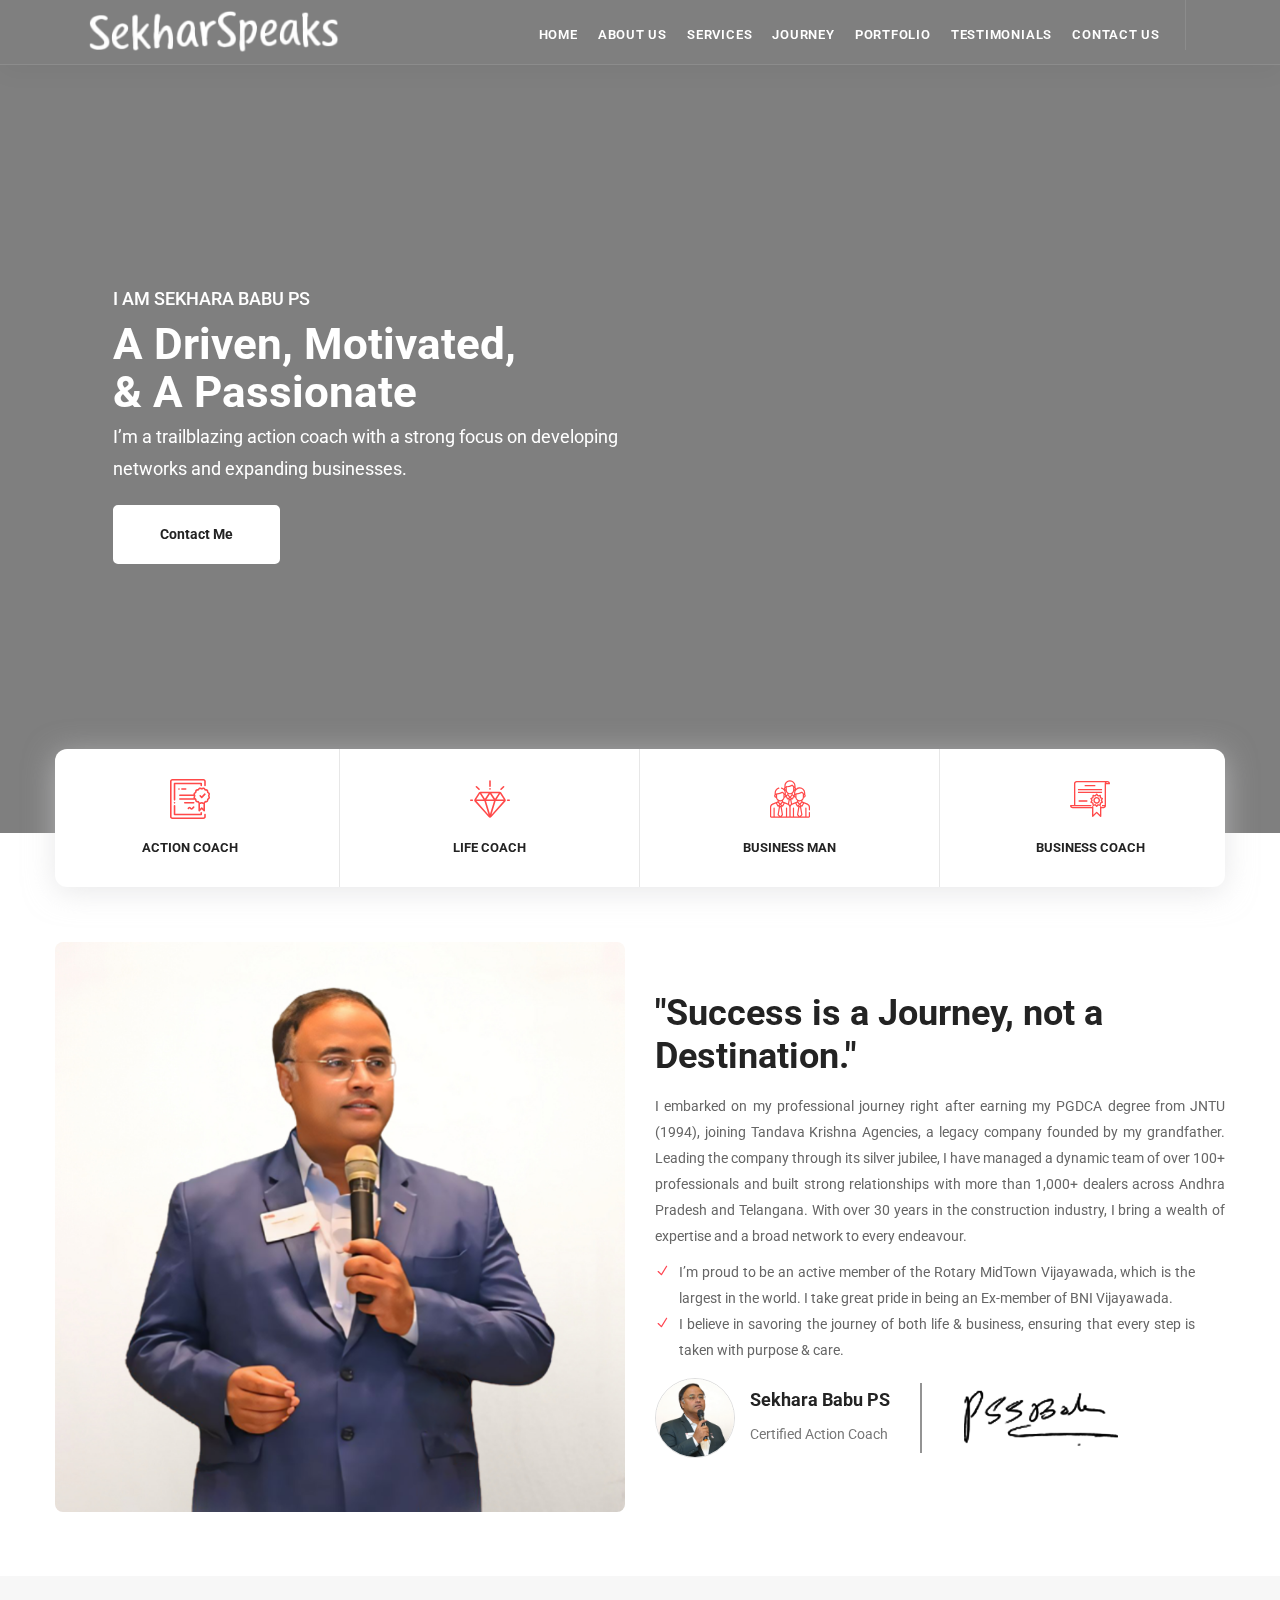
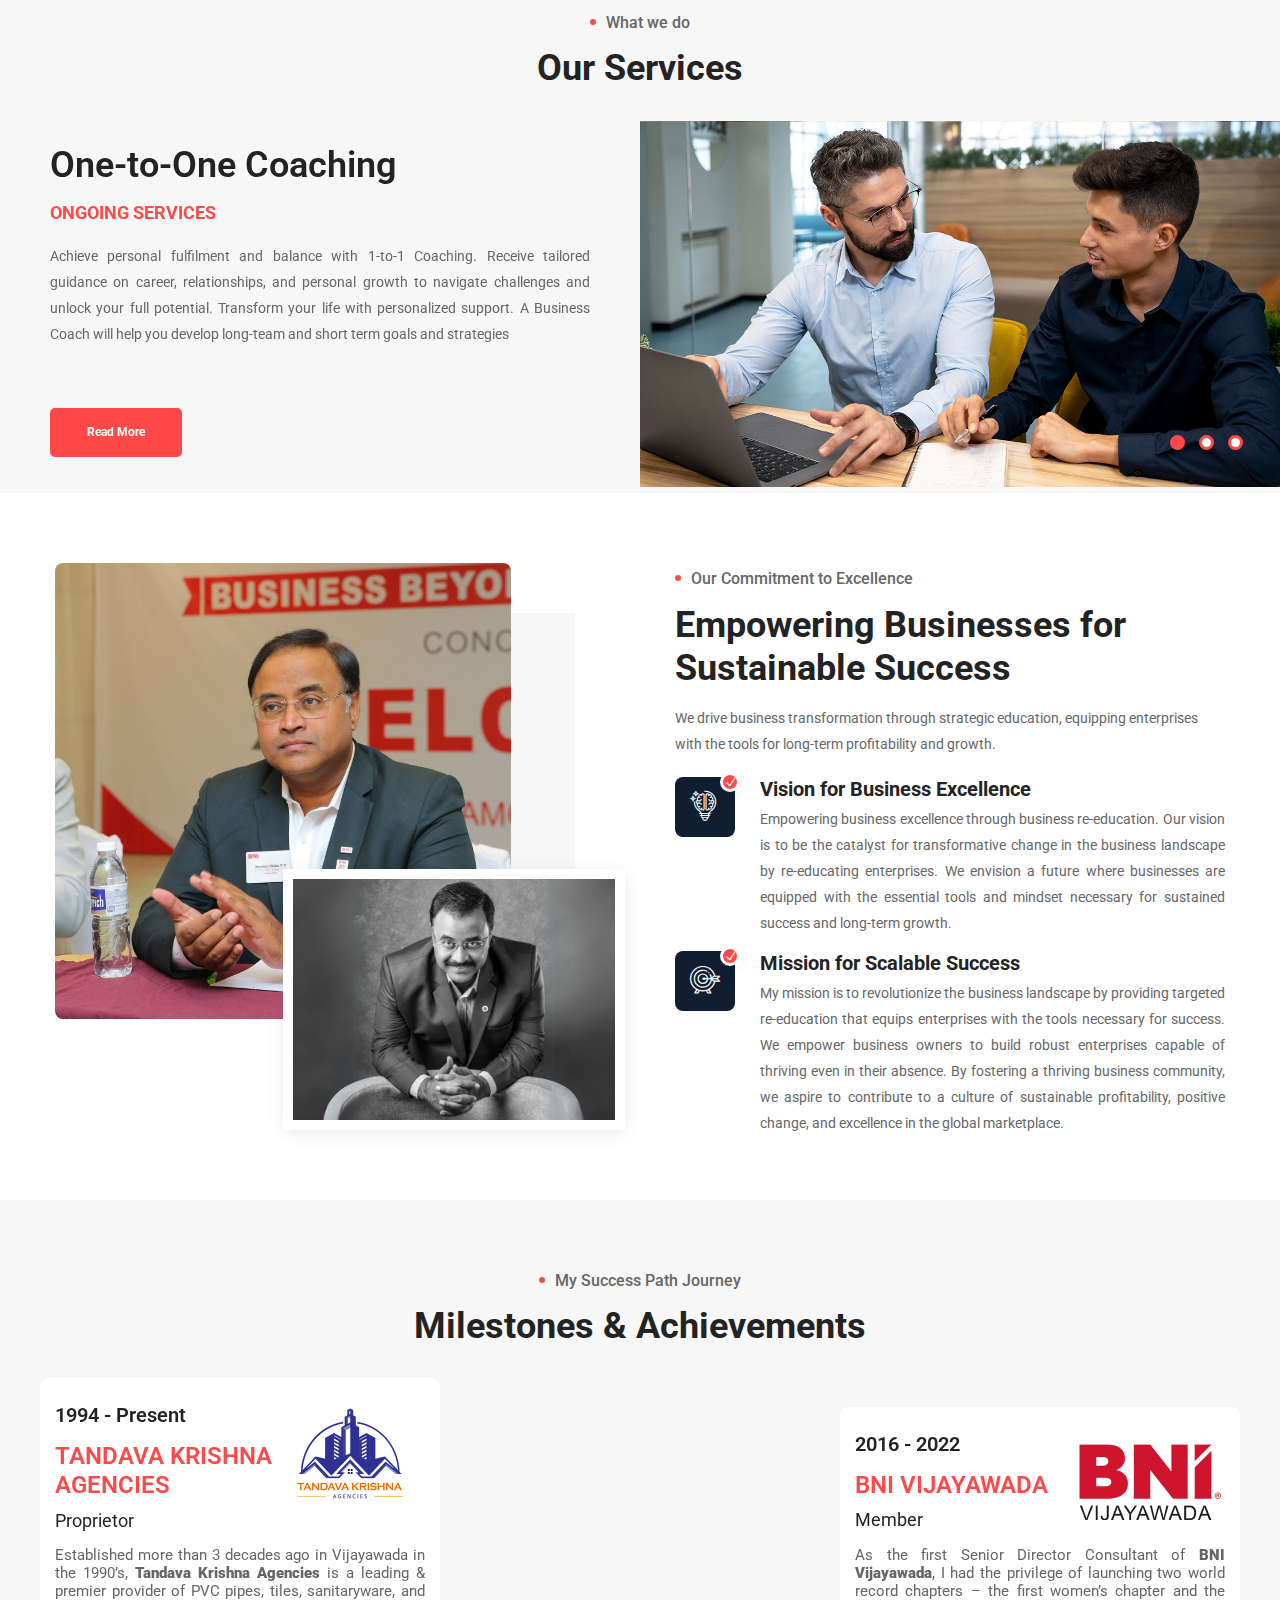
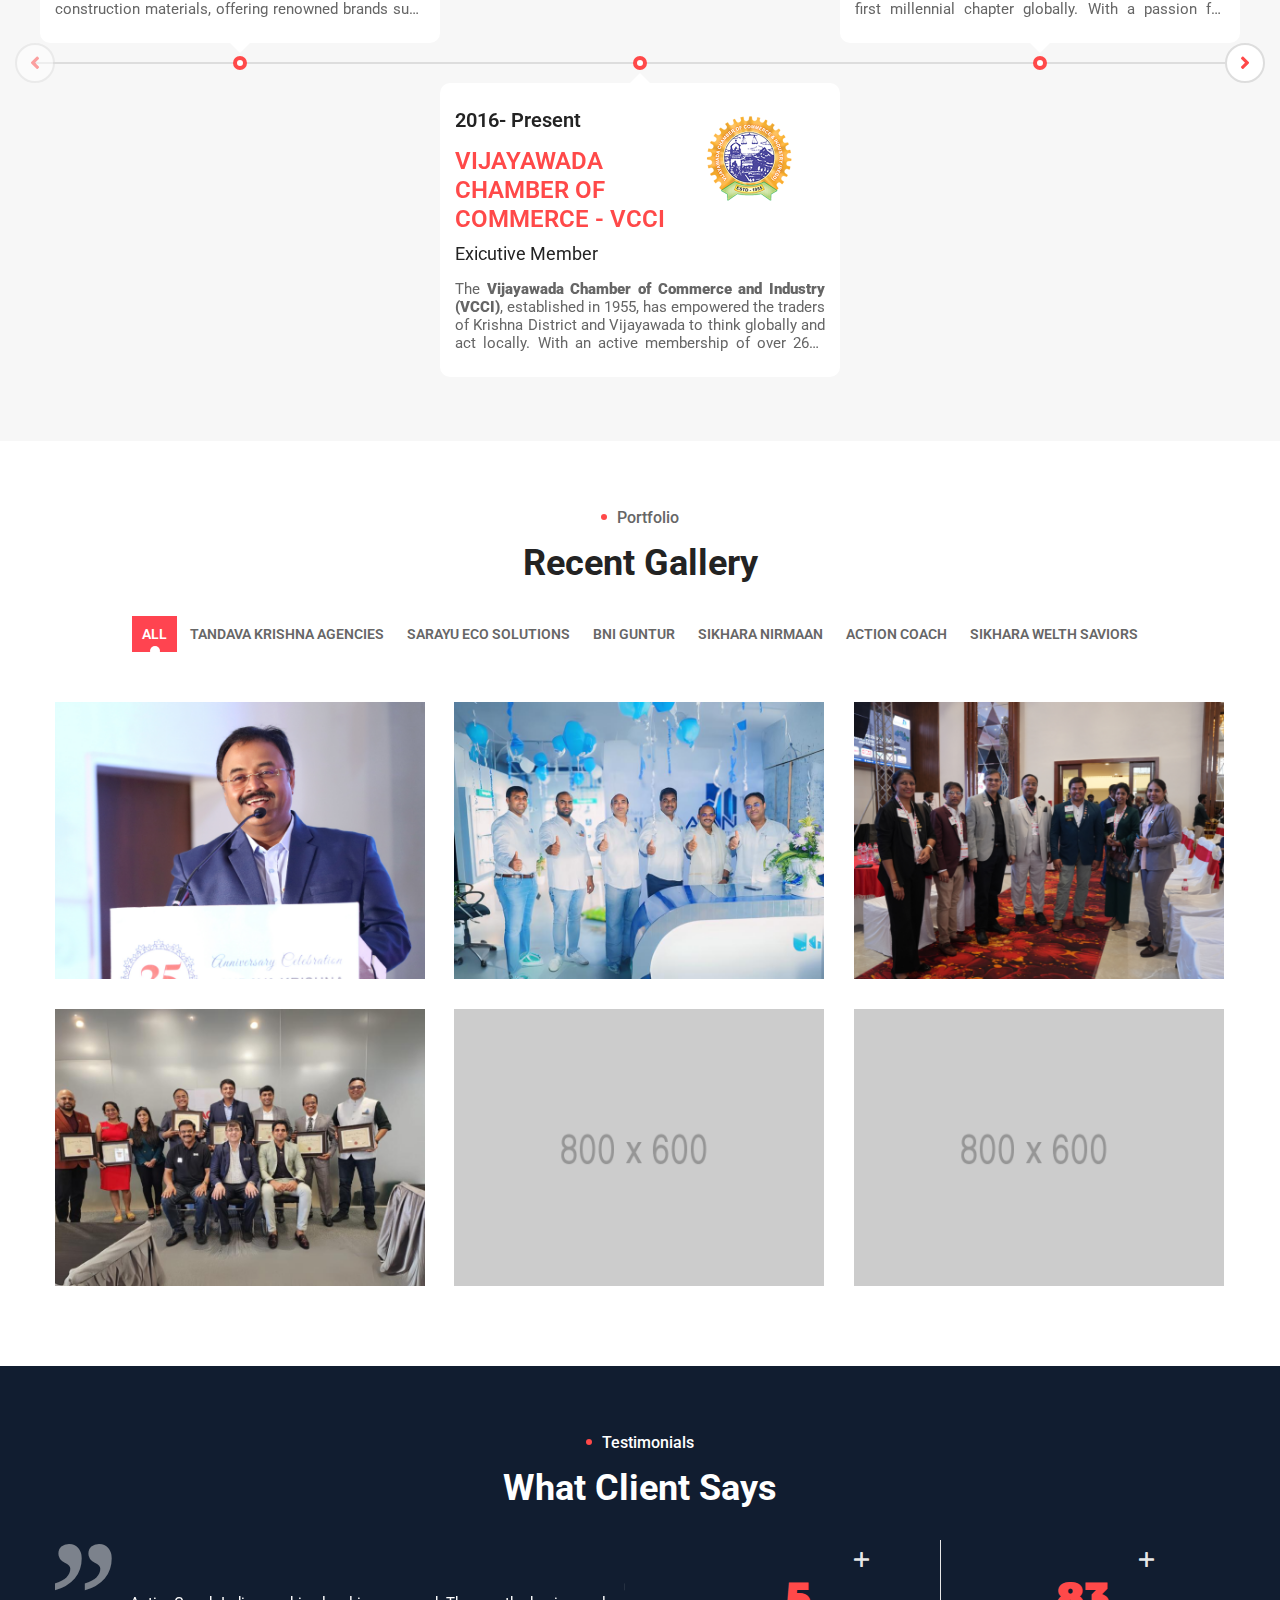
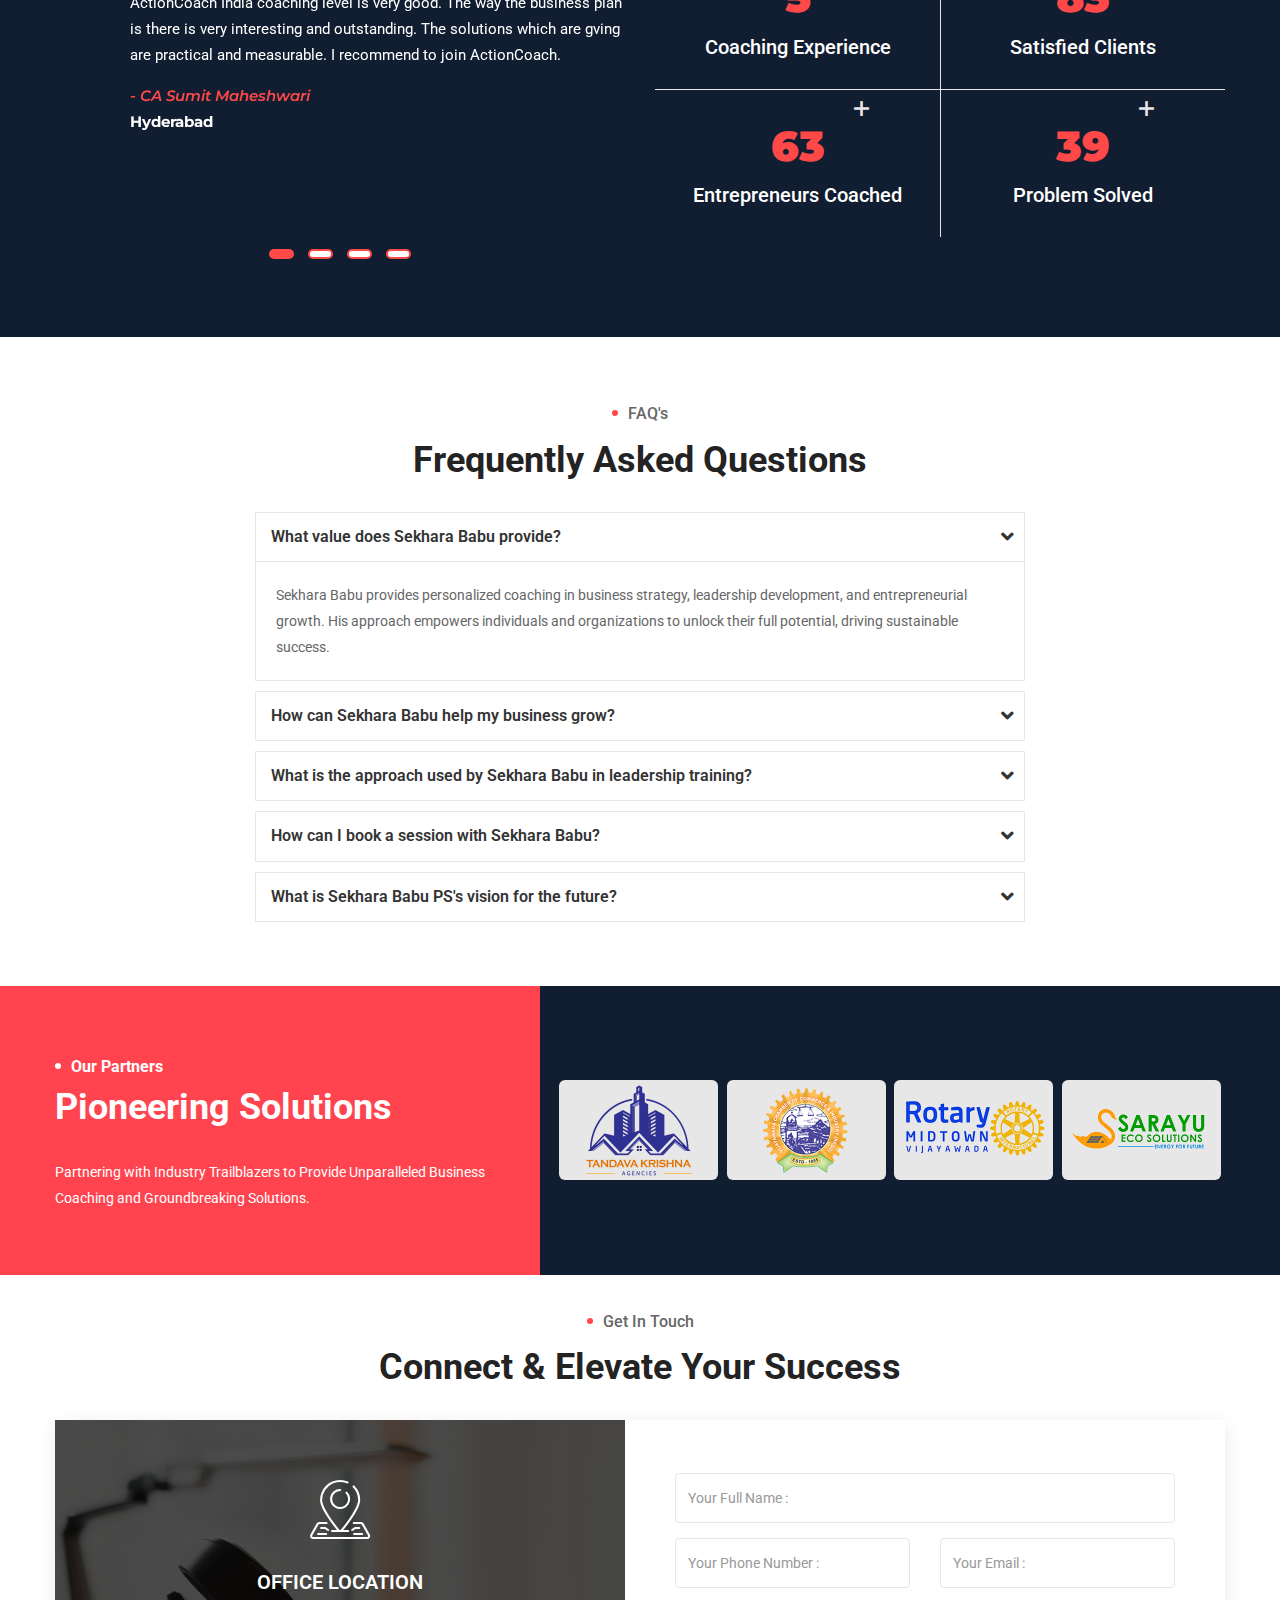
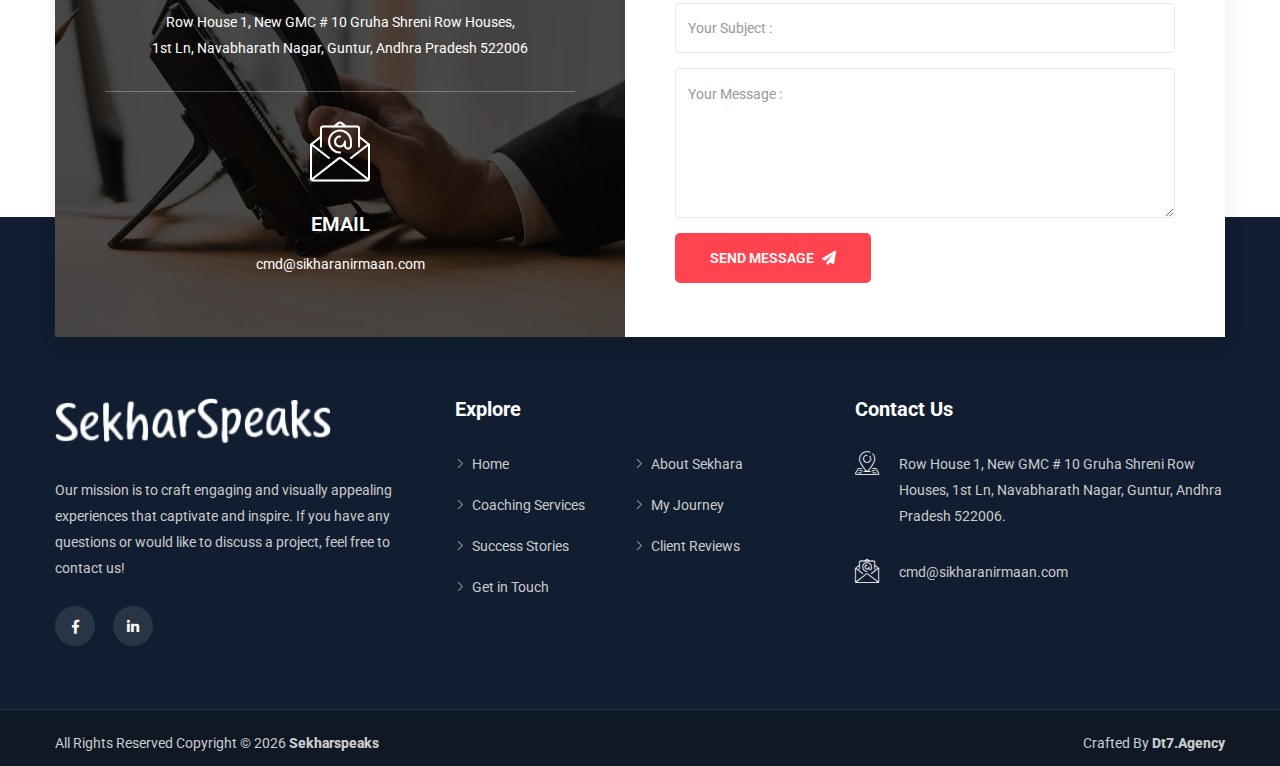
==== index.html @ 1b3a3af5 "GV and SEO tags Updated" ====
<!DOCTYPE html>
<html lang="en">

<head>
    <!-- ========== Meta Tags ========== -->
    <meta charset="utf-8">
    <meta http-equiv="X-UA-Compatible" content="IE=edge">
    <meta name="viewport" content="width=device-width, initial-scale=1">

    <!-- ========== Meta Info ========== -->
    <title>Business Networking Coach | Sekhara Babu PS | Sekharspeaks</title>
    <meta name="description" content="Unlock your business potential with Sekhara Babu, a seasoned coach and entrepreneur. Discover expert guidance for sustainable growth and leadership success.">
    <meta name="keywords" content="sekharspeaks,Sekhara Babu, bussiness coach, entrepreneur, leadership trainer, startup advisor, business networking, business coaching business,business and networking, bussiness mentor, strategic planning, business development, Tandava Krishna Agencies,BNI Vijayawada, BNI Guntur, Sikhara Nirmaan, ActionCOACH, Sikhara Wealth Saviors, Sarayu Eco Solutions, Rotary Midtown Vijayawada, BNI, TK Agencies, Sikhara Infra Nirman, Rotary Club MidTown">

    <meta name="google-site-verification" content="kuBngpEG6wk98h--lUCIe3WwFKabFxGa3E2UrkU762I" />
    <meta name="image" content="Sekharspeaks-Sekhara Babu PS">
    <meta name="robots" content="index, follow">
    <link rel="canonical" href="https://sekharspeaks.com">
    <script>
        if (window.location.pathname === '/index.html') {
            window.location.replace('/');
        }
    </script>

    <!-- ========== Favicon Icon ========== -->
    <link rel="shortcut icon" href="assets/img/favicon.ico" type="image/x-icon">

    <!-- ========== Start Stylesheet ========== -->
    <link href="assets/css/bootstrap.min.css" rel="stylesheet" />
    <link href="assets/css/font-awesome.min.css" rel="stylesheet" />
    <link href="assets/css/themify-icons.css" rel="stylesheet" />
    <link href="assets/css/elegant-icons.css" rel="stylesheet" />
    <link href="assets/css/flaticon-set.css" rel="stylesheet" />
    <link href="assets/css/magnific-popup.css" rel="stylesheet" />
    <link href="assets/css/owl.carousel.min.css" rel="stylesheet" />
    <link href="assets/css/owl.theme.default.min.css" rel="stylesheet" />
    <link href="assets/css/animate.css" rel="stylesheet" />
    <link href="assets/css/bootsnav.css" rel="stylesheet" />
    <link href="assets/css/style.css" rel="stylesheet">
    <link href="assets/css/responsive.css" rel="stylesheet" />
    <link href="assets/css/custom.css" rel="stylesheet">
    <!-- ========== End Stylesheet ========== -->

    <!-- HTML5 shim and Respond.js for IE8 support of HTML5 elements and media queries -->
    <!-- WARNING: Respond.js doesn't work if you view the page via file:// -->
    <!--[if lt IE 9]>
      <script src="assets/js/html5/html5shiv.min.js"></script>
      <script src="assets/js/html5/respond.min.js"></script>
    <![endif]-->

    <!-- ========== Google Fonts ========== -->
    <link href="https://fonts.googleapis.com/css?family=Source+Sans+Pro&display=swap" rel="stylesheet">
    <link href="https://fonts.googleapis.com/css?family=Montserrat:400,500,600,700&display=swap" rel="stylesheet">

</head>

<body>

    <!-- ==================== Preloader Start ================= -->
    <div class="se-pre-con"></div>
    <!-- ==================== Preloader End ================= -->

    <!-- ==================== Header Start ================= -->
    <header id="home">
        <nav class="navbar active-border navbar-default attr-border-none navbar-fixed navbar-transparent white bootsnav">
            <div class="container-full">
                <div class="attr-nav">
                    <ul>
                        <li class="quote-btn"><a class="smooth-menu" href="#contact">Contact Us</a></li>
                    </ul>
                </div>        
                <div class="navbar-header">
                    <a class="navbar-brand" href="./">
                        <img src="assets/img/sekharspeaks-logo-white.png" class="logo logo-display" alt="Sekhar Speaks Logo - White Version">
                        <img src="assets/img/sekharspeaks-logo.png" class="logo logo-scrolled" alt="Sekhar Speaks Official Logo">
                    </a>
                    <button type="button" class="navbar-toggle" data-toggle="collapse" data-target="#navbar-menu">
                        <i class="fa fa-bars"></i>
                    </button>
                </div>
                <div class="collapse navbar-collapse" id="navbar-menu">
                    <ul class="nav navbar-nav navbar-right" data-in="fadeInDown" data-out="fadeOutUp">
                        <li><a class="smooth-menu" href="#home">Home</a></li>
                        <li><a class="smooth-menu" href="#about">About Us</a></li>
                        <li><a class="smooth-menu" href="#services">Services</a></li>
                        <li><a class="smooth-menu" href="#journey">Journey</a></li>
                        <li><a class="smooth-menu" href="#portfolio">Portfolio</a></li>
                        <li><a class="smooth-menu" href="#testimonials">Testimonials</a></li>
                        <li><a class="smooth-menu" href="#contact">Contact Us</a></li>
                    </ul>
                </div>
            </div>
        </nav>
    </header>
    <!-- ==================== Header End ================= -->

    <!-- ==================== Banner Start ================= -->
    <div class="banner-area">
        <div id="bootcarousel" class="carousel text-light top-pad inc-top-heading slide animate_text" data-ride="carousel">
            <div class="carousel-inner carousel-zoom">
                <div class="item active bg-cover" style="background-image: url(assets/img/hero-slider/sekharspeaks-slider.png);">
                    <div class="box-table">
                        <div class="box-cell shadow dark">
                            <div class="container">
                                <div class="row">
                                    <div class="col-md-8">
                                        <div class="content">
                                            <h3 data-animation="animated fadeInDown">I am Sekhara Babu PS</h3>
                                            <h2 data-animation="animated fadeInLeft">a Driven, Motivated, <br> & a Passionate</h2>
                                            <p data-animation="animated slideInUp">
                                                I’m a trailblazing action coach with a strong focus on developing networks and expanding businesses.
                                            </p>
                                            <a data-animation="animated slideInUp" class="btn btn-light effect btn-md" href="#contact">Contact Me</a>
                                        </div>
                                    </div>
                                </div>
                            </div>
                        </div>
                    </div>
                </div>
                <div class="item bg-cover" style="background-image: url(assets/img/hero-slider/sekharspeaks-slider.png);">
                    <div class="box-table">
                        <div class="box-cell shadow dark">
                            <div class="container">
                                <div class="row">
                                    <div class="col-md-8">
                                        <div class="content">
                                            <h3 data-animation="animated fadeInDown">Helping You Grow</h3>
                                            <h2 data-animation="animated fadeInLeft">Achieve Your <br> Business Goals</h2>
                                            <p data-animation="animated slideInUp">
                                                With years of experience and a proven track record, I am dedicated to helping individuals and organizations achieve their goals.
                                            </p>
                                            <a data-animation="animated slideInUp" class="btn btn-light effect btn-md" href="#contact">Get in Touch</a>
                                        </div>
                                    </div>
                                </div>
                            </div>
                        </div>
                    </div>
                </div>
                <div class="item bg-cover" style="background-image: url(assets/img/hero-slider/sekharspeaks-slider.png);">
                    <div class="box-table">
                        <div class="box-cell shadow dark">
                            <div class="container">
                                <div class="row">
                                    <div class="col-md-8">
                                        <div class="content">
                                            <h3 data-animation="animated fadeInDown">Building Confidence</h3>
                                            <h2 data-animation="animated fadeInLeft">Drive Growth <br> & Foster Success</h2>
                                            <p data-animation="animated slideInUp">
                                                My expertise ensures that I can provide the guidance and support needed to reach new heights.
                                            </p>
                                            <a data-animation="animated slideInUp" class="btn btn-light effect btn-md" href="#contact">Work With Me</a>
                                        </div>
                                    </div>
                                </div>
                            </div>
                        </div>
                    </div>
                </div>
            </div>
            <a class="left carousel-control shadow" href="#bootcarousel" data-slide="prev">
                <i class="fa fa-angle-left"></i>
                <span class="sr-only">Previous</span>
            </a>
            <a class="right carousel-control shadow" href="#bootcarousel" data-slide="next">
                <i class="fa fa-angle-right"></i>
                <span class="sr-only">Next</span>
            </a>
        </div>
    </div>
    <!-- ==================== Banner End ================= -->

    <!-- ==================== About Start ================= -->
    <div class="about-area">
        <div class="container">
            <div class="fixed-features">
                <div class="row">
                    <div class="col-md-12 text-center about-items">
                        <div class="features-items">
                            <div class="row">
                                <div class="col-md-3 col-sm-3 col-xs-6 single-item">
                                    <div class="item">
                                        <i class="flaticon-contract"></i>
                                        <h5>Action Coach</h5>
                                    </div>
                                </div>
                                <div class="col-md-3 col-sm-3 col-xs-6 single-item">
                                    <div class="item">
                                        <i class="flaticon-value"></i>
                                        <h5>Life Coach</h5>
                                    </div>
                                </div>
                                <div class="col-md-3 col-sm-3 col-xs-6 single-item">
                                    <div class="item">
                                        <i class="flaticon-user"></i>
                                        <h5>Business man</h5>
                                    </div>
                                </div>
                                <div class="col-md-3 col-sm-3 col-xs-6 single-item">
                                    <div class="item">
                                        <i class="flaticon-patent"></i>
                                        <h5>Business Coach</h5>
                                    </div>
                                </div>
                            </div>
                        </div>
                    </div>
                </div>
            </div>
        </div>
    </div>
    <div id="about" class="about-area solid default-padding-bottom default-padding-top-30">
        <div class="container">
            <div class="about-items">
                <div class="row item-flex center">
                    <div class="col-md-6">
                        <div class="thumb">
                            <img src="assets/img/about-us/sekharspeaks-business-coach-sekhara-babu-profile.png" alt="Sekhara Babu PS - Founder & Business Coach at Sekharspeaks" title="Sekhara Babu PS - Business Coaching Expert">
                        </div>
                        <!-- <div class="thumb">
                            <img src="assets/img/sekhara-babu-profile.jpg" alt="Sekhara Babu PS - Founder & Business Coach at Sekharspeaks" title="Sekhara Babu PS - Founder & Business Coach">
                            <img src="assets/img/business-coach-sekhara.jpg" alt="Sekhara Babu PS - Business Coaching Expert" title="Sekhara Babu PS - Business Coaching Expert">
                        </div> -->
                    </div>
                    <div class="col-md-6 info">
                        <h2>"Success is a Journey, not a Destination."</h2>
                        <p>
                            I embarked on my professional journey right after earning my PGDCA degree from JNTU (1994), joining Tandava
                            Krishna Agencies, a legacy company founded by my grandfather. Leading the company through its silver jubilee, I
                            have managed a dynamic team of over 100+ professionals and built strong relationships with more than 1,000+ 
                            dealers across Andhra Pradesh and Telangana. With over 30 years in the construction industry, I bring a wealth 
                            of expertise and a broad network to every endeavour.
                        </p>
                        <ul>
                            <li><i class="icon_check"></i> I’m proud to be an active member of the Rotary MidTown Vijayawada, which is 
                                the largest in the world. I take great pride in being an Ex-member of BNI Vijayawada.</li>
                            <li><i class="icon_check"></i> I believe in savoring the journey of both life & business, ensuring that every 
                                step is taken with purpose & care.</li>
                        </ul>
                        <div class="author">
                            <div class="content d-flex align-items-center">
                                <div class="thumb me-3">
                                    <img src="assets/img/about-us/sekharspeaks-sekhara-babu-ps.png" alt="Sekhara Babu PS - Founder & Certified Action Coach" title="Sekhara Babu PS - Certified Action Coach">
                                </div>
                                <div class="info">
                                    <h4 class="mb-0">Sekhara Babu PS</h4>
                                    <span class="text-muted">Certified Action Coach</span>
                                </div>
                            </div>
                            <div class="signature mt-3">
                                <img src="assets/img/about-us/sekharspeaks-signature.png" alt="Sekharspeaks Signature - Founder Sekhara Babu PS" title="Sekharspeaks Signature - Founder Sekhara Babu PS">
                            </div>
                        </div>
                    </div>
                </div>
            </div>
        </div>
    </div>
    <!-- ==================== About End ================= -->

    <!-- ==================== Services Start ================= -->
    <div id="services" class="carousel-services-area bg-gray default-padding-top-30">
        <div class="container">
            <div class="row">
                <div class="col-md-8 col-md-offset-2">
                    <div class="site-heading text-center">
                        <h4>What we do</h4>
                        <h2>Our Services</h2>
                    </div>
                </div>
            </div>
        </div>
        <div class="container-box oh">
            <div class="carousel-service-items owl-carousel owl-theme">
                <div class="item">
                    <div class="col-xs-12 col-md-6 col-md-push-6 thumb bg-cover" style="background-image: url(assets/img/services/sekharspeaks-one-to-one-business-coaching.png);"></div>
                    <div class="col-xs-12 col-md-6 col-md-pull-6 info">
                        <h2>One-to-One Coaching</h2>
                        <h5>Ongoing services</h5>
                        <p>
                            Achieve personal fulfilment and balance with 1-to-1 Coaching. Receive tailored guidance on career, 
                            relationships, and personal growth to navigate challenges and unlock your full potential.
                            Transform your life with personalized support.
                            A Business Coach will help you develop long-team and short term goals and strategies
                        </p>
                        <a href="./one-to-one-coaching" class="btn btn-theme effect btn-sm">Read more</a>
                    </div>
                </div>
                <div class="item">
                    <div class="col-md-6 thumb bg-cover" style="background-image: url(assets/img/services/sekharspeaks-product-ladder-business-strategy.png);"></div>
                    <div class="col-md-6 info">
                        <h2>Product Ladder</h2>
                        <h5>Ongoing services</h5>
                        <p>
                            Transform Your Team with Expert Group Coaching: Boost Motivation, Enhance Collaboration, 
                            and Drive Collective Success. Discover actionable strategies and continuous improvement 
                            to elevate your group's performance and achieve shared goals. We’ve developed an impressive 
                            array of workshops, seminars and services that fit the needs of virtually every business
                        </p>
                        <a href="./product-ladder" class="btn btn-theme effect btn-sm">Read more</a>
                    </div>
                </div>
                <div class="item">
                    <div class="col-xs-12 col-md-6 col-md-push-6 thumb bg-cover" style="background-image: url(assets/img/services/sekharspeaks-action-coach-business-growth.png);"></div>
                    <div class="col-xs-12 col-md-6 col-md-pull-6 info">
                        <h2>Action Coach</h2>
                        <h5>Ongoing services</h5>
                        <p>
                            The concept of business coaching, as it is widely known today, was pioneered in 1993 by the founder of Action COACH Brad Sugars. 
                            More than two decades later, the company that started it all is still on top. In fact, no franchise in the “business coaching” 
                            category is 10% of our size in total revenues. From a humble one-man-show operation to a multi-million enterprise, Action COACH 
                            continues to blaze the trail and serves as the business coaching industry’s most innovative company.
                        </p>
                        <a href="#" class="btn btn-theme effect btn-sm">Read more</a>
                    </div>
                </div>
            </div>
        </div>
    </div>
    <!-- ==================== Services End ================= -->

    <!-- ==================== Why Choose Us Start ================= -->
    <div class="choose-us-area default-padding">
        <div class="container">
            <div class="row item-flex center">
                <div class="col-md-6 thumb">
                    <div class="thumb-box"> 
                        <img src="assets/img/about-us/business-coach-success-strategy.png" alt="Business Coaching for Success Strategy - Sekhara Babu PS">
                        <img src="assets/img/about-us/strategic-leadership-growth.png" alt="Strategic Leadership & Business Growth - Sekhara Babu PS">
                    </div> 
                </div>
                <div class="col-md-6 info">
                    <div class="content">
                        <h4>Our Commitment to Excellence</h4>
                        <h2>Empowering Businesses for Sustainable Success</h2>
                        <p>
                            We drive business transformation through strategic education, equipping enterprises with the tools for long-term profitability and growth.
                        </p>
                        <ul>
                            <li>
                                <div class="icon">
                                    <i class="flaticon-creativity"></i>
                                </div>
                                <div class="info">
                                    <h4>Vision for Business Excellence</h4>
                                    <p>
                                        Empowering business excellence through business re-education. Our vision is to be the catalyst for transformative change in the business landscape by re-educating enterprises. We envision a future where businesses are equipped with the essential tools and mindset necessary for sustained success and long-term growth.
                                    </p>
                                </div>
                            </li>
                            <li>
                                <div class="icon">
                                    <i class="flaticon-target"></i>
                                </div>
                                <div class="info">
                                    <h4>Mission for Scalable Success</h4>
                                    <p>
                                        My mission is to revolutionize the business landscape by providing targeted re-education that equips enterprises with the tools necessary for success. We empower business owners to build robust enterprises capable of thriving even in their absence. By fostering a thriving business community, we aspire to contribute to a culture of sustainable profitability, positive change, and excellence in the global marketplace.
                                    </p>
                                </div>
                            </li>
                        </ul>
                    </div>
                </div>
            </div>
        </div>
    </div>
    <!-- ==================== Why Choose Us End ================= -->

    <!-- ==================== Journey Start ================= -->
    <div id="journey" class="our-story-area default-padding bg-gray">
        <div class="container-fluid">
            <div class="row">
                <div class="site-heading text-center">
                    <div class="col-md-8 col-md-offset-2">
                        <h4>My Success Path Journey</h4>
                        <h2>Milestones & Achievements</h2>
                    </div>
                </div>
            </div>
            <div class="row">
                <div class="col-md-12">
                    <div class="timeline">
                        <div class="timeline-box">
                            <div class="timeline-items">
                                <div class="timeline-item">
                                    <div class="timeline-content">
                                        <div class="journey-img">
                                            <img src="assets/img/client/sekharspeaks-tanda-krishna-agencis-300x200.png" class="main-img" alt="sekharspeaks Tandava Krishna Agencies" title="sekharspeaks Tandava Krishna Agencies">
                                        </div>
                                        <div class="journey-content">
                                            <h4>1994 - Present</h4>
                                            <h5>Tandava Krishna Agencies</h5>
                                            <h6>Proprietor</h6>
                                            <p>
                                                Established more than 3 decades ago in Vijayawada in the 1990’s, <strong>Tandava Krishna Agencies</strong> 
                                                is a leading & premier provider of PVC pipes, tiles, sanitaryware, and 
                                                construction materials, offering renowned brands such as Prince, ashirwad, astral, finolex, cera, etc.
                                            </p>
                                        </div>
                                    </div>
                                </div>
                                <div class="timeline-item">
                                    <div class="timeline-content">
                                        <div class="journey-img">
                                            <img src="assets/img/client/sekharspeaks-vijayawada-chamber-of-commerce-300x200.png" class="main-img" alt="sekharspeaks Vijayawada Chamber of Commerce & Industry" title="sekharspeaks Vijayawada Chamber of Commerce & Industry">
                                        </div>
                                        <div class="journey-content">
                                            <h4>2016- Present</h4>
                                            <h5>Vijayawada Chamber of Commerce - VCCI</h5>
                                            <h6>Exicutive Member</h6>
                                            <p>
                                                The <strong>Vijayawada Chamber of Commerce and Industry (VCCI)</strong>, established in 1955, has empowered the traders of 
                                                Krishna District and Vijayawada to think globally and act locally. With an active membership of over 2600 traders and 
                                                industrialists and 112 affiliated associations, VCCI has become a pivotal voice for businesses across the country. 
                                                Located in the heart of Vijayawada, VCCI serves as a meeting place for business leaders and continues to guide the 
                                                trade community through challenges and opportunities. VCCI is gearing up to celebrate its diamond jubilee, marking 
                                                over six decades of impactful service.
                                            </p>
                                        </div>
                                    </div>
                                </div>
                                <div class="timeline-item">
                                    <div class="timeline-content">
                                        <div class="journey-img">
                                            <img src="assets/img/client/sekharspeaks-BNI-vijayawada-300x200.png" class="main-img"  alt="sekharspeaks BNI Vijayawada" title="sekharspeaks BNI Vijayawada">
                                        </div>
                                        <div class="journey-content">
                                            <h4>2016 - 2022</h4>
                                            <h5>BNI Vijayawada</h5>
                                            <h6>Member</h6>
                                            <p>
                                                As the first Senior Director Consultant of <strong>BNI Vijayawada</strong>, I had the privilege of launching two world record chapters – the 
                                                first women’s chapter and the first millennial chapter globally. With a passion for breaking barriers and setting new 
                                                milestones, I am also the first regional language trainer in India for BNI, empowering professionals to succeed in their 
                                                native language. My journey was driven by a commitment to innovation, inclusion, and impactful leadership.
                                            </p>
                                        </div>
                                    </div>
                                </div>
                                <div class="timeline-item">
                                    <div class="timeline-content">
                                        <div class="journey-img">
                                            <img src="assets/img/client/sekharspeaks-rotary-midtown-vijayawada-300x200.png" class="main-img" alt="sekharspeaks Rotary MidTown Vijayawada" title="sekharspeaks Rotary Midtown Vijayawada">
                                        </div>
                                        <div class="journey-content">
                                            <h4>2017 - Present</h4>
                                            <h5>Rotary Midtown Vijayawada</h5>
                                            <h6>Former Vice President</h6>
                                            <p>
                                                The <strong>Rotary Midtown Vijayawada</strong> Midtown, a distinguished member of Rotary International, is 
                                                committed to a wide range of humanitarian initiatives including health camps, education, and environmental 
                                                sustainability. With a mission to make a meaningful impact both locally and globally, this club stands out 
                                                as the largest Rotary chapter in the world, boasting over 1,000 dedicated members.
                                            </p>
                                        </div>
                                    </div>
                                </div>
                                <div class="timeline-item">
                                    <div class="timeline-content">
                                        <div class="journey-img">
                                            <img src="assets/img/client/sekharspeaks-sarayu-eco-solutions-300x200.png" class="main-img" alt="sekharspeaks Sarayu Eco Solutions" title="sekharspeaks Sarayu Eco Solutions">
                                        </div>
                                        <div class="journey-content">
                                            <h4>2020 - Present</h4>
                                            <h5>Sarayu Eco Solutions</h5>
                                            <h6>Designated Partner</h6>
                                            <p>
                                                Based in Vijayawada, <strong>Sarayu Eco Solutions</strong> LLP, established in January, 2020, offers cutting-edge services in 
                                                the Solor Industry. Like Solor Power, Solar Power, Solar Water Heaters, Solar Street Lights, Solar Fencing, Solar Products,
                                                Related Accessories Etc. We are dedicated to pioneering sustainable solutions in energy and 
                                                water management while championing community development and environmental responsibility.
                                            </p>
                                        </div>
                                    </div>
                                </div>
                                <div class="timeline-item">
                                    <div class="timeline-content">
                                        <div class="journey-img">
                                            <img src="assets/img/client/sekharspeaks-sikhara-nirmaan-300x200.png" class="main-img"  alt="sekharspeaks Sikhara Nirmaan" title="sekharspeaks Sikhara Nirmaan">
                                        </div>
                                        <div class="journey-content">
                                            <h4>2021 - Present</h4>
                                            <h5>Sikhara Nirmaan</h5>
                                            <h6>Chairman & Managing Director</h6>
                                            <p>
                                                <strong>Sikhara Infra Nirman</strong> Private Limited, operating under the esteemed brand 'Sikhara NIRMAAN,' is a premier provider 
                                                of building and construction materials and services, with experience over 30+ years, based in Vijayawada. We revolutionize the 
                                                way branded construction products reach customers in semi-urban and rural areas, offering homeowners direct access to high-quality 
                                                materials, expert knowledge, and comprehensive services, including financing options.
                                            </p>
                                        </div>
                                    </div>
                                </div>
                                <div class="timeline-item">
                                    <div class="timeline-content">
                                        <div class="journey-img">
                                            <img src="assets/img/client/sekharspeaks-BNI-guntur-300x200.png" class="main-img"  alt="sekharspeaks BNI Guntur" title="sekharspeaks BNI Guntur">
                                        </div>
                                        <div class="journey-content">
                                            <h4>2022 - Present</h4>
                                            <h5>BNI Guntur</h5>
                                            <h6>Exicutive Director</h6>
                                            <p>
                                                In 2022, I took over the region of Guntur as Executive Director, and through dedicated collaboration with BNI members, 
                                                we transformed the region’s world ranking from 719 to 62. Over the past two years, I’ve worked closely with members, 
                                                fostering connections that have enabled them to expand their businesses globally. It has been a truly rewarding 
                                                experience to see how, together, we’ve made such a meaningful impact.
                                            </p>
                                        </div>
                                    </div>
                                </div>
                                <div class="timeline-item">
                                    <div class="timeline-content">
                                        <div class="journey-img">
                                            <img src="assets/img/client/sekharspeaks-sikhara-wealth-saviors-300x200.png" class="main-img"  alt="sekharspeaks Sikhara Wealth Saviors" title="sekharspeaks Sikhara Wealth Saviors">
                                        </div>
                                        <div class="journey-content">
                                            <h4>2023 - Present</h4>
                                            <h5>Sikhara Wealth Saviors</h5>
                                            <h6>Partner</h6>
                                            <p>
                                                <strong>Sikhara Wealth Saviors</strong> excels in delivering top-tier wealth management and financial 
                                                planning services. We offer tailored advice to individuals and businesses, focusing on retirement planning, 
                                                growth strategies, and preserving wealth across generations.
                                            </p>
                                        </div>
                                    </div>
                                </div>
                                <div class="timeline-item">
                                    <div class="timeline-content">
                                        <div class="journey-img">
                                            <img src="assets/img/client/sekharspeaks-action-coach-300x200.png" class="main-img"  alt="sekharspeaks Action Coach" title="sekharspeaks Action Coach">
                                        </div>
                                        <div class="journey-content">
                                            <h4>2023 - Present</h4>
                                            <h5>Action Coach</h5>
                                            <h6>Certified Coach</h6>
                                            <p>
                                                Founded by Brad Sugars in 1993, <strong>Action COACH</strong> has emerged as a top-tier business coaching 
                                                franchise, celebrated for its innovation and leadership in the field. For over thirty years, it has set 
                                                unparalleled standards in business coaching excellence. With more than 100 coaches across India, 
                                                <em>Action COACH</em> continues to drive transformative success and growth.
                                            </p>
                                        </div>
                                    </div>
                                </div>
                            </div>
                        </div>
                    </div>
                </div>
            </div>
        </div>
    </div>
    <!-- ==================== Journey End ================= -->

    <!-- ==================== Portfolio Start ================= -->
    <div id="portfolio" class="portfolio-area default-padding default-padding-top-60">
        <div class="container">
            <div class="row">
                <div class="col-md-8 col-md-offset-2">
                    <div class="site-heading text-center">
                        <h4>Portfolio</h4>
                        <h2>Recent Gallery</h2>
                    </div>
                </div>
            </div>
        </div>
        <div class="container">
            <div class="gallery-items-area">
                <div class="row">
                    <div class="col-md-12 gallery-content">
                        <div class="mix-item-menu text-center">
                            <button class="active" data-filter="*">All</button>
                            <button data-filter=".one">Tandava Krishna Agencies</button>
                            <button data-filter=".two">Sarayu Eco Solutions</button>
                            <button data-filter=".three">BNI Guntur</button>
                            <button data-filter=".four">Sikhara Nirmaan</button>
                            <button data-filter=".five">Action Coach</button>
                            <button data-filter=".six">Sikhara Welth Saviors</button>
                        </div>

                        <div class="row magnific-mix-gallery masonary">
                            <div id="portfolio-grid" class="gallery-items col-3">
                                <div class="pf-item one six">
                                    <div class="effect-box">
                                        <div class="thumb">
                                            <img src="assets/img/portfolio/tandava-krishna-agencies.png" alt="Tandava Krishna Agencies">
                                        </div>
                                        <div class="info">
                                            <div class="left">
                                                <h4><a href="#">Tandava Krishna Agencies</a></h4>
                                                <p>Proprietor</p>
                                            </div>
                                            <div class="right">
                                                <a href="assets/img/portfolio/tandava-krishna-agencies.png" class="item popup-link"><i class="fa fa-plus"></i></a>
                                            </div>
                                        </div>
                                    </div>
                                </div>
                                <div class="pf-item two four">
                                    <div class="effect-box">
                                        <div class="thumb">
                                            <img src="assets/img/portfolio/sikhara-nirmaan.png" alt="Sikhara Nirmaan">
                                        </div>
                                        <div class="info">
                                            <div class="left">
                                                <h4><a href="#">Sikhara Nirmaan</a></h4>
                                                <p>Chairman & Managing Director</p>
                                            </div>
                                            <div class="right">
                                                <a href="assets/img/portfolio/sikhara-nirmaan.png" class="item popup-link"><i class="fa fa-plus"></i></a>
                                            </div>
                                        </div>
                                    </div>
                                </div>
                                <div class="pf-item five three">
                                    <div class="effect-box">
                                        <div class="thumb">
                                            <img src="assets/img/portfolio/bni-guntur.png" alt="BNI Guntur">
                                        </div>
                                        <div class="info">
                                            <div class="left">
                                                <h4><a href="#">BNI Guntur</a></h4>
                                                <p>Exicutive Director</p>
                                            </div>
                                            <div class="right">
                                                <a href="assets/img/portfolio/bni-guntur.png" class="item popup-link"><i class="fa fa-plus"></i></a>
                                            </div>
                                        </div>
                                    </div>
                                </div>
                                <div class="pf-item three five">
                                    <div class="effect-box">
                                        <div class="thumb">
                                            <img src="assets/img/portfolio/action-coach.png" alt="Action Coach">
                                        </div>
                                        <div class="info">
                                            <div class="left">
                                                <h4><a href="#">Action Coach</a></h4>
                                                <p>Certified Coach</p>
                                            </div>
                                            <div class="right">
                                                <a href="assets/img/portfolio/action-coach.png" class="item popup-link"><i class="fa fa-plus"></i></a>
                                            </div>
                                        </div>
                                    </div>
                                </div>
                                <div class="pf-item six one">
                                    <div class="effect-box">
                                        <div class="thumb">
                                            <img src="assets/img/800x600.png" alt="BNI Guntur">
                                        </div>
                                        <div class="info">
                                            <div class="left">
                                                <h4><a href="#">Sarayu Eco Solutions</a></h4>
                                                <p>Designated Partner</p>
                                            </div>
                                            <div class="right">
                                                <a href="assets/img/800x600.png" class="item popup-link"><i class="fa fa-plus"></i></a>
                                            </div>
                                        </div>
                                    </div>
                                </div>
                                <div class="pf-item two four">
                                    <div class="effect-box">
                                        <div class="thumb">
                                            <img src="assets/img/800x600.png" alt="BNI Guntur">
                                        </div>
                                        <div class="info">
                                            <div class="left">
                                                <h4><a href="#">Sikhara Wealth Saviors</a></h4>
                                                <p>Partner</p>
                                            </div>
                                            <div class="right">
                                                <a href="assets/img/800x600.png" class="item popup-link"><i class="fa fa-plus"></i></a>
                                            </div>
                                        </div>
                                    </div>
                                </div>
                            </div>
                        </div>
                    </div>
                </div>
            </div>
        </div>
    </div>
    <!-- ==================== Portfolio End ================= -->

    <!-- ==================== Testimonials & Fun Facts Start ================= -->
    <div id="testimonials" class="testimonials-area bg-dark text-light default-padding-top-60">
        <div class="container">
            <div class="row">
                <div class="col-md-8 col-md-offset-2">
                    <div class="site-heading text-center">
                        <h4>Testimonials</h4>
                        <h2>What Client Says</h2>
                    </div>
                </div>
            </div>
        </div>
        <div class="container">
            <div class="row">
                <div class="col-md-6 testimonials-info">
                    <div class="info-items testimonials owl-carousel owl-theme">
                        <div class="item">
                            <blockquote>
                                <p>
                                    ActionCoach India coaching level is very good.
                                    The way the business plan is there is very interesting and outstanding. The solutions which are gving are practical and measurable.
                                    I recommend to join ActionCoach.
                                    <span>- CA Sumit Maheshwari</span>
                                    <b>Hyderabad</b>
                                </p>
                            </blockquote>
                        </div>
                        <div class="item">
                            <blockquote>
                                <p>
                                    Had a comfortable buying experience @ Sikhara Nirman show room... excited to see vide variety of construction materials, at affordable prices, from multiple brands...all under one roof at their show room. Can't ask for more at Vijayawada.
                                    Given to understand... they also under take civil construction works on turn key contract basis.
                                    Will get back shortly dear Sikhara Team. Tq.
                                    <span>- CA Prabhakar</span>
                                    <b>Vijayawada</b>
                                </p>
                            </blockquote>
                        </div>
                        <div class="item">
                            <blockquote>
                                <p>
                                    Tandava Krishna Agencies is One of the best Building Meterials firm in AP with Best price, quality, wide range of products
                                    <span>- Dp Malepati</span>
                                    <b>Vijayawada</b>
                                </p>
                            </blockquote>
                        </div>
                        <div class="item">
                            <blockquote>
                                <p>
                                    Gave my house construction contract to  them, they delivered the house on time. Construction quality is also good. Nirmaan also has 
                                    their own material showroom they procure material from their own showroom hence they could give best price per sft in the construction contract.
                                    <span>- Sireesha</span>
                                    <b>Guntur</b>
                                </p>
                            </blockquote>
                        </div>
                    </div>
                </div>
                <div class="col-md-6 goal-achive text-center">
                    <div class="fun-factor">
                        <div class="col-md-6 col-sm-6 item">
                            <div class="fun-fact">
                                <div class="timer" data-to="30" data-speed="5000"></div>
                                <h4>Coaching Experience</h4>
                            </div>
                        </div>
                        <div class="col-md-6 col-sm-6 item">
                            <div class="fun-fact">
                                <div class="timer" data-to="460" data-speed="5000"></div>
                                <h4>Satisfied Clients</h4>
                            </div>
                        </div>
                        <div class="col-md-6 col-sm-6 item">
                            <div class="fun-fact">
                                <div class="timer" data-to="348" data-speed="5000"></div>
                                <h4>Entrepreneurs Coached</h4>
                            </div>
                        </div>
                        <div class="col-md-6 col-sm-6 item">
                            <div class="fun-fact">
                                <div class="timer" data-to="216" data-speed="5000"></div>
                                <h4>Problem Solved</h4>
                            </div>
                        </div>
                    </div>                    
                </div>
            </div>
        </div>
    </div>
    <!-- ==================== Testimonials & Fun Facts End ================= -->

    <!-- ==================== FAQs Start ================= -->
    <div class="faq-page-area default-padding default-padding-top-60">
        <div class="container">
            <div class="row">
                <div class="col-md-8 col-md-offset-2">
                    <div class="site-heading text-center">
                        <h4>FAQ's</h4>
                        <h2>Frequently Asked Questions</h2>
                    </div>
                </div>
            </div>
        </div>
        <div class="container">
            <div class="row">
                <div class="faq-items col-md-8 col-md-offset-2">
                    <div class="acd-items acd-arrow">
                        <div class="panel-group symb" id="accordion">
                            <div class="panel panel-default">
                                <div class="panel-heading">
                                    <h4 class="panel-title">
                                        <a data-toggle="collapse" data-parent="#accordion" href="#ac1">What value does Sekhara Babu provide?</a>
                                    </h4>
                                </div>
                                <div id="ac1" class="panel-collapse collapse in">
                                    <div class="panel-body">
                                        <p>
                                            Sekhara Babu provides personalized coaching in business strategy, leadership development, and 
                                            entrepreneurial growth. His approach empowers individuals and organizations to unlock their 
                                            full potential, driving sustainable success.
                                        </p>
                                    </div>
                                </div>
                            </div>
                            <div class="panel panel-default">
                                <div class="panel-heading">
                                    <h4 class="panel-title">
                                        <a data-toggle="collapse" data-parent="#accordion" href="#ac2">How can Sekhara Babu help my business grow?</a>
                                    </h4>
                                </div>
                                <div id="ac2" class="panel-collapse collapse">
                                    <div class="panel-body">
                                        <p>
                                            Through tailored business coaching, Sekhara Babu provides insights and strategies to enhance productivity, 
                                            improve leadership skills, and foster sustainable business growth.
                                        </p>
                                    </div>
                                </div>
                            </div>
                            <div class="panel panel-default">
                                <div class="panel-heading">
                                    <h4 class="panel-title">
                                        <a data-toggle="collapse" data-parent="#accordion" href="#ac3">What is the approach used by Sekhara Babu in leadership training?</a>
                                    </h4>
                                </div>
                                <div id="ac3" class="panel-collapse collapse">
                                    <div class="panel-body">
                                        <p>
                                            Sekhara Babu's leadership training focuses on practical techniques, personalized mentoring, and interactive workshops 
                                            to develop effective leadership qualities.
                                        </p>
                                    </div>
                                </div>
                            </div>
                            <div class="panel panel-default">
                                <div class="panel-heading">
                                    <h4 class="panel-title">
                                        <a data-toggle="collapse" data-parent="#accordion" href="#ac4">How can I book a session with Sekhara Babu?</a>
                                    </h4>
                                </div>
                                <div id="ac4" class="panel-collapse collapse">
                                    <div class="panel-body">
                                        <p>
                                            To book a session with Sekhara Babu, visit the "Contact" section on Sekharspeaks.com and fill out the provided 
                                            form or call the listed contact number for assistance.
                                        </p>
                                    </div>
                                </div>
                            </div>
                            <div class="panel panel-default">
                                <div class="panel-heading">
                                    <h4 class="panel-title">
                                        <a data-toggle="collapse" data-parent="#accordion" href="#ac5">What is Sekhara Babu PS's vision for the future?</a>
                                    </h4>
                                </div>
                                <div id="ac5" class="panel-collapse collapse">
                                    <div class="panel-body">
                                        <p>
                                            Sekhara Babu PS envisions a future where businesses are more collaborative and community-oriented. 
                                            He aims to continue driving growth while fostering a culture of innovation and sustainability, 
                                            helping others achieve their business goals.
                                        </p>
                                    </div>
                                </div>
                            </div>
                        </div>
                    </div>
                </div>
            </div>
        </div>
    </div>
    <!-- ==================== FAQs End ================= -->

    <!-- ==================== Clients Start ================= -->
    <div class="clients-area bg-theme text-light default-padding">
        <div class="container">
            <div class="row item-flex center">
                <div class="col-md-5 left-info">
                    <div class="site-heading">
                        <h4>Our Partners</h4>
                        <h2>Pioneering Solutions</h2>
                    </div>
                    <p>
                        Partnering with Industry Trailblazers to Provide Unparalleled Business Coaching and Groundbreaking Solutions.
                    </p>
                </div>
                <div class="col-md-7 clients-box">
                    <div class="clients-items clients-carousel owl-carousel owl-theme text-center">
                        <div class="single-item">
                            <img src="assets/img/client/sekharspeaks-tanda-krishna-agencis-300x200.png" class="main-img" alt="sekharspeaks Tandava Krishna Agencies" title="sekharspeaks Tandava Krishna Agencies">
                        </div>
                        <div class="single-item">
                            <img src="assets/img/client/sekharspeaks-vijayawada-chamber-of-commerce-300x200.png" class="main-img" alt="sekharspeaks Vijayawada Chamber of Commerce & Industry" title="sekharspeaks Vijayawada Chamber of Commerce & Industry">
                        </div>
                        <div class="single-item">
                            <img src="assets/img/client/sekharspeaks-rotary-midtown-vijayawada-300x200.png" class="main-img" alt="sekharspeaks Rotary MidTown Vijayawada" title="sekharspeaks Rotary Midtown Vijayawada">
                        </div>
                        <div class="single-item">
                            <img src="assets/img/client/sekharspeaks-sarayu-eco-solutions-300x200.png" class="main-img" alt="sekharspeaks Sarayu Eco Solutions" title="sekharspeaks Sarayu Eco Solutions">
                        </div>
                        <div class="single-item">
                            <img src="assets/img/client/sekharspeaks-sikhara-nirmaan-300x200.png" class="main-img"  alt="sekharspeaks Sikhara Nirmaan" title="sekharspeaks Sikhara Nirmaan">
                        </div>
                        <div class="single-item">
                            <img src="assets/img/client/sekharspeaks-BNI-guntur-300x200.png" class="main-img"  alt="sekharspeaks BNI Guntur" title="sekharspeaks BNI Guntur">
                        </div>
                        <div class="single-item">
                            <img src="assets/img/client/sekharspeaks-sikhara-wealth-saviors-300x200.png" class="main-img"  alt="sekharspeaks Sikhara Wealth Saviors" title="sekharspeaks Sikhara Wealth Saviors">
                        </div>
                        <div class="single-item">
                            <img src="assets/img/client/sekharspeaks-action-coach-300x200.png" class="main-img"  alt="sekharspeaks Action Coach" title="sekharspeaks Action Coach">
                        </div>
                    </div>
                </div>
            </div>
        </div>
    </div>
    <!-- ==================== Clients End ================= -->

    <!-- ==================== Contact Start ================= -->
    <div id="contact" class="contact-area default-padding-top-30 bottom-half">
        <div class="container">
            <div class="row">
                <div class="col-md-8 col-md-offset-2">
                    <div class="site-heading text-center">
                        <h4>Get In Touch</h4>
                        <h2>Connect & Elevate Your Success</h2>
                    </div>
                </div>
            </div>
        </div>
        <div class="container">
            <div class="contact-items">
                <div class="row">
                    <div class="col-md-6 address">
                        <div class="address-items text-center text-light" style="background-image: url(assets/img/sekharspeaks-contact-us.png);">
                            <ul class="info">
                                <li>
                                    <div class="icon"><i class="flaticon-location"></i></div> 
                                    <h4>Office Location</h4>
                                    <a href="https://maps.app.goo.gl/ZNhmXjVQjqZ7qYaGA" target="_blank">
                                        <span>Row House 1, New GMC # 10 Gruha Shreni Row Houses, <br> 1st Ln, Navabharath Nagar, Guntur, Andhra Pradesh 522006</span>
                                    </a>
                                </li>
                                <li>
                                    <div class="icon"><i class="flaticon-email"></i> </div>
                                    <h4>Email</h4>
                                    <a href="mailto:cmd@sikharanirmaan.com"><span>cmd@sikharanirmaan.com</span></a>
                                </li>
                            </ul>
                        </div>
                    </div>
                    <div class="col-md-6 form-box">
                        <form action="assets/mail/contact.php" method="POST" class="contact-form">
                            <div class="col-md-12">
                                <div class="row">
                                    <div class="form-group">
                                        <input class="form-control" id="name" name="name" placeholder="Your Full Name :" type="text">
                                        <span class="alert-error"></span>
                                    </div>
                                </div>
                            </div>
                            <div class="row">
                                <div class="col-md-6">
                                    <div class="form-group">
                                        <input class="form-control" id="phone" name="phone" placeholder="Your Phone Number :" type="text">
                                        <span class="alert-error"></span>
                                    </div>
                                </div>
                                <div class="col-md-6">
                                    <div class="form-group">
                                        <input class="form-control" id="email" name="email" placeholder="Your Email :" type="email">
                                        <span class="alert-error"></span>
                                    </div>
                                </div>
                            </div>
                            <div class="col-md-12">
                                <div class="row">
                                    <div class="form-group">
                                        <input class="form-control" id="subject" name="subject" placeholder="Your Subject :" type="text">
                                        <span class="alert-error"></span>
                                    </div>
                                </div>
                            </div>
                            <div class="col-md-12">
                                <div class="row">
                                    <div class="form-group comments">
                                        <textarea class="form-control" id="comments" name="comments" placeholder="Your Message :"></textarea>
                                    </div>
                                </div>
                            </div>
                            <div class="col-md-12">
                                <div class="row">
                                    <button type="submit" name="submit" id="submit">
                                        Send Message <i class="fa fa-paper-plane"></i>
                                    </button>
                                </div>
                            </div>
                            <!-- Alert Message -->
                            <div class="col-md-12 alert-notification">
                                <div id="message" class="alert-msg"></div>
                            </div>
                        </form>
                    </div>
                </div>
            </div>
        </div>
    </div>
    <!-- ==================== Contact End ================= -->

    <!-- ==================== Footer Start ================= -->
    <footer class="bg-dark default-padding-top-60">
        <div class="container">
            <div class="footer-content default-padding">
                <div class="row">
                    <div class="equal-height col-md-4 col-sm-6 item">
                        <div class="f-item about">
                            <a href="./">
                                <img src="assets/img/sekharspeaks-logo-white.png" class="logo" alt="sekharspeaks logo" title="Sekharspeaks">
                            </a>
                            <p>
                                Our mission is to craft engaging and visually appealing experiences that captivate and inspire. If you 
                                have any questions or would like to discuss a project, feel free to contact us!
                            </p>
                            <ul>
                                <li>
                                    <a href="https://www.facebook.com/pesala.somasekharababu/" target="_blank" title="Facebook" class="rounded-circle facebook-bg">
                                        <i class="fab fa-facebook-f"></i>
                                    </a>
                                </li>
                                <!-- <li>
                                    <a href="https://x.com" target="_blank" title="X" class="rounded-circle twitter-bg">
                                        <i class="fab fa-twitter"></i>
                                    </a>
                                </li>
                                <li>
                                    <a href="https://instagram.com" target="_blank" title="Instagram" class="rounded-circle instagram-bg">
                                        <i class="fab fa-instagram"></i>
                                    </a>
                                </li> -->
                                <li>
                                    <a href="https://www.linkedin.com/in/sekhara-babu-p-s-1b9810179/" target="_blank" title="LinkedIn" class="rounded-circle linkedin-bg">
                                        <i class="fab fa-linkedin-in"></i>
                                    </a>
                                </li>
                            </ul>
                        </div>
                    </div>
                    <div class="equal-height col-md-4 col-sm-6 item">
                        <div class="f-item link">
                            <h4 class="widget-title">Explore</h4>
                            <div class="widget-links">
                                <ul>
                                    <li><a href="#home">Home</a></li>
                                    <li><a href="#about">About Sekhara</a></li>
                                    <li><a href="#services">Coaching Services</a></li>
                                    <li><a href="#journey">My Journey</a></li>
                                    <li><a href="#portfolio">Success Stories</a></li>
                                    <li><a href="#testimonials">Client Reviews</a></li>
                                    <li><a href="#contact">Get in Touch</a></li>
                                </ul>
                            </div>
                        </div>
                    </div>
                    <div class="equal-height col-md-4 col-sm-9 item">
                        <div class="f-item contact address">
                            <h4 class="widget-title">Contact Us</h4>
                            <ul>
                                <li>
                                    <div class="icon"><i class="flaticon-location"></i></div>
                                    <span>Row House 1, New GMC # 10 Gruha Shreni Row Houses, 1st Ln, Navabharath Nagar, Guntur, Andhra Pradesh 522006.</span>
                                </li>
                                <li>
                                    <div class="icon"><i class="flaticon-email"></i> </div>
                                    <span>cmd@sikharanirmaan.com</span>
                                </li>
                            </ul>
                        </div>
                    </div>
                </div>
            </div>
        </div>
        <div class="footer-bottom text-light">
            <div class="container">
                <div class="row d-flex align-items-center">
                    <div class="col-12 col-lg-6 text-left">
                        <p>
                            All rights reserved Copyright © <script>document.write(new Date().getFullYear())</script> <a href="/" title="Sekharspeaks">Sekharspeaks</a>
                        </p>
                    </div>
                    <div class="col-12 col-lg-6 text-right">
                        <p>Crafted by <a href="https://dt7.agency" title="Dt7 Agency" target="_blank">Dt7.agency</a></p>
                    </div>
                </div>
            </div>
        </div>
    </footer>
    <!-- ==================== Footer End ================= -->

    <!-- ========== Start JS Script ========== -->
    <script src="assets/js/jquery-1.12.4.min.js"></script>
    <script src="assets/js/bootstrap.min.js"></script>
    <script src="assets/js/equal-height.min.js"></script>
    <script src="assets/js/jquery.appear.js"></script>
    <script src="assets/js/jquery.easing.min.js"></script>
    <script src="assets/js/jquery.magnific-popup.min.js"></script>
    <script src="assets/js/modernizr.custom.13711.js"></script>
    <script src="assets/js/owl.carousel.min.js"></script>
    <script src="assets/js/wow.min.js"></script>
    <script src="assets/js/progress-bar.min.js"></script>
    <script src="assets/js/isotope.pkgd.min.js"></script>
    <script src="assets/js/imagesloaded.pkgd.min.js"></script>
    <script src="assets/js/count-to.js"></script>
    <script src="assets/js/YTPlayer.min.js"></script>
    <script src="assets/js/circle-progress.js"></script>
    <script src="assets/js/bootsnav.js"></script>
    <script src="assets/js/timeline.js"></script>
    <script src="assets/js/main.js"></script>
    <script src="assets/js/custom.js"></script>
    <!-- ========== End JS Script ========== -->

</body>
</html>
---- assets/css/themify-icons.css ----
@font-face {
	font-family: 'themify';
	src:url('../fonts/themify.eot?-fvbane');
	src:url('../fonts/themify.eot?#iefix-fvbane') format('embedded-opentype'),
		url('../fonts/themify.woff?-fvbane') format('woff'),
		url('../fonts/themify.ttf?-fvbane') format('truetype'),
		url('../fonts/themify.svg?-fvbane#themify') format('svg');
	font-weight: normal;
	font-style: normal;
}

[class^="ti-"], [class*=" ti-"] {
	font-family: 'themify';
	speak: none;
	font-style: normal;
	font-weight: normal;
	font-variant: normal;
	text-transform: none;
	line-height: 1;

	/* Better Font Rendering =========== */
	-webkit-font-smoothing: antialiased;
	-moz-osx-font-smoothing: grayscale;
}

.ti-wand:before {
	content: "\e600";
}
.ti-volume:before {
	content: "\e601";
}
.ti-user:before {
	content: "\e602";
}
.ti-unlock:before {
	content: "\e603";
}
.ti-unlink:before {
	content: "\e604";
}
.ti-trash:before {
	content: "\e605";
}
.ti-thought:before {
	content: "\e606";
}
.ti-target:before {
	content: "\e607";
}
.ti-tag:before {
	content: "\e608";
}
.ti-tablet:before {
	content: "\e609";
}
.ti-star:before {
	content: "\e60a";
}
.ti-spray:before {
	content: "\e60b";
}
.ti-signal:before {
	content: "\e60c";
}
.ti-shopping-cart:before {
	content: "\e60d";
}
.ti-shopping-cart-full:before {
	content: "\e60e";
}
.ti-settings:before {
	content: "\e60f";
}
.ti-search:before {
	content: "\e610";
}
.ti-zoom-in:before {
	content: "\e611";
}
.ti-zoom-out:before {
	content: "\e612";
}
.ti-cut:before {
	content: "\e613";
}
.ti-ruler:before {
	content: "\e614";
}
.ti-ruler-pencil:before {
	content: "\e615";
}
.ti-ruler-alt:before {
	content: "\e616";
}
.ti-bookmark:before {
	content: "\e617";
}
.ti-bookmark-alt:before {
	content: "\e618";
}
.ti-reload:before {
	content: "\e619";
}
.ti-plus:before {
	content: "\e61a";
}
.ti-pin:before {
	content: "\e61b";
}
.ti-pencil:before {
	content: "\e61c";
}
.ti-pencil-alt:before {
	content: "\e61d";
}
.ti-paint-roller:before {
	content: "\e61e";
}
.ti-paint-bucket:before {
	content: "\e61f";
}
.ti-na:before {
	content: "\e620";
}
.ti-mobile:before {
	content: "\e621";
}
.ti-minus:before {
	content: "\e622";
}
.ti-medall:before {
	content: "\e623";
}
.ti-medall-alt:before {
	content: "\e624";
}
.ti-marker:before {
	content: "\e625";
}
.ti-marker-alt:before {
	content: "\e626";
}
.ti-arrow-up:before {
	content: "\e627";
}
.ti-arrow-right:before {
	content: "\e628";
}
.ti-arrow-left:before {
	content: "\e629";
}
.ti-arrow-down:before {
	content: "\e62a";
}
.ti-lock:before {
	content: "\e62b";
}
.ti-location-arrow:before {
	content: "\e62c";
}
.ti-link:before {
	content: "\e62d";
}
.ti-layout:before {
	content: "\e62e";
}
.ti-layers:before {
	content: "\e62f";
}
.ti-layers-alt:before {
	content: "\e630";
}
.ti-key:before {
	content: "\e631";
}
.ti-import:before {
	content: "\e632";
}
.ti-image:before {
	content: "\e633";
}
.ti-heart:before {
	content: "\e634";
}
.ti-heart-broken:before {
	content: "\e635";
}
.ti-hand-stop:before {
	content: "\e636";
}
.ti-hand-open:before {
	content: "\e637";
}
.ti-hand-drag:before {
	content: "\e638";
}
.ti-folder:before {
	content: "\e639";
}
.ti-flag:before {
	content: "\e63a";
}
.ti-flag-alt:before {
	content: "\e63b";
}
.ti-flag-alt-2:before {
	content: "\e63c";
}
.ti-eye:before {
	content: "\e63d";
}
.ti-export:before {
	content: "\e63e";
}
.ti-exchange-vertical:before {
	content: "\e63f";
}
.ti-desktop:before {
	content: "\e640";
}
.ti-cup:before {
	content: "\e641";
}
.ti-crown:before {
	content: "\e642";
}
.ti-comments:before {
	content: "\e643";
}
.ti-comment:before {
	content: "\e644";
}
.ti-comment-alt:before {
	content: "\e645";
}
.ti-close:before {
	content: "\e646";
}
.ti-clip:before {
	content: "\e647";
}
.ti-angle-up:before {
	content: "\e648";
}
.ti-angle-right:before {
	content: "\e649";
}
.ti-angle-left:before {
	content: "\e64a";
}
.ti-angle-down:before {
	content: "\e64b";
}
.ti-check:before {
	content: "\e64c";
}
.ti-check-box:before {
	content: "\e64d";
}
.ti-camera:before {
	content: "\e64e";
}
.ti-announcement:before {
	content: "\e64f";
}
.ti-brush:before {
	content: "\e650";
}
.ti-briefcase:before {
	content: "\e651";
}
.ti-bolt:before {
	content: "\e652";
}
.ti-bolt-alt:before {
	content: "\e653";
}
.ti-blackboard:before {
	content: "\e654";
}
.ti-bag:before {
	content: "\e655";
}
.ti-move:before {
	content: "\e656";
}
.ti-arrows-vertical:before {
	content: "\e657";
}
.ti-arrows-horizontal:before {
	content: "\e658";
}
.ti-fullscreen:before {
	content: "\e659";
}
.ti-arrow-top-right:before {
	content: "\e65a";
}
.ti-arrow-top-left:before {
	content: "\e65b";
}
.ti-arrow-circle-up:before {
	content: "\e65c";
}
.ti-arrow-circle-right:before {
	content: "\e65d";
}
.ti-arrow-circle-left:before {
	content: "\e65e";
}
.ti-arrow-circle-down:before {
	content: "\e65f";
}
.ti-angle-double-up:before {
	content: "\e660";
}
.ti-angle-double-right:before {
	content: "\e661";
}
.ti-angle-double-left:before {
	content: "\e662";
}
.ti-angle-double-down:before {
	content: "\e663";
}
.ti-zip:before {
	content: "\e664";
}
.ti-world:before {
	content: "\e665";
}
.ti-wheelchair:before {
	content: "\e666";
}
.ti-view-list:before {
	content: "\e667";
}
.ti-view-list-alt:before {
	content: "\e668";
}
.ti-view-grid:before {
	content: "\e669";
}
.ti-uppercase:before {
	content: "\e66a";
}
.ti-upload:before {
	content: "\e66b";
}
.ti-underline:before {
	content: "\e66c";
}
.ti-truck:before {
	content: "\e66d";
}
.ti-timer:before {
	content: "\e66e";
}
.ti-ticket:before {
	content: "\e66f";
}
.ti-thumb-up:before {
	content: "\e670";
}
.ti-thumb-down:before {
	content: "\e671";
}
.ti-text:before {
	content: "\e672";
}
.ti-stats-up:before {
	content: "\e673";
}
.ti-stats-down:before {
	content: "\e674";
}
.ti-split-v:before {
	content: "\e675";
}
.ti-split-h:before {
	content: "\e676";
}
.ti-smallcap:before {
	content: "\e677";
}
.ti-shine:before {
	content: "\e678";
}
.ti-shift-right:before {
	content: "\e679";
}
.ti-shift-left:before {
	content: "\e67a";
}
.ti-shield:before {
	content: "\e67b";
}
.ti-notepad:before {
	content: "\e67c";
}
.ti-server:before {
	content: "\e67d";
}
.ti-quote-right:before {
	content: "\e67e";
}
.ti-quote-left:before {
	content: "\e67f";
}
.ti-pulse:before {
	content: "\e680";
}
.ti-printer:before {
	content: "\e681";
}
.ti-power-off:before {
	content: "\e682";
}
.ti-plug:before {
	content: "\e683";
}
.ti-pie-chart:before {
	content: "\e684";
}
.ti-paragraph:before {
	content: "\e685";
}
.ti-panel:before {
	content: "\e686";
}
.ti-package:before {
	content: "\e687";
}
.ti-music:before {
	content: "\e688";
}
.ti-music-alt:before {
	content: "\e689";
}
.ti-mouse:before {
	content: "\e68a";
}
.ti-mouse-alt:before {
	content: "\e68b";
}
.ti-money:before {
	content: "\e68c";
}
.ti-microphone:before {
	content: "\e68d";
}
.ti-menu:before {
	content: "\e68e";
}
.ti-menu-alt:before {
	content: "\e68f";
}
.ti-map:before {
	content: "\e690";
}
.ti-map-alt:before {
	content: "\e691";
}
.ti-loop:before {
	content: "\e692";
}
.ti-location-pin:before {
	content: "\e693";
}
.ti-list:before {
	content: "\e694";
}
.ti-light-bulb:before {
	content: "\e695";
}
.ti-Italic:before {
	content: "\e696";
}
.ti-info:before {
	content: "\e697";
}
.ti-infinite:before {
	content: "\e698";
}
.ti-id-badge:before {
	content: "\e699";
}
.ti-hummer:before {
	content: "\e69a";
}
.ti-home:before {
	content: "\e69b";
}
.ti-help:before {
	content: "\e69c";
}
.ti-headphone:before {
	content: "\e69d";
}
.ti-harddrives:before {
	content: "\e69e";
}
.ti-harddrive:before {
	content: "\e69f";
}
.ti-gift:before {
	content: "\e6a0";
}
.ti-game:before {
	content: "\e6a1";
}
.ti-filter:before {
	content: "\e6a2";
}
.ti-files:before {
	content: "\e6a3";
}
.ti-file:before {
	content: "\e6a4";
}
.ti-eraser:before {
	content: "\e6a5";
}
.ti-envelope:before {
	content: "\e6a6";
}
.ti-download:before {
	content: "\e6a7";
}
.ti-direction:before {
	content: "\e6a8";
}
.ti-direction-alt:before {
	content: "\e6a9";
}
.ti-dashboard:before {
	content: "\e6aa";
}
.ti-control-stop:before {
	content: "\e6ab";
}
.ti-control-shuffle:before {
	content: "\e6ac";
}
.ti-control-play:before {
	content: "\e6ad";
}
.ti-control-pause:before {
	content: "\e6ae";
}
.ti-control-forward:before {
	content: "\e6af";
}
.ti-control-backward:before {
	content: "\e6b0";
}
.ti-cloud:before {
	content: "\e6b1";
}
.ti-cloud-up:before {
	content: "\e6b2";
}
.ti-cloud-down:before {
	content: "\e6b3";
}
.ti-clipboard:before {
	content: "\e6b4";
}
.ti-car:before {
	content: "\e6b5";
}
.ti-calendar:before {
	content: "\e6b6";
}
.ti-book:before {
	content: "\e6b7";
}
.ti-bell:before {
	content: "\e6b8";
}
.ti-basketball:before {
	content: "\e6b9";
}
.ti-bar-chart:before {
	content: "\e6ba";
}
.ti-bar-chart-alt:before {
	content: "\e6bb";
}
.ti-back-right:before {
	content: "\e6bc";
}
.ti-back-left:before {
	content: "\e6bd";
}
.ti-arrows-corner:before {
	content: "\e6be";
}
.ti-archive:before {
	content: "\e6bf";
}
.ti-anchor:before {
	content: "\e6c0";
}
.ti-align-right:before {
	content: "\e6c1";
}
.ti-align-left:before {
	content: "\e6c2";
}
.ti-align-justify:before {
	content: "\e6c3";
}
.ti-align-center:before {
	content: "\e6c4";
}
.ti-alert:before {
	content: "\e6c5";
}
.ti-alarm-clock:before {
	content: "\e6c6";
}
.ti-agenda:before {
	content: "\e6c7";
}
.ti-write:before {
	content: "\e6c8";
}
.ti-window:before {
	content: "\e6c9";
}
.ti-widgetized:before {
	content: "\e6ca";
}
.ti-widget:before {
	content: "\e6cb";
}
.ti-widget-alt:before {
	content: "\e6cc";
}
.ti-wallet:before {
	content: "\e6cd";
}
.ti-video-clapper:before {
	content: "\e6ce";
}
.ti-video-camera:before {
	content: "\e6cf";
}
.ti-vector:before {
	content: "\e6d0";
}
.ti-themify-logo:before {
	content: "\e6d1";
}
.ti-themify-favicon:before {
	content: "\e6d2";
}
.ti-themify-favicon-alt:before {
	content: "\e6d3";
}
.ti-support:before {
	content: "\e6d4";
}
.ti-stamp:before {
	content: "\e6d5";
}
.ti-split-v-alt:before {
	content: "\e6d6";
}
.ti-slice:before {
	content: "\e6d7";
}
.ti-shortcode:before {
	content: "\e6d8";
}
.ti-shift-right-alt:before {
	content: "\e6d9";
}
.ti-shift-left-alt:before {
	content: "\e6da";
}
.ti-ruler-alt-2:before {
	content: "\e6db";
}
.ti-receipt:before {
	content: "\e6dc";
}
.ti-pin2:before {
	content: "\e6dd";
}
.ti-pin-alt:before {
	content: "\e6de";
}
.ti-pencil-alt2:before {
	content: "\e6df";
}
.ti-palette:before {
	content: "\e6e0";
}
.ti-more:before {
	content: "\e6e1";
}
.ti-more-alt:before {
	content: "\e6e2";
}
.ti-microphone-alt:before {
	content: "\e6e3";
}
.ti-magnet:before {
	content: "\e6e4";
}
.ti-line-double:before {
	content: "\e6e5";
}
.ti-line-dotted:before {
	content: "\e6e6";
}
.ti-line-dashed:before {
	content: "\e6e7";
}
.ti-layout-width-full:before {
	content: "\e6e8";
}
.ti-layout-width-default:before {
	content: "\e6e9";
}
.ti-layout-width-default-alt:before {
	content: "\e6ea";
}
.ti-layout-tab:before {
	content: "\e6eb";
}
.ti-layout-tab-window:before {
	content: "\e6ec";
}
.ti-layout-tab-v:before {
	content: "\e6ed";
}
.ti-layout-tab-min:before {
	content: "\e6ee";
}
.ti-layout-slider:before {
	content: "\e6ef";
}
.ti-layout-slider-alt:before {
	content: "\e6f0";
}
.ti-layout-sidebar-right:before {
	content: "\e6f1";
}
.ti-layout-sidebar-none:before {
	content: "\e6f2";
}
.ti-layout-sidebar-left:before {
	content: "\e6f3";
}
.ti-layout-placeholder:before {
	content: "\e6f4";
}
.ti-layout-menu:before {
	content: "\e6f5";
}
.ti-layout-menu-v:before {
	content: "\e6f6";
}
.ti-layout-menu-separated:before {
	content: "\e6f7";
}
.ti-layout-menu-full:before {
	content: "\e6f8";
}
.ti-layout-media-right-alt:before {
	content: "\e6f9";
}
.ti-layout-media-right:before {
	content: "\e6fa";
}
.ti-layout-media-overlay:before {
	content: "\e6fb";
}
.ti-layout-media-overlay-alt:before {
	content: "\e6fc";
}
.ti-layout-media-overlay-alt-2:before {
	content: "\e6fd";
}
.ti-layout-media-left-alt:before {
	content: "\e6fe";
}
.ti-layout-media-left:before {
	content: "\e6ff";
}
.ti-layout-media-center-alt:before {
	content: "\e700";
}
.ti-layout-media-center:before {
	content: "\e701";
}
.ti-layout-list-thumb:before {
	content: "\e702";
}
.ti-layout-list-thumb-alt:before {
	content: "\e703";
}
.ti-layout-list-post:before {
	content: "\e704";
}
.ti-layout-list-large-image:before {
	content: "\e705";
}
.ti-layout-line-solid:before {
	content: "\e706";
}
.ti-layout-grid4:before {
	content: "\e707";
}
.ti-layout-grid3:before {
	content: "\e708";
}
.ti-layout-grid2:before {
	content: "\e709";
}
.ti-layout-grid2-thumb:before {
	content: "\e70a";
}
.ti-layout-cta-right:before {
	content: "\e70b";
}
.ti-layout-cta-left:before {
	content: "\e70c";
}
.ti-layout-cta-center:before {
	content: "\e70d";
}
.ti-layout-cta-btn-right:before {
	content: "\e70e";
}
.ti-layout-cta-btn-left:before {
	content: "\e70f";
}
.ti-layout-column4:before {
	content: "\e710";
}
.ti-layout-column3:before {
	content: "\e711";
}
.ti-layout-column2:before {
	content: "\e712";
}
.ti-layout-accordion-separated:before {
	content: "\e713";
}
.ti-layout-accordion-merged:before {
	content: "\e714";
}
.ti-layout-accordion-list:before {
	content: "\e715";
}
.ti-ink-pen:before {
	content: "\e716";
}
.ti-info-alt:before {
	content: "\e717";
}
.ti-help-alt:before {
	content: "\e718";
}
.ti-headphone-alt:before {
	content: "\e719";
}
.ti-hand-point-up:before {
	content: "\e71a";
}
.ti-hand-point-right:before {
	content: "\e71b";
}
.ti-hand-point-left:before {
	content: "\e71c";
}
.ti-hand-point-down:before {
	content: "\e71d";
}
.ti-gallery:before {
	content: "\e71e";
}
.ti-face-smile:before {
	content: "\e71f";
}
.ti-face-sad:before {
	content: "\e720";
}
.ti-credit-card:before {
	content: "\e721";
}
.ti-control-skip-forward:before {
	content: "\e722";
}
.ti-control-skip-backward:before {
	content: "\e723";
}
.ti-control-record:before {
	content: "\e724";
}
.ti-control-eject:before {
	content: "\e725";
}
.ti-comments-smiley:before {
	content: "\e726";
}
.ti-brush-alt:before {
	content: "\e727";
}
.ti-youtube:before {
	content: "\e728";
}
.ti-vimeo:before {
	content: "\e729";
}
.ti-twitter:before {
	content: "\e72a";
}
.ti-time:before {
	content: "\e72b";
}
.ti-tumblr:before {
	content: "\e72c";
}
.ti-skype:before {
	content: "\e72d";
}
.ti-share:before {
	content: "\e72e";
}
.ti-share-alt:before {
	content: "\e72f";
}
.ti-rocket:before {
	content: "\e730";
}
.ti-pinterest:before {
	content: "\e731";
}
.ti-new-window:before {
	content: "\e732";
}
.ti-microsoft:before {
	content: "\e733";
}
.ti-list-ol:before {
	content: "\e734";
}
.ti-linkedin:before {
	content: "\e735";
}
.ti-layout-sidebar-2:before {
	content: "\e736";
}
.ti-layout-grid4-alt:before {
	content: "\e737";
}
.ti-layout-grid3-alt:before {
	content: "\e738";
}
.ti-layout-grid2-alt:before {
	content: "\e739";
}
.ti-layout-column4-alt:before {
	content: "\e73a";
}
.ti-layout-column3-alt:before {
	content: "\e73b";
}
.ti-layout-column2-alt:before {
	content: "\e73c";
}
.ti-instagram:before {
	content: "\e73d";
}
.ti-google:before {
	content: "\e73e";
}
.ti-github:before {
	content: "\e73f";
}
.ti-flickr:before {
	content: "\e740";
}
.ti-facebook:before {
	content: "\e741";
}
.ti-dropbox:before {
	content: "\e742";
}
.ti-dribbble:before {
	content: "\e743";
}
.ti-apple:before {
	content: "\e744";
}
.ti-android:before {
	content: "\e745";
}
.ti-save:before {
	content: "\e746";
}
.ti-save-alt:before {
	content: "\e747";
}
.ti-yahoo:before {
	content: "\e748";
}
.ti-wordpress:before {
	content: "\e749";
}
.ti-vimeo-alt:before {
	content: "\e74a";
}
.ti-twitter-alt:before {
	content: "\e74b";
}
.ti-tumblr-alt:before {
	content: "\e74c";
}
.ti-trello:before {
	content: "\e74d";
}
.ti-stack-overflow:before {
	content: "\e74e";
}
.ti-soundcloud:before {
	content: "\e74f";
}
.ti-sharethis:before {
	content: "\e750";
}
.ti-sharethis-alt:before {
	content: "\e751";
}
.ti-reddit:before {
	content: "\e752";
}
.ti-pinterest-alt:before {
	content: "\e753";
}
.ti-microsoft-alt:before {
	content: "\e754";
}
.ti-linux:before {
	content: "\e755";
}
.ti-jsfiddle:before {
	content: "\e756";
}
.ti-joomla:before {
	content: "\e757";
}
.ti-html5:before {
	content: "\e758";
}
.ti-flickr-alt:before {
	content: "\e759";
}
.ti-email:before {
	content: "\e75a";
}
.ti-drupal:before {
	content: "\e75b";
}
.ti-dropbox-alt:before {
	content: "\e75c";
}
.ti-css3:before {
	content: "\e75d";
}
.ti-rss:before {
	content: "\e75e";
}
.ti-rss-alt:before {
	content: "\e75f";
}
---- assets/css/elegant-icons.css ----
@font-face {
	font-family: 'ElegantIcons';
	src:url('../fonts/ElegantIcons.eot');
	src:url('../fonts/ElegantIcons.eot?#iefix') format('embedded-opentype'),
		url('../fonts/ElegantIcons.woff') format('woff'),
		url('../fonts/ElegantIcons.ttf') format('truetype'),
		url('../fonts/ElegantIcons.svg#ElegantIcons') format('svg');
	font-weight: normal;
	font-style: normal;
}

@media screen and (-webkit-min-device-pixel-ratio:0) {
  @font-face {
    font-family: "ElegantIcons";
    src: url("./ElegantIcons.svg#ElegantIcons") format("svg");
  }
}

/* Use the following CSS code if you want to use data attributes for inserting your icons */
[data-icon]:before {
	font-family: 'ElegantIcons';
	content: attr(data-icon);
	speak: none;
	font-weight: normal;
	font-variant: normal;
	text-transform: none;
	line-height: 1;
	-webkit-font-smoothing: antialiased;
	-moz-osx-font-smoothing: grayscale;
}

/* Use the following CSS code if you want to have a class per icon */
/*
Instead of a list of all class selectors,
you can use the generic selector below, but it's slower:
[class*="your-class-prefix"] {
*/

.arrow_up, .arrow_down, .arrow_left, .arrow_right, .arrow_left-up, .arrow_right-up, .arrow_right-down, .arrow_left-down, .arrow-up-down, .arrow_up-down_alt, .arrow_left-right_alt, .arrow_left-right, .arrow_expand_alt2, .arrow_expand_alt, .arrow_condense, .arrow_expand, .arrow_move, .arrow_carrot-up, .arrow_carrot-down, .arrow_carrot-left, .arrow_carrot-right, .arrow_carrot-2up, .arrow_carrot-2down, .arrow_carrot-2left, .arrow_carrot-2right, .arrow_carrot-up_alt2, .arrow_carrot-down_alt2, .arrow_carrot-left_alt2, .arrow_carrot-right_alt2, .arrow_carrot-2up_alt2, .arrow_carrot-2down_alt2, .arrow_carrot-2left_alt2, .arrow_carrot-2right_alt2, .arrow_triangle-up, .arrow_triangle-down, .arrow_triangle-left, .arrow_triangle-right, .arrow_triangle-up_alt2, .arrow_triangle-down_alt2, .arrow_triangle-left_alt2, .arrow_triangle-right_alt2, .arrow_back, .icon_minus-06, .icon_plus, .icon_close, .icon_check, .icon_minus_alt2, .icon_plus_alt2, .icon_close_alt2, .icon_check_alt2, .icon_zoom-out_alt, .icon_zoom-in_alt, .icon_search, .icon_box-empty, .icon_box-selected, .icon_minus-box, .icon_plus-box, .icon_box-checked, .icon_circle-empty, .icon_circle-slelected, .icon_stop_alt2, .icon_stop, .icon_pause_alt2, .icon_pause, .icon_menu, .icon_menu-square_alt2, .icon_menu-circle_alt2, .icon_ul, .icon_ol, .icon_adjust-horiz, .icon_adjust-vert, .icon_document_alt, .icon_documents_alt, .icon_pencil, .icon_pencil-edit_alt, .icon_pencil-edit, .icon_folder-alt, .icon_folder-open_alt, .icon_folder-add_alt, .icon_info_alt, .icon_error-oct_alt, .icon_error-circle_alt, .icon_error-triangle_alt, .icon_question_alt2, .icon_question, .icon_comment_alt, .icon_chat_alt, .icon_vol-mute_alt, .icon_volume-low_alt, .icon_volume-high_alt, .icon_quotations, .icon_quotations_alt2, .icon_clock_alt, .icon_lock_alt, .icon_lock-open_alt, .icon_key_alt, .icon_cloud_alt, .icon_cloud-upload_alt, .icon_cloud-download_alt, .icon_image, .icon_images, .icon_lightbulb_alt, .icon_gift_alt, .icon_house_alt, .icon_genius, .icon_mobile, .icon_tablet, .icon_laptop, .icon_desktop, .icon_camera_alt, .icon_mail_alt, .icon_cone_alt, .icon_ribbon_alt, .icon_bag_alt, .icon_creditcard, .icon_cart_alt, .icon_paperclip, .icon_tag_alt, .icon_tags_alt, .icon_trash_alt, .icon_cursor_alt, .icon_mic_alt, .icon_compass_alt, .icon_pin_alt, .icon_pushpin_alt, .icon_map_alt, .icon_drawer_alt, .icon_toolbox_alt, .icon_book_alt, .icon_calendar, .icon_film, .icon_table, .icon_contacts_alt, .icon_headphones, .icon_lifesaver, .icon_piechart, .icon_refresh, .icon_link_alt, .icon_link, .icon_loading, .icon_blocked, .icon_archive_alt, .icon_heart_alt, .icon_star_alt, .icon_star-half_alt, .icon_star, .icon_star-half, .icon_tools, .icon_tool, .icon_cog, .icon_cogs, .arrow_up_alt, .arrow_down_alt, .arrow_left_alt, .arrow_right_alt, .arrow_left-up_alt, .arrow_right-up_alt, .arrow_right-down_alt, .arrow_left-down_alt, .arrow_condense_alt, .arrow_expand_alt3, .arrow_carrot_up_alt, .arrow_carrot-down_alt, .arrow_carrot-left_alt, .arrow_carrot-right_alt, .arrow_carrot-2up_alt, .arrow_carrot-2dwnn_alt, .arrow_carrot-2left_alt, .arrow_carrot-2right_alt, .arrow_triangle-up_alt, .arrow_triangle-down_alt, .arrow_triangle-left_alt, .arrow_triangle-right_alt, .icon_minus_alt, .icon_plus_alt, .icon_close_alt, .icon_check_alt, .icon_zoom-out, .icon_zoom-in, .icon_stop_alt, .icon_menu-square_alt, .icon_menu-circle_alt, .icon_document, .icon_documents, .icon_pencil_alt, .icon_folder, .icon_folder-open, .icon_folder-add, .icon_folder_upload, .icon_folder_download, .icon_info, .icon_error-circle, .icon_error-oct, .icon_error-triangle, .icon_question_alt, .icon_comment, .icon_chat, .icon_vol-mute, .icon_volume-low, .icon_volume-high, .icon_quotations_alt, .icon_clock, .icon_lock, .icon_lock-open, .icon_key, .icon_cloud, .icon_cloud-upload, .icon_cloud-download, .icon_lightbulb, .icon_gift, .icon_house, .icon_camera, .icon_mail, .icon_cone, .icon_ribbon, .icon_bag, .icon_cart, .icon_tag, .icon_tags, .icon_trash, .icon_cursor, .icon_mic, .icon_compass, .icon_pin, .icon_pushpin, .icon_map, .icon_drawer, .icon_toolbox, .icon_book, .icon_contacts, .icon_archive, .icon_heart, .icon_profile, .icon_group, .icon_grid-2x2, .icon_grid-3x3, .icon_music, .icon_pause_alt, .icon_phone, .icon_upload, .icon_download, .social_facebook, .social_twitter, .social_pinterest, .social_googleplus, .social_tumblr, .social_tumbleupon, .social_wordpress, .social_instagram, .social_dribbble, .social_vimeo, .social_linkedin, .social_rss, .social_deviantart, .social_share, .social_myspace, .social_skype, .social_youtube, .social_picassa, .social_googledrive, .social_flickr, .social_blogger, .social_spotify, .social_delicious, .social_facebook_circle, .social_twitter_circle, .social_pinterest_circle, .social_googleplus_circle, .social_tumblr_circle, .social_stumbleupon_circle, .social_wordpress_circle, .social_instagram_circle, .social_dribbble_circle, .social_vimeo_circle, .social_linkedin_circle, .social_rss_circle, .social_deviantart_circle, .social_share_circle, .social_myspace_circle, .social_skype_circle, .social_youtube_circle, .social_picassa_circle, .social_googledrive_alt2, .social_flickr_circle, .social_blogger_circle, .social_spotify_circle, .social_delicious_circle, .social_facebook_square, .social_twitter_square, .social_pinterest_square, .social_googleplus_square, .social_tumblr_square, .social_stumbleupon_square, .social_wordpress_square, .social_instagram_square, .social_dribbble_square, .social_vimeo_square, .social_linkedin_square, .social_rss_square, .social_deviantart_square, .social_share_square, .social_myspace_square, .social_skype_square, .social_youtube_square, .social_picassa_square, .social_googledrive_square, .social_flickr_square, .social_blogger_square, .social_spotify_square, .social_delicious_square, .icon_printer, .icon_calulator, .icon_building, .icon_floppy, .icon_drive, .icon_search-2, .icon_id, .icon_id-2, .icon_puzzle, .icon_like, .icon_dislike, .icon_mug, .icon_currency, .icon_wallet, .icon_pens, .icon_easel, .icon_flowchart, .icon_datareport, .icon_briefcase, .icon_shield, .icon_percent, .icon_globe, .icon_globe-2, .icon_target, .icon_hourglass, .icon_balance, .icon_rook, .icon_printer-alt, .icon_calculator_alt, .icon_building_alt, .icon_floppy_alt, .icon_drive_alt, .icon_search_alt, .icon_id_alt, .icon_id-2_alt, .icon_puzzle_alt, .icon_like_alt, .icon_dislike_alt, .icon_mug_alt, .icon_currency_alt, .icon_wallet_alt, .icon_pens_alt, .icon_easel_alt, .icon_flowchart_alt, .icon_datareport_alt, .icon_briefcase_alt, .icon_shield_alt, .icon_percent_alt, .icon_globe_alt, .icon_clipboard {
	font-family: 'ElegantIcons';
	speak: none;
	font-style: normal;
	font-weight: normal;
	font-variant: normal;
	text-transform: none;
	line-height: 1;
	-webkit-font-smoothing: antialiased;
}
.arrow_up:before {
	content: "\21";
}
.arrow_down:before {
	content: "\22";
}
.arrow_left:before {
	content: "\23";
}
.arrow_right:before {
	content: "\24";
}
.arrow_left-up:before {
	content: "\25";
}
.arrow_right-up:before {
	content: "\26";
}
.arrow_right-down:before {
	content: "\27";
}
.arrow_left-down:before {
	content: "\28";
}
.arrow-up-down:before {
	content: "\29";
}
.arrow_up-down_alt:before {
	content: "\2a";
}
.arrow_left-right_alt:before {
	content: "\2b";
}
.arrow_left-right:before {
	content: "\2c";
}
.arrow_expand_alt2:before {
	content: "\2d";
}
.arrow_expand_alt:before {
	content: "\2e";
}
.arrow_condense:before {
	content: "\2f";
}
.arrow_expand:before {
	content: "\30";
}
.arrow_move:before {
	content: "\31";
}
.arrow_carrot-up:before {
	content: "\32";
}
.arrow_carrot-down:before {
	content: "\33";
}
.arrow_carrot-left:before {
	content: "\34";
}
.arrow_carrot-right:before {
	content: "\35";
}
.arrow_carrot-2up:before {
	content: "\36";
}
.arrow_carrot-2down:before {
	content: "\37";
}
.arrow_carrot-2left:before {
	content: "\38";
}
.arrow_carrot-2right:before {
	content: "\39";
}
.arrow_carrot-up_alt2:before {
	content: "\3a";
}
.arrow_carrot-down_alt2:before {
	content: "\3b";
}
.arrow_carrot-left_alt2:before {
	content: "\3c";
}
.arrow_carrot-right_alt2:before {
	content: "\3d";
}
.arrow_carrot-2up_alt2:before {
	content: "\3e";
}
.arrow_carrot-2down_alt2:before {
	content: "\3f";
}
.arrow_carrot-2left_alt2:before {
	content: "\40";
}
.arrow_carrot-2right_alt2:before {
	content: "\41";
}
.arrow_triangle-up:before {
	content: "\42";
}
.arrow_triangle-down:before {
	content: "\43";
}
.arrow_triangle-left:before {
	content: "\44";
}
.arrow_triangle-right:before {
	content: "\45";
}
.arrow_triangle-up_alt2:before {
	content: "\46";
}
.arrow_triangle-down_alt2:before {
	content: "\47";
}
.arrow_triangle-left_alt2:before {
	content: "\48";
}
.arrow_triangle-right_alt2:before {
	content: "\49";
}
.arrow_back:before {
	content: "\4a";
}
.icon_minus-06:before {
	content: "\4b";
}
.icon_plus:before {
	content: "\4c";
}
.icon_close:before {
	content: "\4d";
}
.icon_check:before {
	content: "\4e";
}
.icon_minus_alt2:before {
	content: "\4f";
}
.icon_plus_alt2:before {
	content: "\50";
}
.icon_close_alt2:before {
	content: "\51";
}
.icon_check_alt2:before {
	content: "\52";
}
.icon_zoom-out_alt:before {
	content: "\53";
}
.icon_zoom-in_alt:before {
	content: "\54";
}
.icon_search:before {
	content: "\55";
}
.icon_box-empty:before {
	content: "\56";
}
.icon_box-selected:before {
	content: "\57";
}
.icon_minus-box:before {
	content: "\58";
}
.icon_plus-box:before {
	content: "\59";
}
.icon_box-checked:before {
	content: "\5a";
}
.icon_circle-empty:before {
	content: "\5b";
}
.icon_circle-slelected:before {
	content: "\5c";
}
.icon_stop_alt2:before {
	content: "\5d";
}
.icon_stop:before {
	content: "\5e";
}
.icon_pause_alt2:before {
	content: "\5f";
}
.icon_pause:before {
	content: "\60";
}
.icon_menu:before {
	content: "\61";
}
.icon_menu-square_alt2:before {
	content: "\62";
}
.icon_menu-circle_alt2:before {
	content: "\63";
}
.icon_ul:before {
	content: "\64";
}
.icon_ol:before {
	content: "\65";
}
.icon_adjust-horiz:before {
	content: "\66";
}
.icon_adjust-vert:before {
	content: "\67";
}
.icon_document_alt:before {
	content: "\68";
}
.icon_documents_alt:before {
	content: "\69";
}
.icon_pencil:before {
	content: "\6a";
}
.icon_pencil-edit_alt:before {
	content: "\6b";
}
.icon_pencil-edit:before {
	content: "\6c";
}
.icon_folder-alt:before {
	content: "\6d";
}
.icon_folder-open_alt:before {
	content: "\6e";
}
.icon_folder-add_alt:before {
	content: "\6f";
}
.icon_info_alt:before {
	content: "\70";
}
.icon_error-oct_alt:before {
	content: "\71";
}
.icon_error-circle_alt:before {
	content: "\72";
}
.icon_error-triangle_alt:before {
	content: "\73";
}
.icon_question_alt2:before {
	content: "\74";
}
.icon_question:before {
	content: "\75";
}
.icon_comment_alt:before {
	content: "\76";
}
.icon_chat_alt:before {
	content: "\77";
}
.icon_vol-mute_alt:before {
	content: "\78";
}
.icon_volume-low_alt:before {
	content: "\79";
}
.icon_volume-high_alt:before {
	content: "\7a";
}
.icon_quotations:before {
	content: "\7b";
}
.icon_quotations_alt2:before {
	content: "\7c";
}
.icon_clock_alt:before {
	content: "\7d";
}
.icon_lock_alt:before {
	content: "\7e";
}
.icon_lock-open_alt:before {
	content: "\e000";
}
.icon_key_alt:before {
	content: "\e001";
}
.icon_cloud_alt:before {
	content: "\e002";
}
.icon_cloud-upload_alt:before {
	content: "\e003";
}
.icon_cloud-download_alt:before {
	content: "\e004";
}
.icon_image:before {
	content: "\e005";
}
.icon_images:before {
	content: "\e006";
}
.icon_lightbulb_alt:before {
	content: "\e007";
}
.icon_gift_alt:before {
	content: "\e008";
}
.icon_house_alt:before {
	content: "\e009";
}
.icon_genius:before {
	content: "\e00a";
}
.icon_mobile:before {
	content: "\e00b";
}
.icon_tablet:before {
	content: "\e00c";
}
.icon_laptop:before {
	content: "\e00d";
}
.icon_desktop:before {
	content: "\e00e";
}
.icon_camera_alt:before {
	content: "\e00f";
}
.icon_mail_alt:before {
	content: "\e010";
}
.icon_cone_alt:before {
	content: "\e011";
}
.icon_ribbon_alt:before {
	content: "\e012";
}
.icon_bag_alt:before {
	content: "\e013";
}
.icon_creditcard:before {
	content: "\e014";
}
.icon_cart_alt:before {
	content: "\e015";
}
.icon_paperclip:before {
	content: "\e016";
}
.icon_tag_alt:before {
	content: "\e017";
}
.icon_tags_alt:before {
	content: "\e018";
}
.icon_trash_alt:before {
	content: "\e019";
}
.icon_cursor_alt:before {
	content: "\e01a";
}
.icon_mic_alt:before {
	content: "\e01b";
}
.icon_compass_alt:before {
	content: "\e01c";
}
.icon_pin_alt:before {
	content: "\e01d";
}
.icon_pushpin_alt:before {
	content: "\e01e";
}
.icon_map_alt:before {
	content: "\e01f";
}
.icon_drawer_alt:before {
	content: "\e020";
}
.icon_toolbox_alt:before {
	content: "\e021";
}
.icon_book_alt:before {
	content: "\e022";
}
.icon_calendar:before {
	content: "\e023";
}
.icon_film:before {
	content: "\e024";
}
.icon_table:before {
	content: "\e025";
}
.icon_contacts_alt:before {
	content: "\e026";
}
.icon_headphones:before {
	content: "\e027";
}
.icon_lifesaver:before {
	content: "\e028";
}
.icon_piechart:before {
	content: "\e029";
}
.icon_refresh:before {
	content: "\e02a";
}
.icon_link_alt:before {
	content: "\e02b";
}
.icon_link:before {
	content: "\e02c";
}
.icon_loading:before {
	content: "\e02d";
}
.icon_blocked:before {
	content: "\e02e";
}
.icon_archive_alt:before {
	content: "\e02f";
}
.icon_heart_alt:before {
	content: "\e030";
}
.icon_star_alt:before {
	content: "\e031";
}
.icon_star-half_alt:before {
	content: "\e032";
}
.icon_star:before {
	content: "\e033";
}
.icon_star-half:before {
	content: "\e034";
}
.icon_tools:before {
	content: "\e035";
}
.icon_tool:before {
	content: "\e036";
}
.icon_cog:before {
	content: "\e037";
}
.icon_cogs:before {
	content: "\e038";
}
.arrow_up_alt:before {
	content: "\e039";
}
.arrow_down_alt:before {
	content: "\e03a";
}
.arrow_left_alt:before {
	content: "\e03b";
}
.arrow_right_alt:before {
	content: "\e03c";
}
.arrow_left-up_alt:before {
	content: "\e03d";
}
.arrow_right-up_alt:before {
	content: "\e03e";
}
.arrow_right-down_alt:before {
	content: "\e03f";
}
.arrow_left-down_alt:before {
	content: "\e040";
}
.arrow_condense_alt:before {
	content: "\e041";
}
.arrow_expand_alt3:before {
	content: "\e042";
}
.arrow_carrot_up_alt:before {
	content: "\e043";
}
.arrow_carrot-down_alt:before {
	content: "\e044";
}
.arrow_carrot-left_alt:before {
	content: "\e045";
}
.arrow_carrot-right_alt:before {
	content: "\e046";
}
.arrow_carrot-2up_alt:before {
	content: "\e047";
}
.arrow_carrot-2dwnn_alt:before {
	content: "\e048";
}
.arrow_carrot-2left_alt:before {
	content: "\e049";
}
.arrow_carrot-2right_alt:before {
	content: "\e04a";
}
.arrow_triangle-up_alt:before {
	content: "\e04b";
}
.arrow_triangle-down_alt:before {
	content: "\e04c";
}
.arrow_triangle-left_alt:before {
	content: "\e04d";
}
.arrow_triangle-right_alt:before {
	content: "\e04e";
}
.icon_minus_alt:before {
	content: "\e04f";
}
.icon_plus_alt:before {
	content: "\e050";
}
.icon_close_alt:before {
	content: "\e051";
}
.icon_check_alt:before {
	content: "\e052";
}
.icon_zoom-out:before {
	content: "\e053";
}
.icon_zoom-in:before {
	content: "\e054";
}
.icon_stop_alt:before {
	content: "\e055";
}
.icon_menu-square_alt:before {
	content: "\e056";
}
.icon_menu-circle_alt:before {
	content: "\e057";
}
.icon_document:before {
	content: "\e058";
}
.icon_documents:before {
	content: "\e059";
}
.icon_pencil_alt:before {
	content: "\e05a";
}
.icon_folder:before {
	content: "\e05b";
}
.icon_folder-open:before {
	content: "\e05c";
}
.icon_folder-add:before {
	content: "\e05d";
}
.icon_folder_upload:before {
	content: "\e05e";
}
.icon_folder_download:before {
	content: "\e05f";
}
.icon_info:before {
	content: "\e060";
}
.icon_error-circle:before {
	content: "\e061";
}
.icon_error-oct:before {
	content: "\e062";
}
.icon_error-triangle:before {
	content: "\e063";
}
.icon_question_alt:before {
	content: "\e064";
}
.icon_comment:before {
	content: "\e065";
}
.icon_chat:before {
	content: "\e066";
}
.icon_vol-mute:before {
	content: "\e067";
}
.icon_volume-low:before {
	content: "\e068";
}
.icon_volume-high:before {
	content: "\e069";
}
.icon_quotations_alt:before {
	content: "\e06a";
}
.icon_clock:before {
	content: "\e06b";
}
.icon_lock:before {
	content: "\e06c";
}
.icon_lock-open:before {
	content: "\e06d";
}
.icon_key:before {
	content: "\e06e";
}
.icon_cloud:before {
	content: "\e06f";
}
.icon_cloud-upload:before {
	content: "\e070";
}
.icon_cloud-download:before {
	content: "\e071";
}
.icon_lightbulb:before {
	content: "\e072";
}
.icon_gift:before {
	content: "\e073";
}
.icon_house:before {
	content: "\e074";
}
.icon_camera:before {
	content: "\e075";
}
.icon_mail:before {
	content: "\e076";
}
.icon_cone:before {
	content: "\e077";
}
.icon_ribbon:before {
	content: "\e078";
}
.icon_bag:before {
	content: "\e079";
}
.icon_cart:before {
	content: "\e07a";
}
.icon_tag:before {
	content: "\e07b";
}
.icon_tags:before {
	content: "\e07c";
}
.icon_trash:before {
	content: "\e07d";
}
.icon_cursor:before {
	content: "\e07e";
}
.icon_mic:before {
	content: "\e07f";
}
.icon_compass:before {
	content: "\e080";
}
.icon_pin:before {
	content: "\e081";
}
.icon_pushpin:before {
	content: "\e082";
}
.icon_map:before {
	content: "\e083";
}
.icon_drawer:before {
	content: "\e084";
}
.icon_toolbox:before {
	content: "\e085";
}
.icon_book:before {
	content: "\e086";
}
.icon_contacts:before {
	content: "\e087";
}
.icon_archive:before {
	content: "\e088";
}
.icon_heart:before {
	content: "\e089";
}
.icon_profile:before {
	content: "\e08a";
}
.icon_group:before {
	content: "\e08b";
}
.icon_grid-2x2:before {
	content: "\e08c";
}
.icon_grid-3x3:before {
	content: "\e08d";
}
.icon_music:before {
	content: "\e08e";
}
.icon_pause_alt:before {
	content: "\e08f";
}
.icon_phone:before {
	content: "\e090";
}
.icon_upload:before {
	content: "\e091";
}
.icon_download:before {
	content: "\e092";
}
.social_facebook:before {
	content: "\e093";
}
.social_twitter:before {
	content: "\e094";
}
.social_pinterest:before {
	content: "\e095";
}
.social_googleplus:before {
	content: "\e096";
}
.social_tumblr:before {
	content: "\e097";
}
.social_tumbleupon:before {
	content: "\e098";
}
.social_wordpress:before {
	content: "\e099";
}
.social_instagram:before {
	content: "\e09a";
}
.social_dribbble:before {
	content: "\e09b";
}
.social_vimeo:before {
	content: "\e09c";
}
.social_linkedin:before {
	content: "\e09d";
}
.social_rss:before {
	content: "\e09e";
}
.social_deviantart:before {
	content: "\e09f";
}
.social_share:before {
	content: "\e0a0";
}
.social_myspace:before {
	content: "\e0a1";
}
.social_skype:before {
	content: "\e0a2";
}
.social_youtube:before {
	content: "\e0a3";
}
.social_picassa:before {
	content: "\e0a4";
}
.social_googledrive:before {
	content: "\e0a5";
}
.social_flickr:before {
	content: "\e0a6";
}
.social_blogger:before {
	content: "\e0a7";
}
.social_spotify:before {
	content: "\e0a8";
}
.social_delicious:before {
	content: "\e0a9";
}
.social_facebook_circle:before {
	content: "\e0aa";
}
.social_twitter_circle:before {
	content: "\e0ab";
}
.social_pinterest_circle:before {
	content: "\e0ac";
}
.social_googleplus_circle:before {
	content: "\e0ad";
}
.social_tumblr_circle:before {
	content: "\e0ae";
}
.social_stumbleupon_circle:before {
	content: "\e0af";
}
.social_wordpress_circle:before {
	content: "\e0b0";
}
.social_instagram_circle:before {
	content: "\e0b1";
}
.social_dribbble_circle:before {
	content: "\e0b2";
}
.social_vimeo_circle:before {
	content: "\e0b3";
}
.social_linkedin_circle:before {
	content: "\e0b4";
}
.social_rss_circle:before {
	content: "\e0b5";
}
.social_deviantart_circle:before {
	content: "\e0b6";
}
.social_share_circle:before {
	content: "\e0b7";
}
.social_myspace_circle:before {
	content: "\e0b8";
}
.social_skype_circle:before {
	content: "\e0b9";
}
.social_youtube_circle:before {
	content: "\e0ba";
}
.social_picassa_circle:before {
	content: "\e0bb";
}
.social_googledrive_alt2:before {
	content: "\e0bc";
}
.social_flickr_circle:before {
	content: "\e0bd";
}
.social_blogger_circle:before {
	content: "\e0be";
}
.social_spotify_circle:before {
	content: "\e0bf";
}
.social_delicious_circle:before {
	content: "\e0c0";
}
.social_facebook_square:before {
	content: "\e0c1";
}
.social_twitter_square:before {
	content: "\e0c2";
}
.social_pinterest_square:before {
	content: "\e0c3";
}
.social_googleplus_square:before {
	content: "\e0c4";
}
.social_tumblr_square:before {
	content: "\e0c5";
}
.social_stumbleupon_square:before {
	content: "\e0c6";
}
.social_wordpress_square:before {
	content: "\e0c7";
}
.social_instagram_square:before {
	content: "\e0c8";
}
.social_dribbble_square:before {
	content: "\e0c9";
}
.social_vimeo_square:before {
	content: "\e0ca";
}
.social_linkedin_square:before {
	content: "\e0cb";
}
.social_rss_square:before {
	content: "\e0cc";
}
.social_deviantart_square:before {
	content: "\e0cd";
}
.social_share_square:before {
	content: "\e0ce";
}
.social_myspace_square:before {
	content: "\e0cf";
}
.social_skype_square:before {
	content: "\e0d0";
}
.social_youtube_square:before {
	content: "\e0d1";
}
.social_picassa_square:before {
	content: "\e0d2";
}
.social_googledrive_square:before {
	content: "\e0d3";
}
.social_flickr_square:before {
	content: "\e0d4";
}
.social_blogger_square:before {
	content: "\e0d5";
}
.social_spotify_square:before {
	content: "\e0d6";
}
.social_delicious_square:before {
	content: "\e0d7";
}
.icon_printer:before {
	content: "\e103";
}
.icon_calulator:before {
	content: "\e0ee";
}
.icon_building:before {
	content: "\e0ef";
}
.icon_floppy:before {
	content: "\e0e8";
}
.icon_drive:before {
	content: "\e0ea";
}
.icon_search-2:before {
	content: "\e101";
}
.icon_id:before {
	content: "\e107";
}
.icon_id-2:before {
	content: "\e108";
}
.icon_puzzle:before {
	content: "\e102";
}
.icon_like:before {
	content: "\e106";
}
.icon_dislike:before {
	content: "\e0eb";
}
.icon_mug:before {
	content: "\e105";
}
.icon_currency:before {
	content: "\e0ed";
}
.icon_wallet:before {
	content: "\e100";
}
.icon_pens:before {
	content: "\e104";
}
.icon_easel:before {
	content: "\e0e9";
}
.icon_flowchart:before {
	content: "\e109";
}
.icon_datareport:before {
	content: "\e0ec";
}
.icon_briefcase:before {
	content: "\e0fe";
}
.icon_shield:before {
	content: "\e0f6";
}
.icon_percent:before {
	content: "\e0fb";
}
.icon_globe:before {
	content: "\e0e2";
}
.icon_globe-2:before {
	content: "\e0e3";
}
.icon_target:before {
	content: "\e0f5";
}
.icon_hourglass:before {
	content: "\e0e1";
}
.icon_balance:before {
	content: "\e0ff";
}
.icon_rook:before {
	content: "\e0f8";
}
.icon_printer-alt:before {
	content: "\e0fa";
}
.icon_calculator_alt:before {
	content: "\e0e7";
}
.icon_building_alt:before {
	content: "\e0fd";
}
.icon_floppy_alt:before {
	content: "\e0e4";
}
.icon_drive_alt:before {
	content: "\e0e5";
}
.icon_search_alt:before {
	content: "\e0f7";
}
.icon_id_alt:before {
	content: "\e0e0";
}
.icon_id-2_alt:before {
	content: "\e0fc";
}
.icon_puzzle_alt:before {
	content: "\e0f9";
}
.icon_like_alt:before {
	content: "\e0dd";
}
.icon_dislike_alt:before {
	content: "\e0f1";
}
.icon_mug_alt:before {
	content: "\e0dc";
}
.icon_currency_alt:before {
	content: "\e0f3";
}
.icon_wallet_alt:before {
	content: "\e0d8";
}
.icon_pens_alt:before {
	content: "\e0db";
}
.icon_easel_alt:before {
	content: "\e0f0";
}
.icon_flowchart_alt:before {
	content: "\e0df";
}
.icon_datareport_alt:before {
	content: "\e0f2";
}
.icon_briefcase_alt:before {
	content: "\e0f4";
}
.icon_shield_alt:before {
	content: "\e0d9";
}
.icon_percent_alt:before {
	content: "\e0da";
}
.icon_globe_alt:before {
	content: "\e0de";
}
.icon_clipboard:before {
	content: "\e0e6";
}


	.glyph {
		float: left;
		text-align: center;
		padding: .75em;
		margin: .4em 1.5em .75em 0;
		width: 6em;
text-shadow: none;
	}
        .glyph_big {
        font-size: 128px;
        color: #59c5dc;
        float: left;
        margin-right: 20px;
        }

        .glyph div { padding-bottom: 10px;}

	.glyph input {
		font-family: consolas, monospace;
		font-size: 12px;
		width: 100%;
		text-align: center;
		border: 0;
		box-shadow: 0 0 0 1px #ccc;
		padding: .2em;
                -moz-border-radius: 5px;
                -webkit-border-radius: 5px;
	}
	.centered {
		margin-left: auto;
		margin-right: auto;
	}
	.glyph .fs1 {
		font-size: 2em;
	}
---- assets/css/flaticon-set.css ----
/*
    Flaticon icon font: Flaticon
    Creation date: 08/09/2018 00:19
    */

@font-face {
  font-family: "Flaticon";
  src: url("../fonts/Flaticon.eot");
  src: url("../fonts/Flaticon.eot?#iefix") format("embedded-opentype"),
       url("../fonts/Flaticon.woff") format("woff"),
       url("../fonts/Flaticon.ttf") format("truetype"),
       url("../fonts/Flaticon.svg#Flaticon") format("svg");
  font-weight: normal;
  font-style: normal;
}

@media screen and (-webkit-min-device-pixel-ratio:0) {
  @font-face {
    font-family: "Flaticon";
    src: url("./Flaticon.svg#Flaticon") format("svg");
  }
}

[class^="flaticon-"]:before, [class*=" flaticon-"]:before,
[class^="flaticon-"]:after, [class*=" flaticon-"]:after {   
  font-family: Flaticon;
  speak: none;
  font-style: normal;
  font-weight: normal;
  font-variant: normal;
  text-transform: none;
  line-height: 1;

  /* Better Font Rendering =========== */
  -webkit-font-smoothing: antialiased;
  -moz-osx-font-smoothing: grayscale;
}

.flaticon-analysis:before { content: "\f100"; }
.flaticon-money:before { content: "\f101"; }
.flaticon-target:before { content: "\f102"; }
.flaticon-idea:before { content: "\f103"; }
.flaticon-analysis-2:before { content: "\f104"; }
.flaticon-creativity:before { content: "\f105"; }
.flaticon-user:before { content: "\f106"; }
.flaticon-statistics:before { content: "\f107"; }
.flaticon-support:before { content: "\f108"; }
.flaticon-economy:before { content: "\f109"; }
.flaticon-analytics:before { content: "\f10a"; }
.flaticon-rocket:before { content: "\f10b"; }
.flaticon-metrics:before { content: "\f10c"; }
.flaticon-hr:before { content: "\f10d"; }
.flaticon-scalable:before { content: "\f10e"; }
.flaticon-money-1:before { content: "\f10f"; }
.flaticon-research:before { content: "\f110"; }
.flaticon-contract:before { content: "\f111"; }
.flaticon-patent:before { content: "\f112"; }
.flaticon-result:before { content: "\f113"; }
.flaticon-meeting:before { content: "\f114"; }
.flaticon-process:before { content: "\f115"; }
.flaticon-countdown:before { content: "\f116"; }
.flaticon-bullseye:before { content: "\f117"; }
.flaticon-times:before { content: "\f118"; }
.flaticon-solution:before { content: "\f119"; }
.flaticon-jigsaw:before { content: "\f11a"; }
.flaticon-web-development:before { content: "\f11b"; }
.flaticon-help:before { content: "\f11c"; }
.flaticon-support-1:before { content: "\f11d"; }
.flaticon-call-center:before { content: "\f11e"; }
.flaticon-support-2:before { content: "\f11f"; }
.flaticon-planet-earth:before { content: "\f120"; }
.flaticon-location:before { content: "\f121"; }
.flaticon-place:before { content: "\f122"; }
.flaticon-call:before { content: "\f123"; }
.flaticon-telephone:before { content: "\f124"; }
.flaticon-email:before { content: "\f125"; }
.flaticon-email-1:before { content: "\f126"; }
.flaticon-start:before { content: "\f127"; }
.flaticon-badge:before { content: "\f128"; }
.flaticon-award:before { content: "\f129"; }
.flaticon-value:before { content: "\f12a"; }
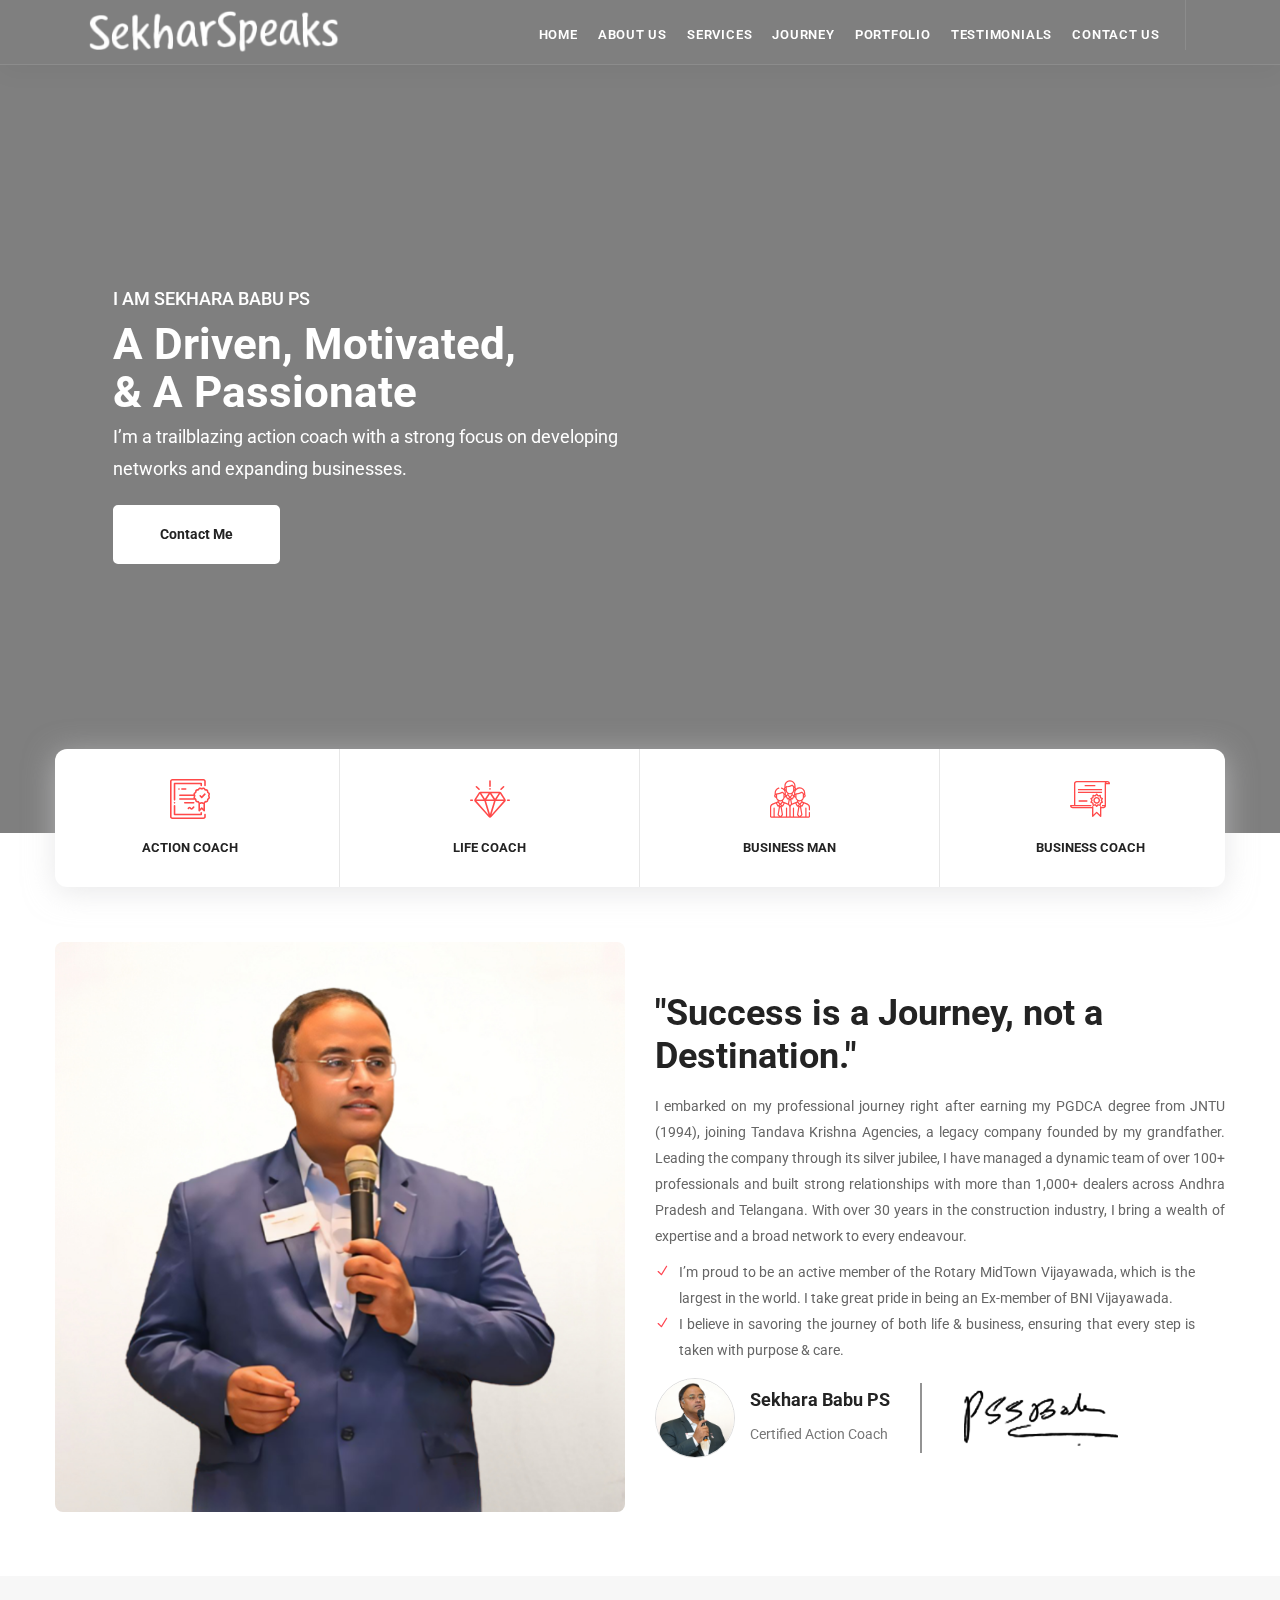
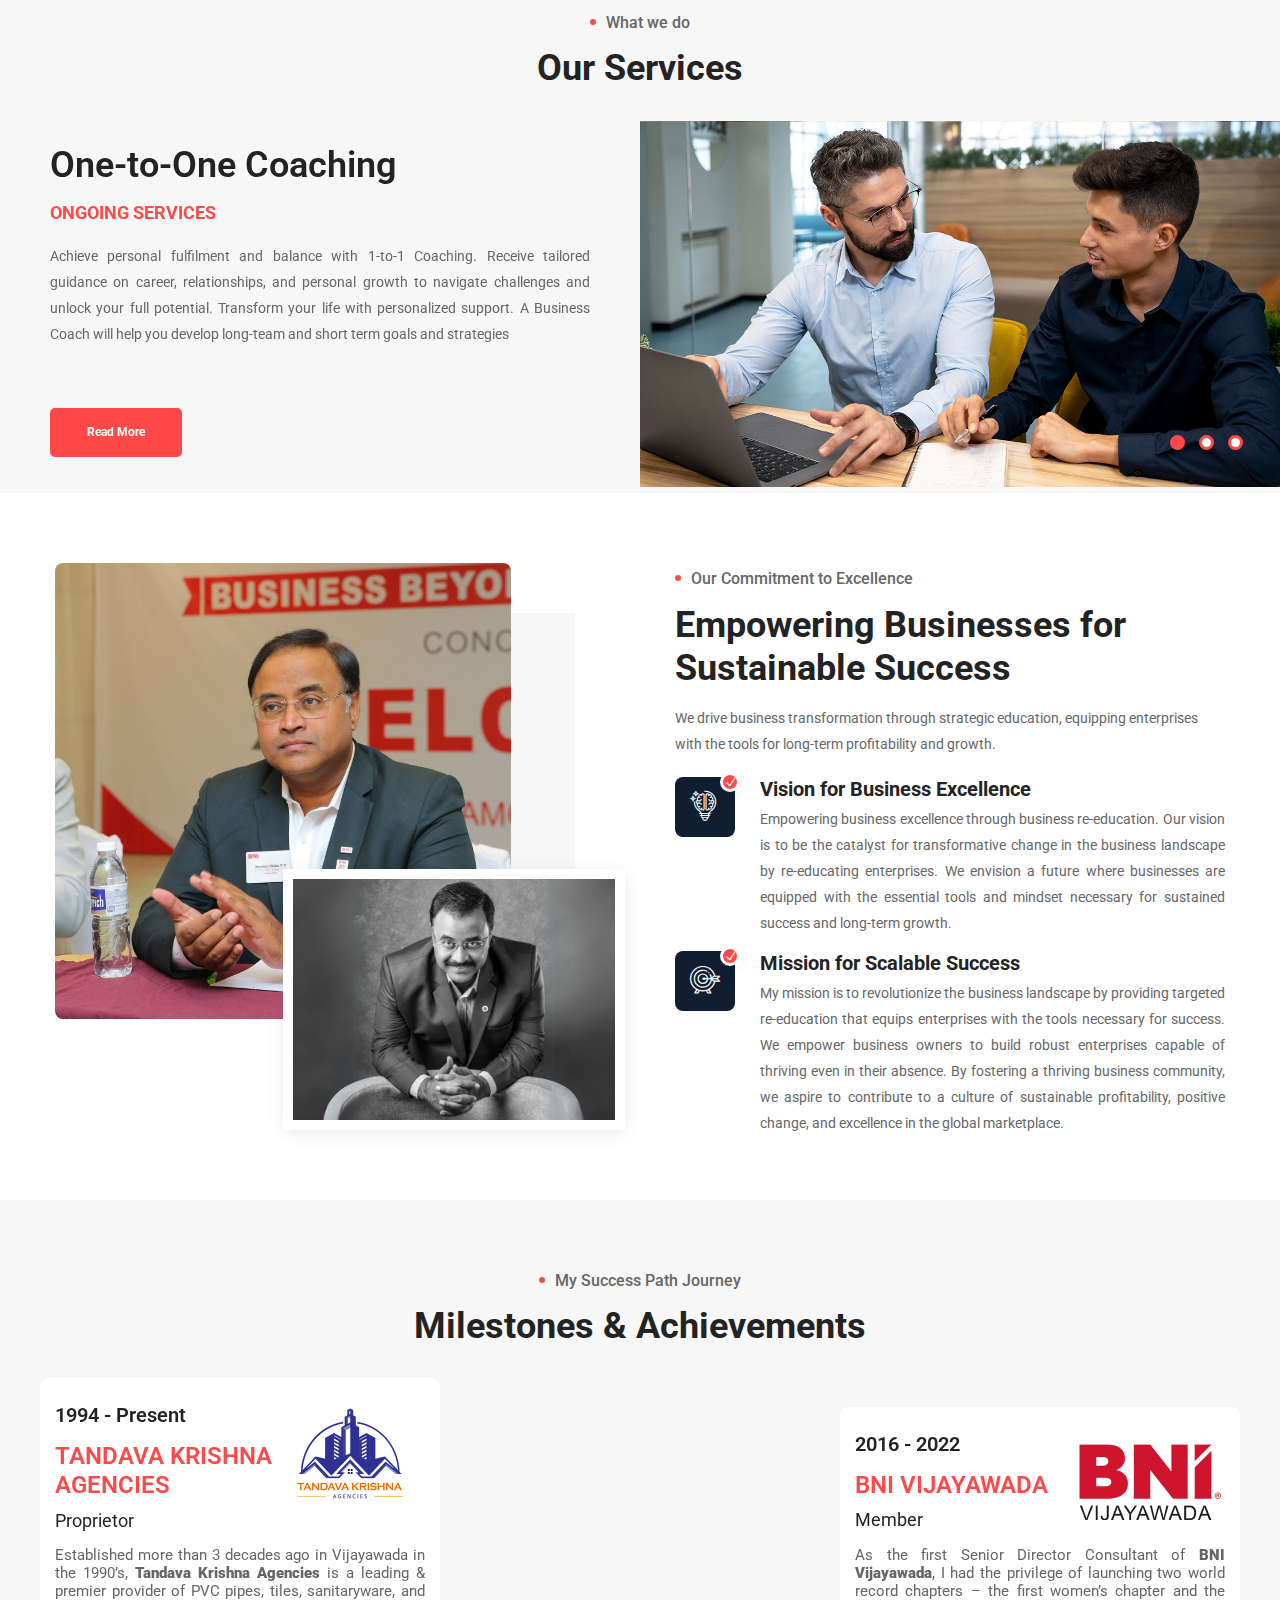
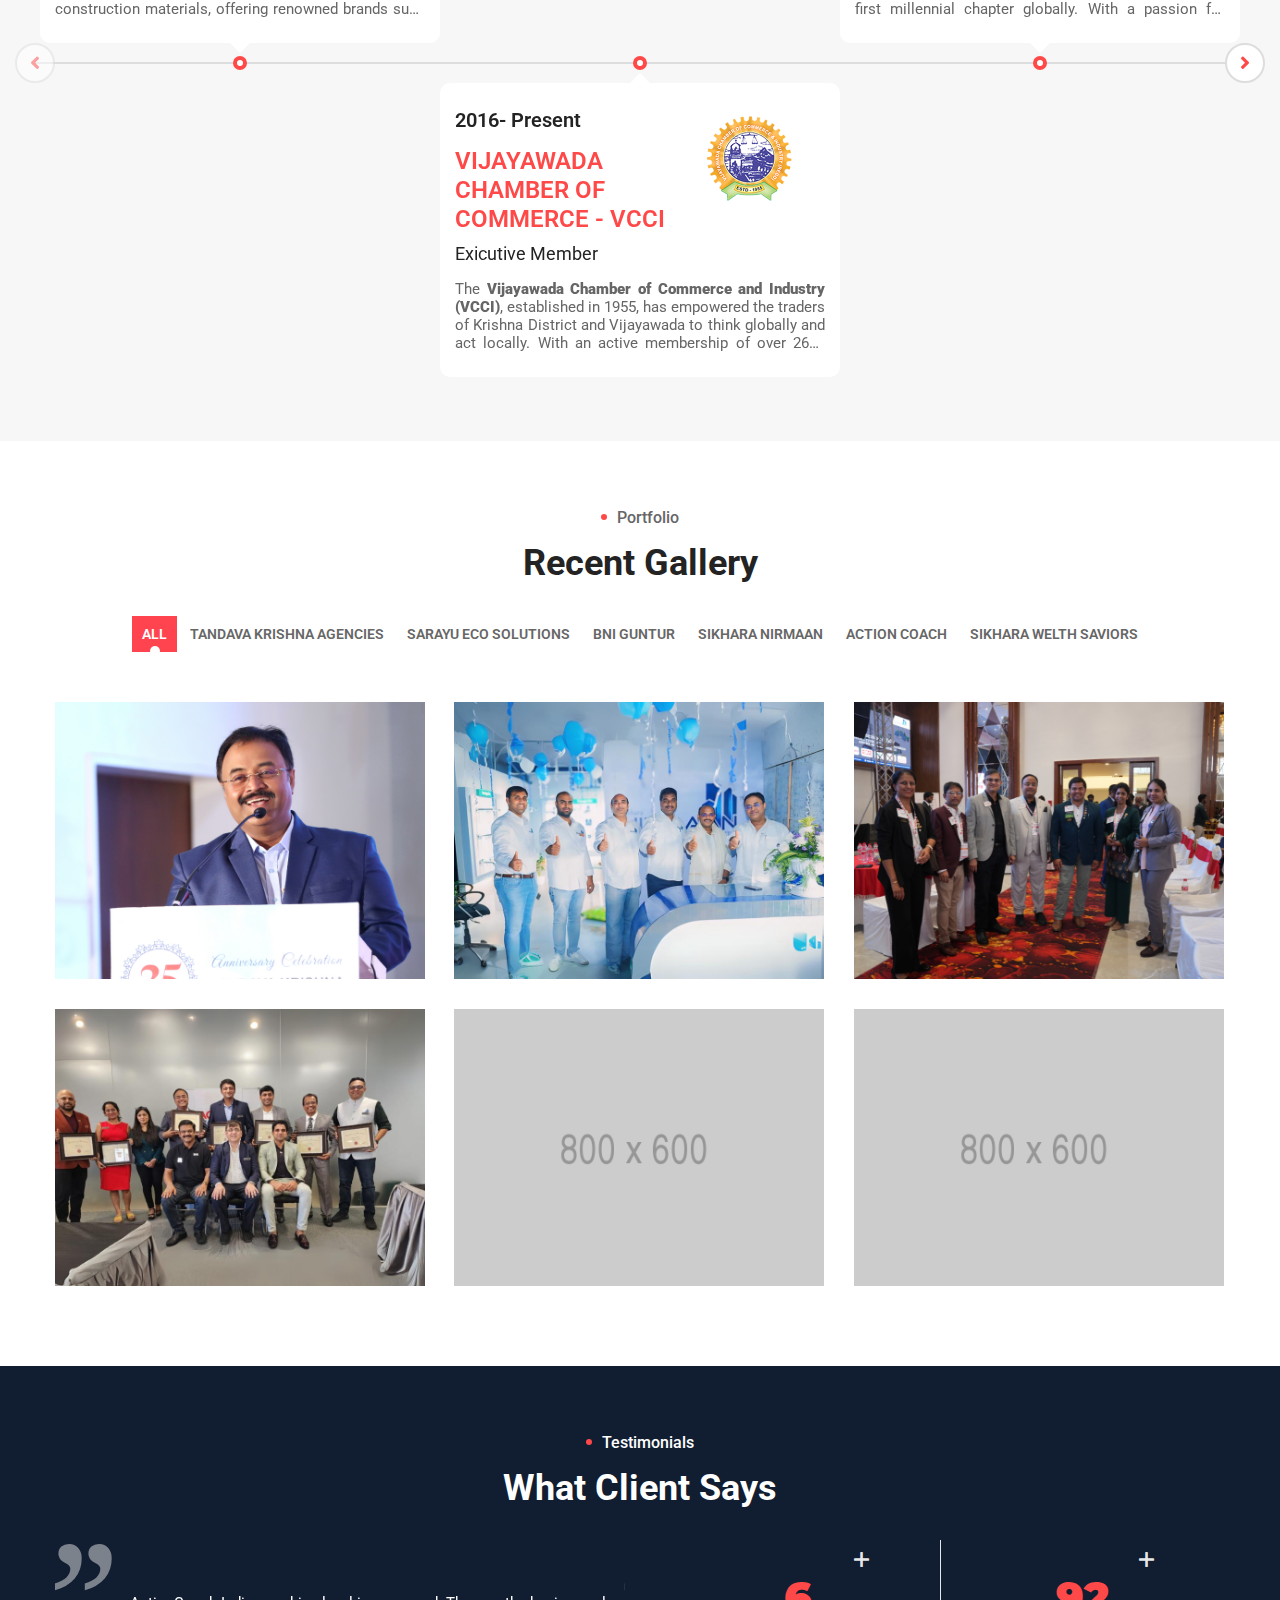
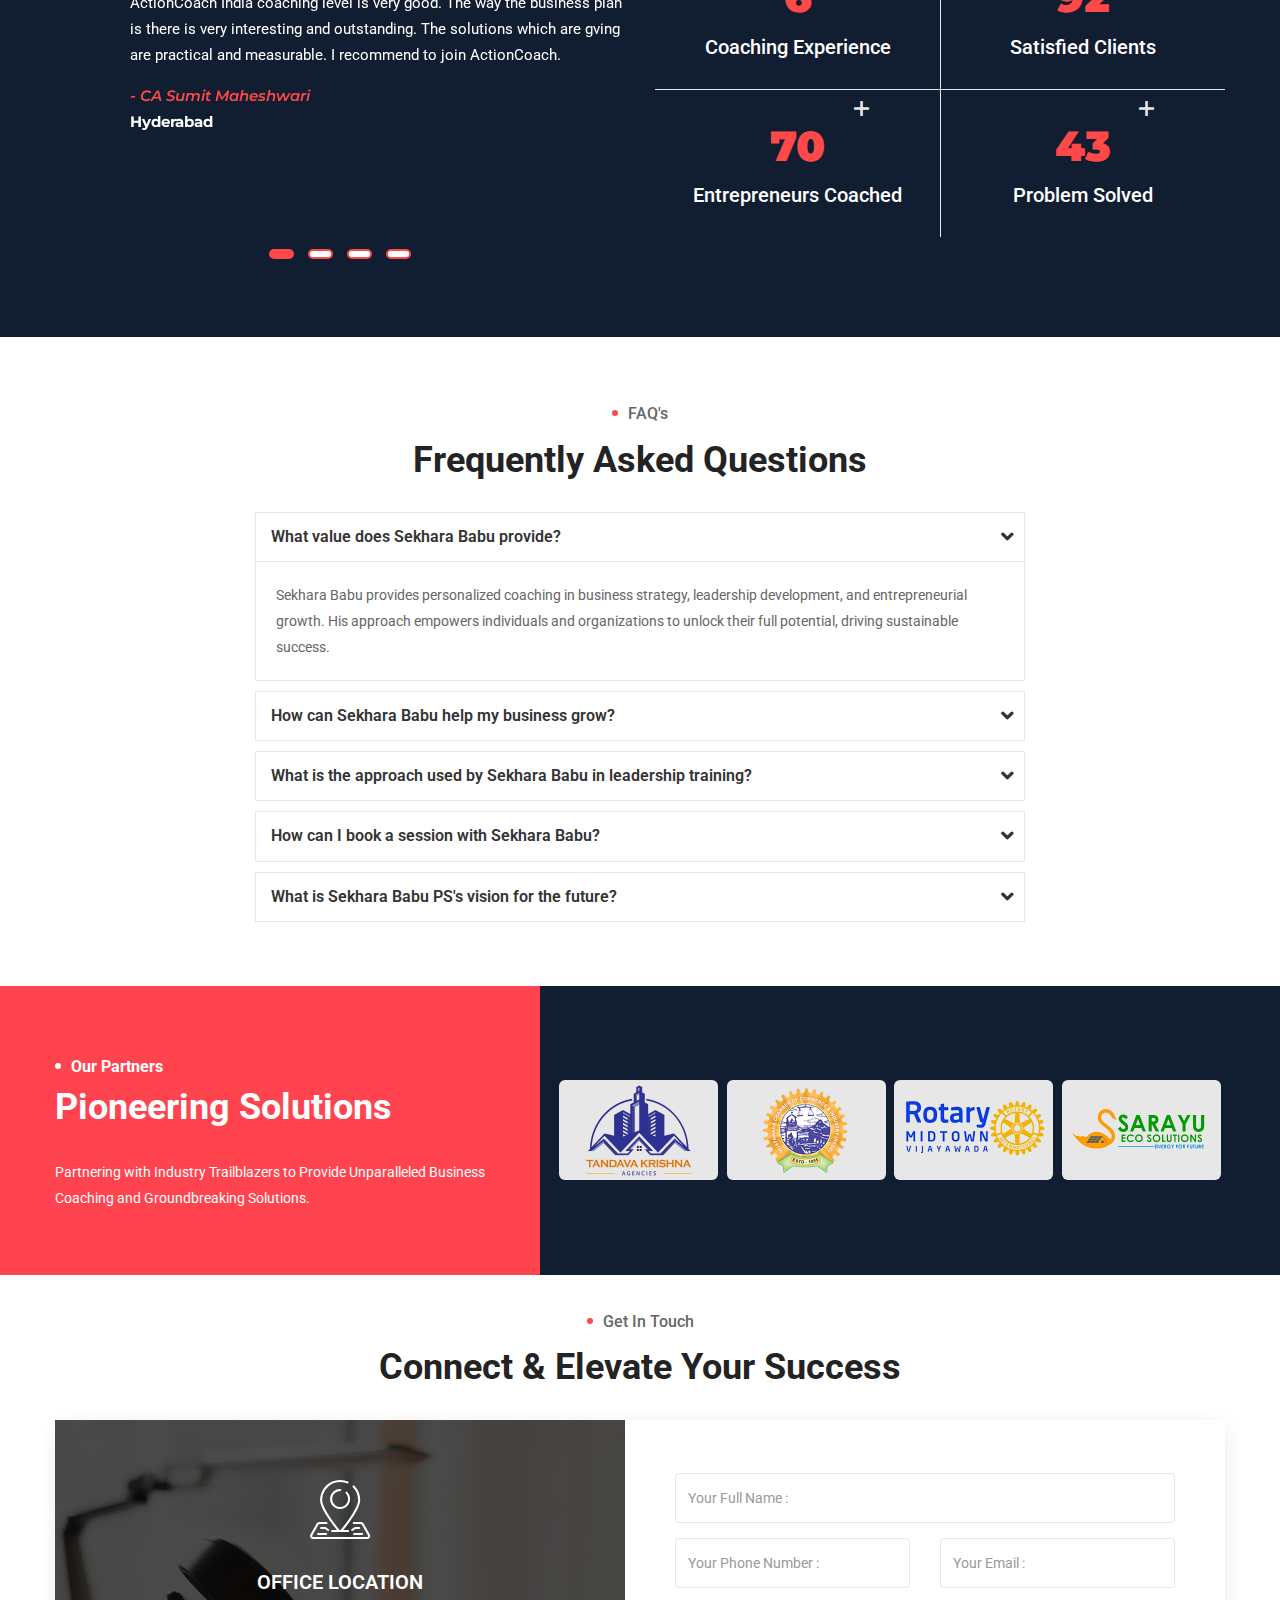
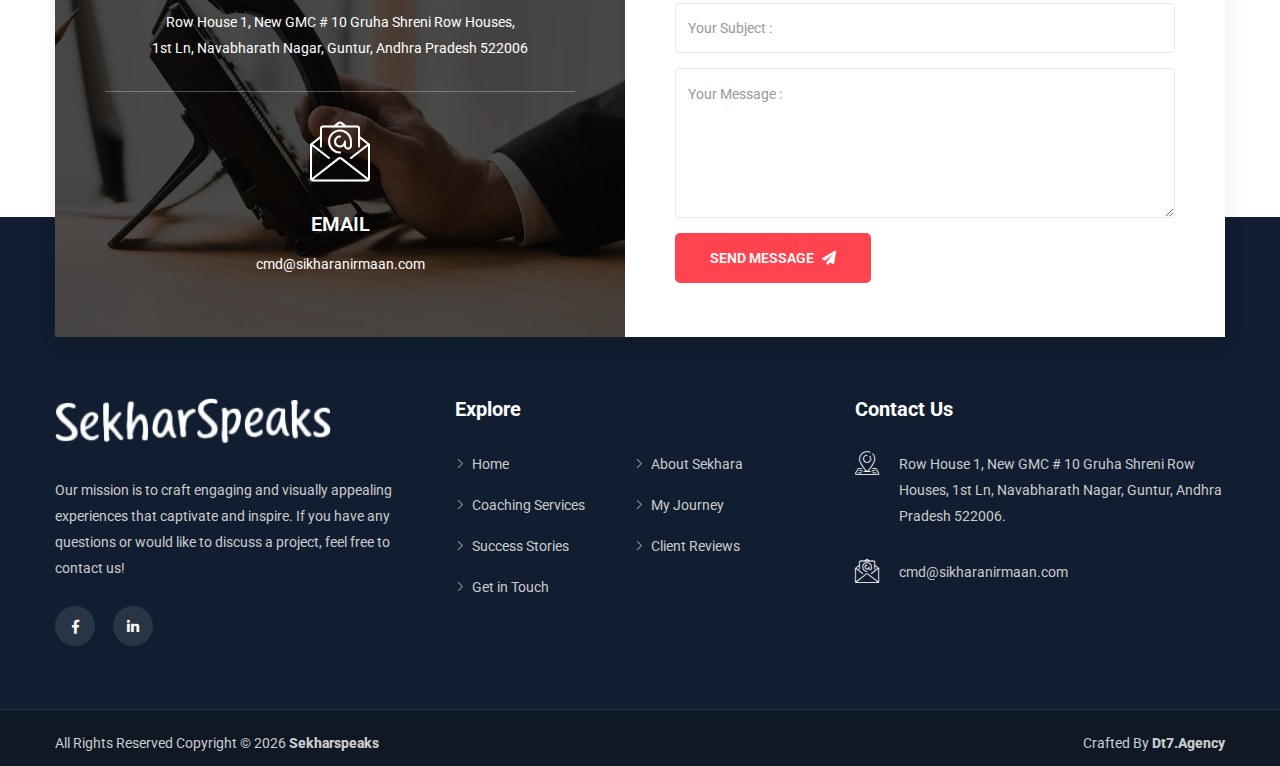
==== commit b0c2d66a: "update the sitemap" ====
--- a/index.html
+++ b/index.html
@@ -17,13 +17,13 @@
     <meta name="robots" content="index, follow">
     <link rel="canonical" href="https://sekharspeaks.com">
     <script>
-        if (window.location.pathname === '/index.html') {
-            window.location.replace('/');
+        if (window.location.pathname === '/index.html' || window.location.pathname === '/') {
+            window.history.replaceState(null, null, '/');
         }
-    </script>
+    </script>    
 
     <!-- ========== Favicon Icon ========== -->
-    <link rel="shortcut icon" href="assets/img/favicon.ico" type="image/x-icon">
+    <link rel="shortcut icon" href="assets/img/favicon.webp" type="image/x-icon">
 
     <!-- ========== Start Stylesheet ========== -->
     <link href="assets/css/bootstrap.min.css" rel="stylesheet" />
@@ -962,41 +962,41 @@
                         </div>
                     </div>
                     <div class="col-md-6 form-box">
-                        <form action="assets/mail/contact.php" method="POST" class="contact-form">
+                        <form action="https://api.web3forms.com/submit" method="POST" class="contact-forms">
+                            <input type="hidden" name="access_key" value="21464a50-7bd5-4044-b02d-d7d100b07112">
+                            <input type="hidden" name="from_name" value="Sekharspeaks Notification">
+                            <input type="hidden" name="replyto" value="cmd@sikharanirmaan.com">
+                            
                             <div class="col-md-12">
                                 <div class="row">
                                     <div class="form-group">
-                                        <input class="form-control" id="name" name="name" placeholder="Your Full Name :" type="text">
-                                        <span class="alert-error"></span>
+                                        <input class="form-control" id="name" name="name" placeholder="Your Full Name :" type="text" required>
                                     </div>
                                 </div>
                             </div>
                             <div class="row">
                                 <div class="col-md-6">
                                     <div class="form-group">
-                                        <input class="form-control" id="phone" name="phone" placeholder="Your Phone Number :" type="text">
-                                        <span class="alert-error"></span>
+                                        <input class="form-control" id="phone" name="phone" placeholder="Your Phone Number :" type="text" required>
                                     </div>
                                 </div>
                                 <div class="col-md-6">
                                     <div class="form-group">
-                                        <input class="form-control" id="email" name="email" placeholder="Your Email :" type="email">
-                                        <span class="alert-error"></span>
+                                        <input class="form-control" id="email" name="email" placeholder="Your Email :" type="email" required>
                                     </div>
                                 </div>
                             </div>
                             <div class="col-md-12">
                                 <div class="row">
                                     <div class="form-group">
-                                        <input class="form-control" id="subject" name="subject" placeholder="Your Subject :" type="text">
-                                        <span class="alert-error"></span>
+                                        <input class="form-control" id="custom_subject" name="subject" placeholder="Your Subject :" type="text" required>
                                     </div>
                                 </div>
                             </div>
                             <div class="col-md-12">
                                 <div class="row">
                                     <div class="form-group comments">
-                                        <textarea class="form-control" id="comments" name="comments" placeholder="Your Message :"></textarea>
+                                        <textarea class="form-control" id="message" name="message" placeholder="Your Message :" required></textarea>
                                     </div>
                                 </div>
                             </div>
@@ -1007,11 +1007,7 @@
                                     </button>
                                 </div>
                             </div>
-                            <!-- Alert Message -->
-                            <div class="col-md-12 alert-notification">
-                                <div id="message" class="alert-msg"></div>
-                            </div>
-                        </form>
+                        </form> 
                     </div>
                 </div>
             </div>
@@ -1130,5 +1126,41 @@
     <script src="assets/js/custom.js"></script>
     <!-- ========== End JS Script ========== -->
 
+    <!-- ========== Web3forms Conatct From Submition =========== -->
+    <script>
+        const form = document.querySelector('.contact-forms');
+        form.addEventListener("submit", function (e) {
+            const formData = new FormData(form);
+            e.preventDefault();
+
+            var object = {};
+            formData.forEach((value, key) => {
+                object[key] = value;
+            });
+            var json = JSON.stringify(object);
+
+            fetch("https://api.web3forms.com/submit", {
+                method: "POST",
+                headers: {
+                    "Content-Type": "application/json",
+                    Accept: "application/json"
+                },
+                body: json
+            })
+            .then(async (response) => {
+                const json = await response.json();
+                if (response.status == 200) {
+                    window.location.href = "https://web3forms.com/success";
+                } else {
+                    alert("Error: " + json.message);
+                }
+            })
+            .catch((error) => {
+                console.log(error);
+                alert("Something went wrong!");
+            })
+            .finally(() => form.reset());
+            });
+    </script>
 </body>
 </html>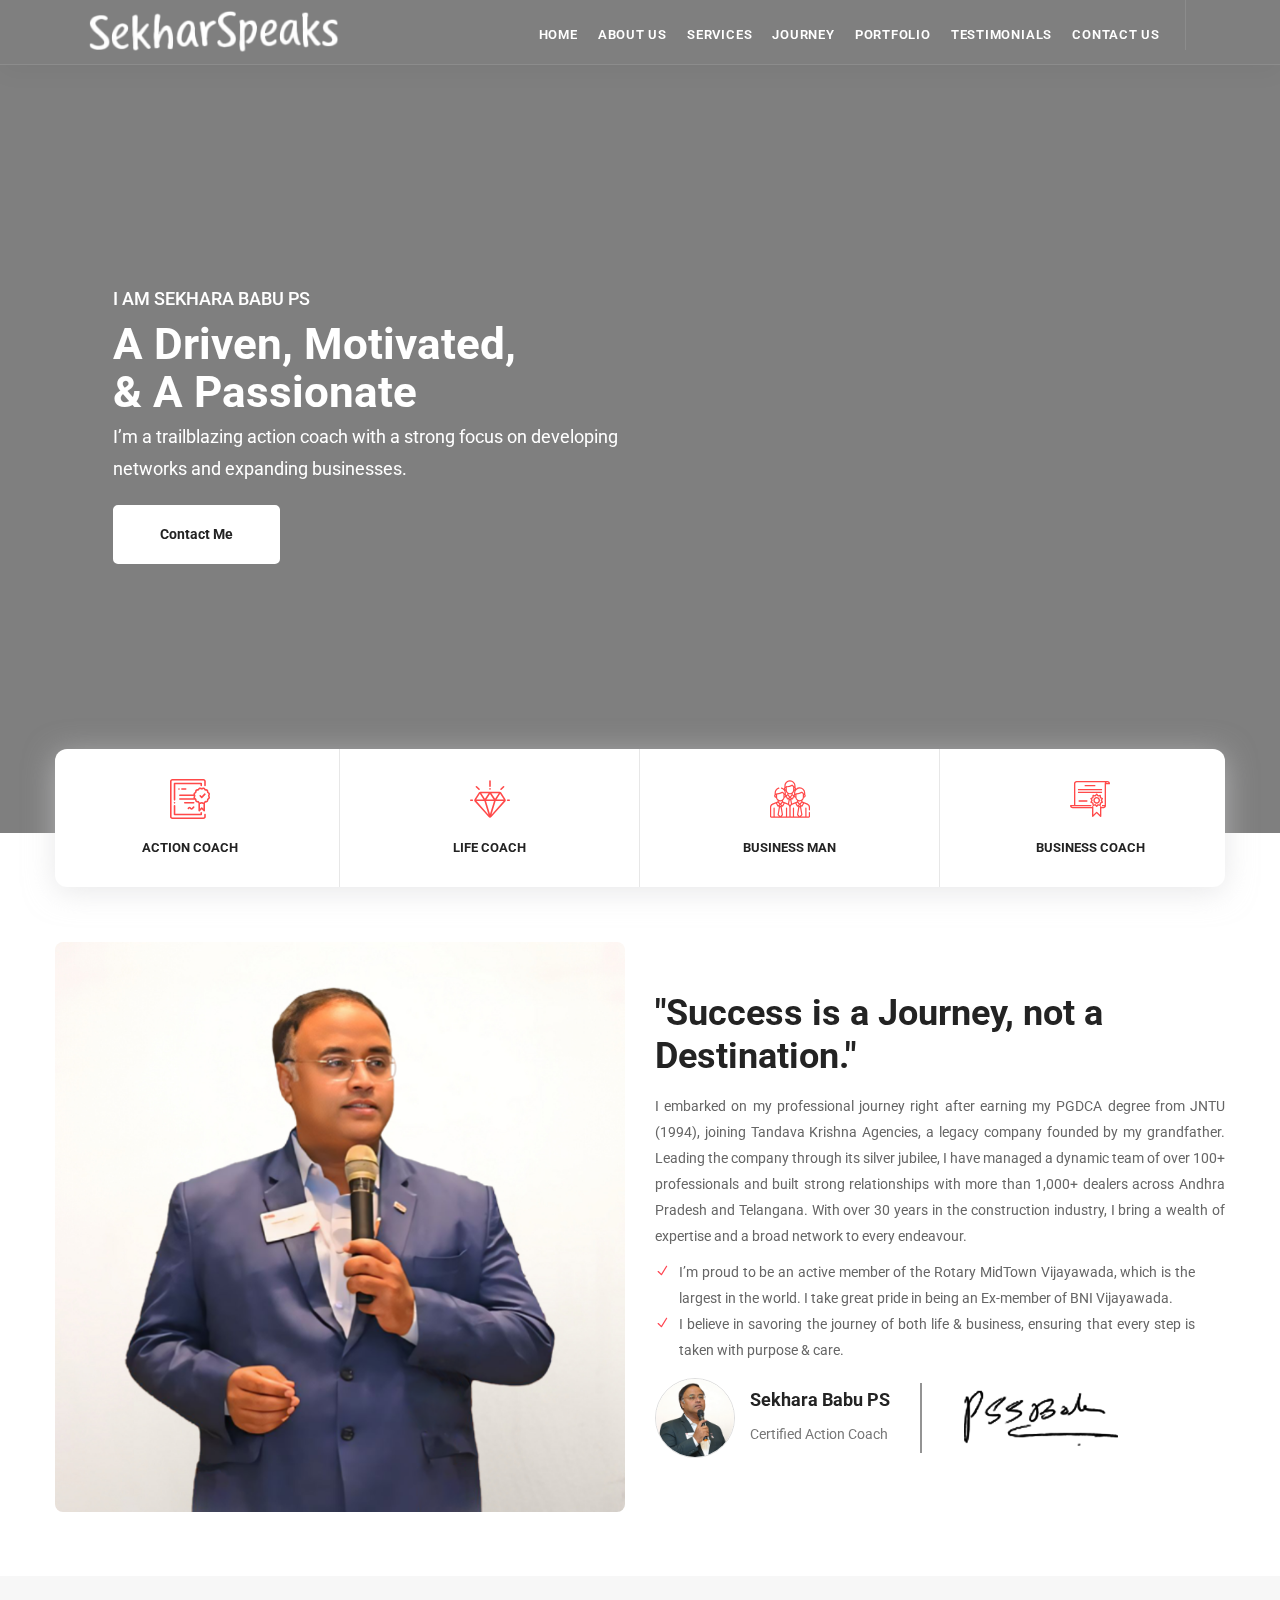
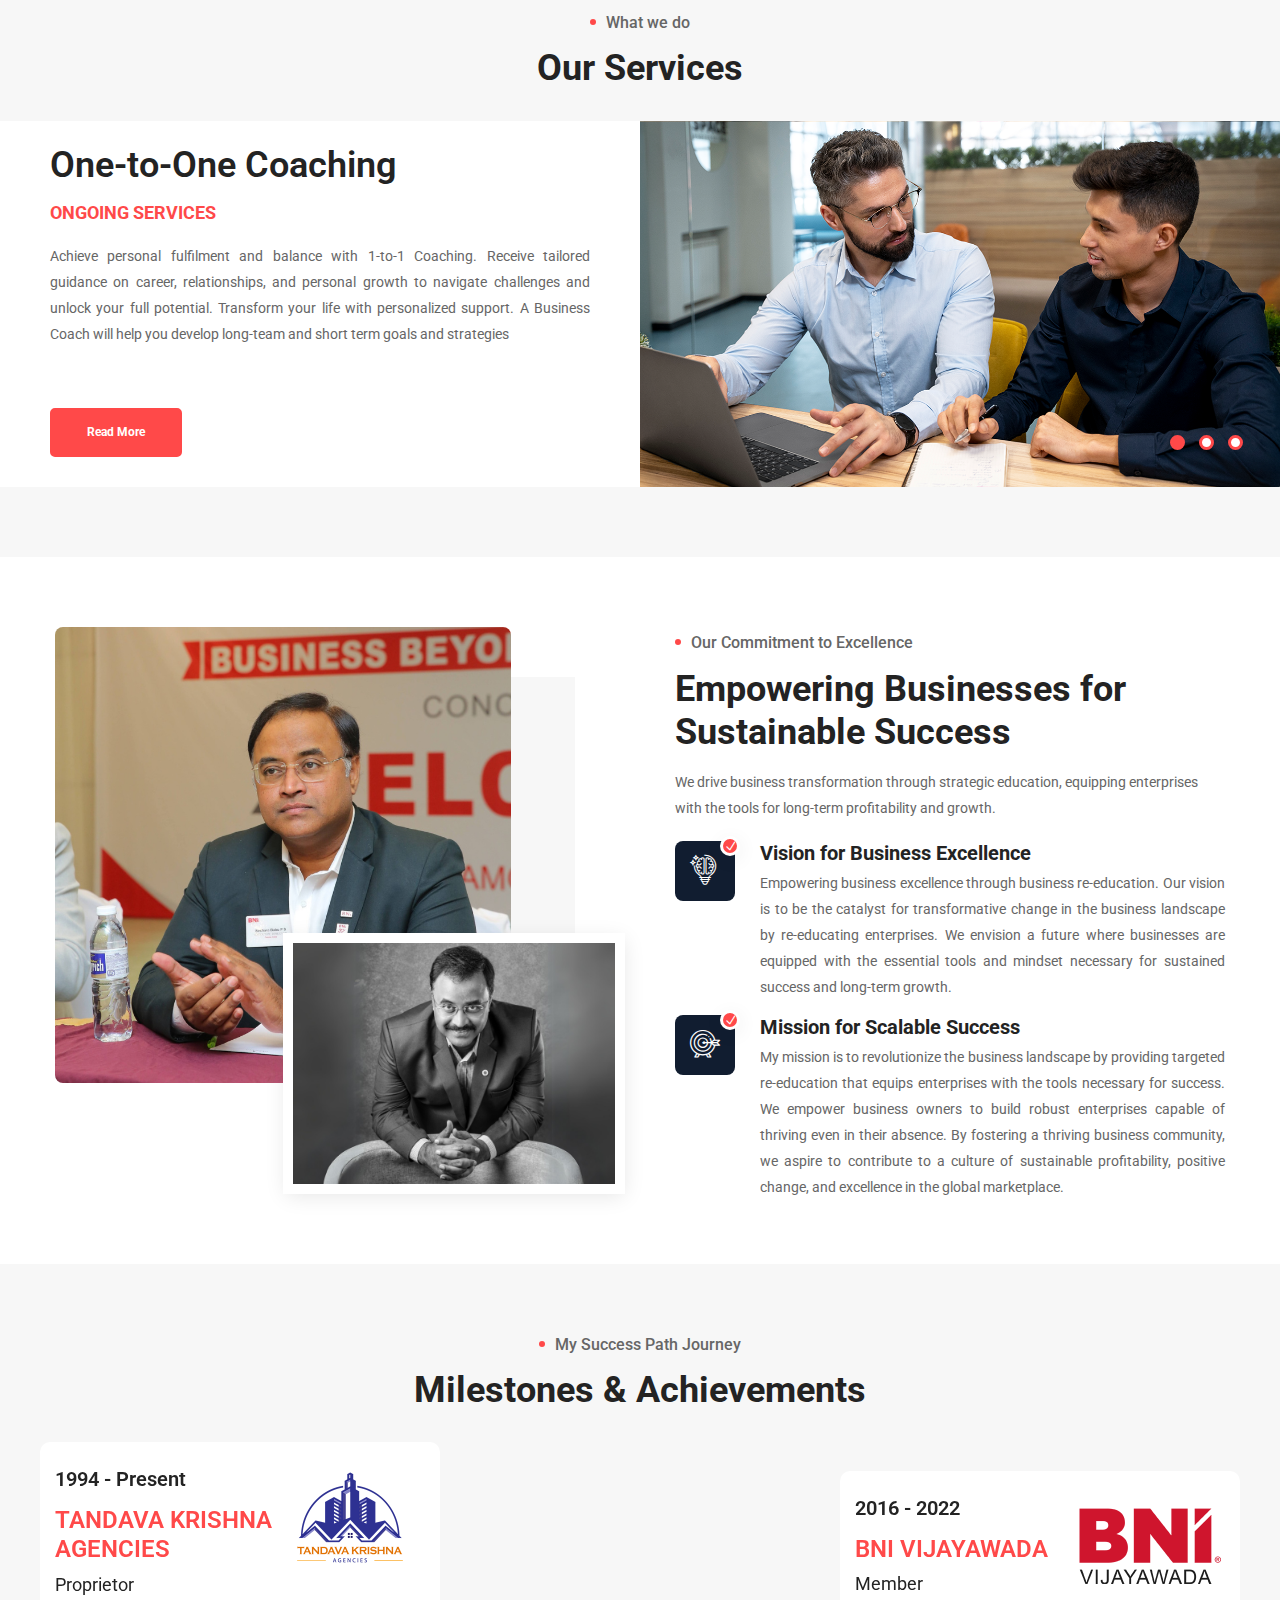
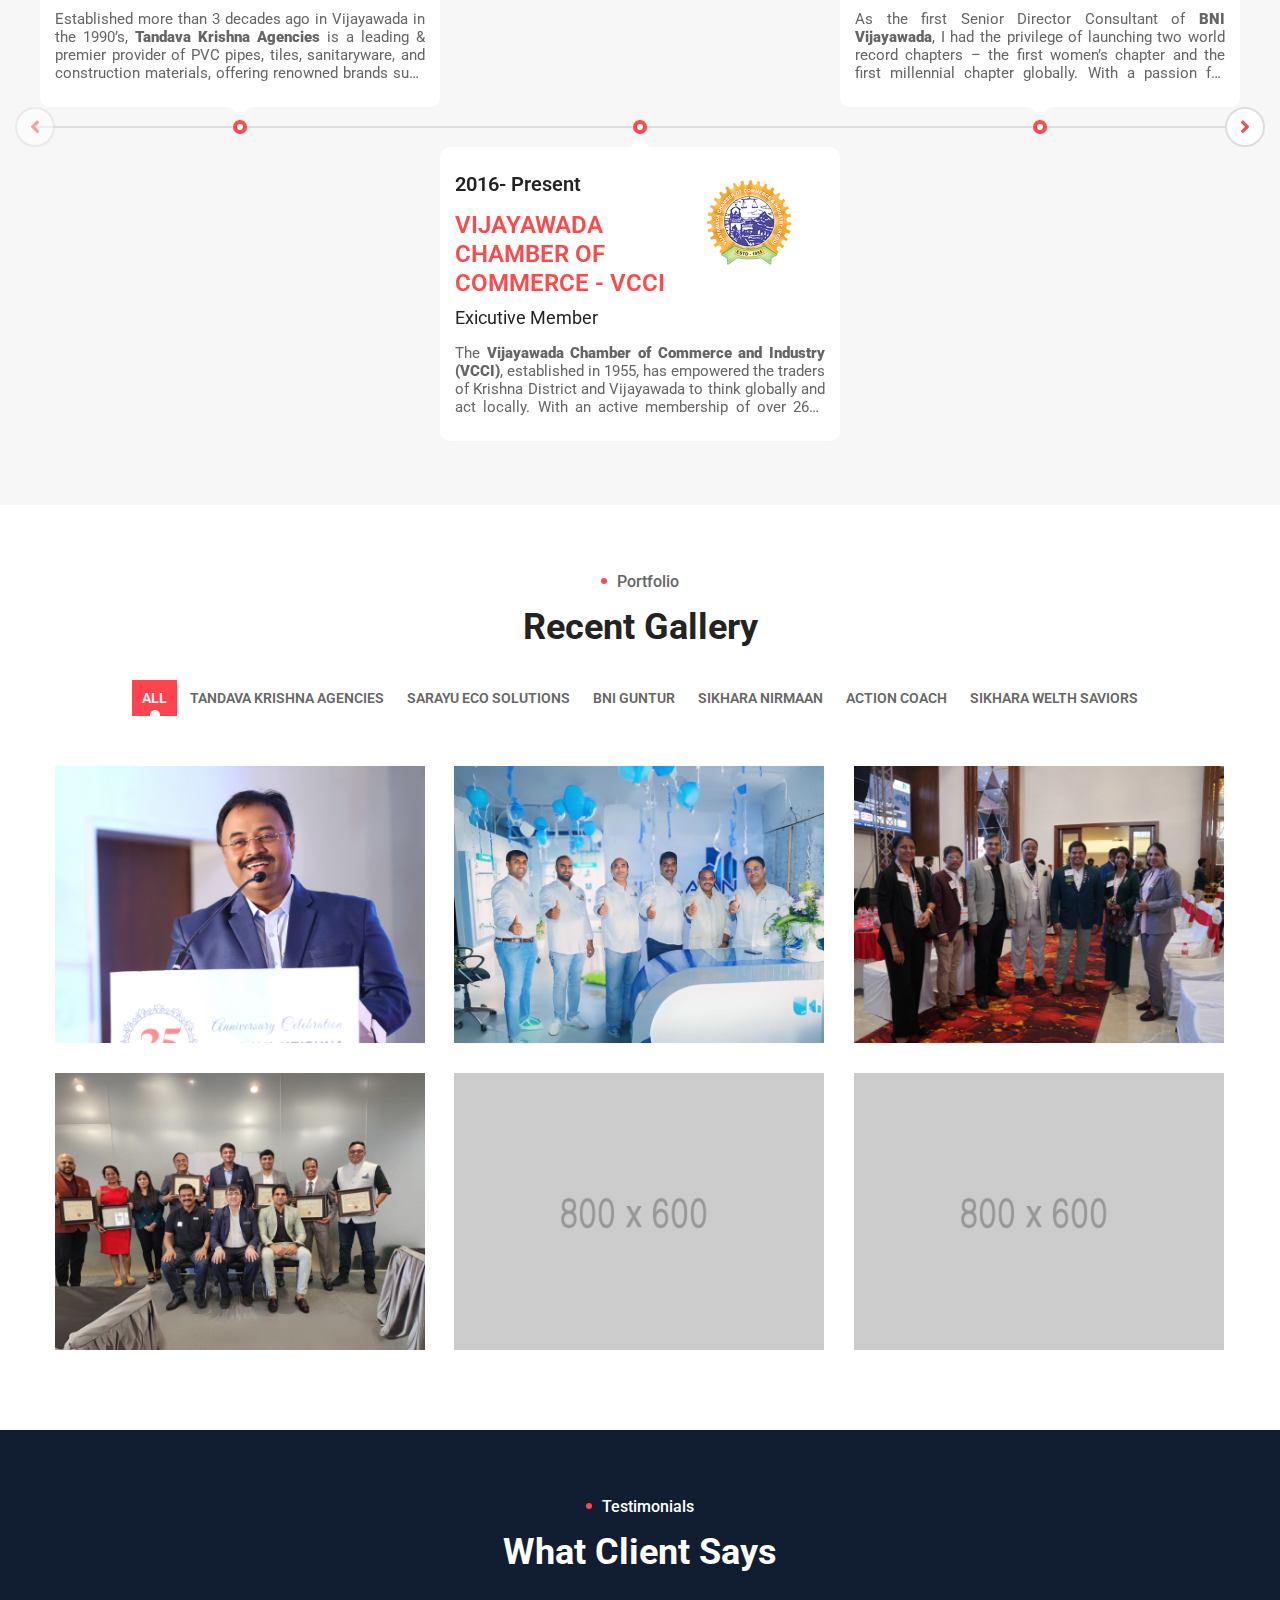
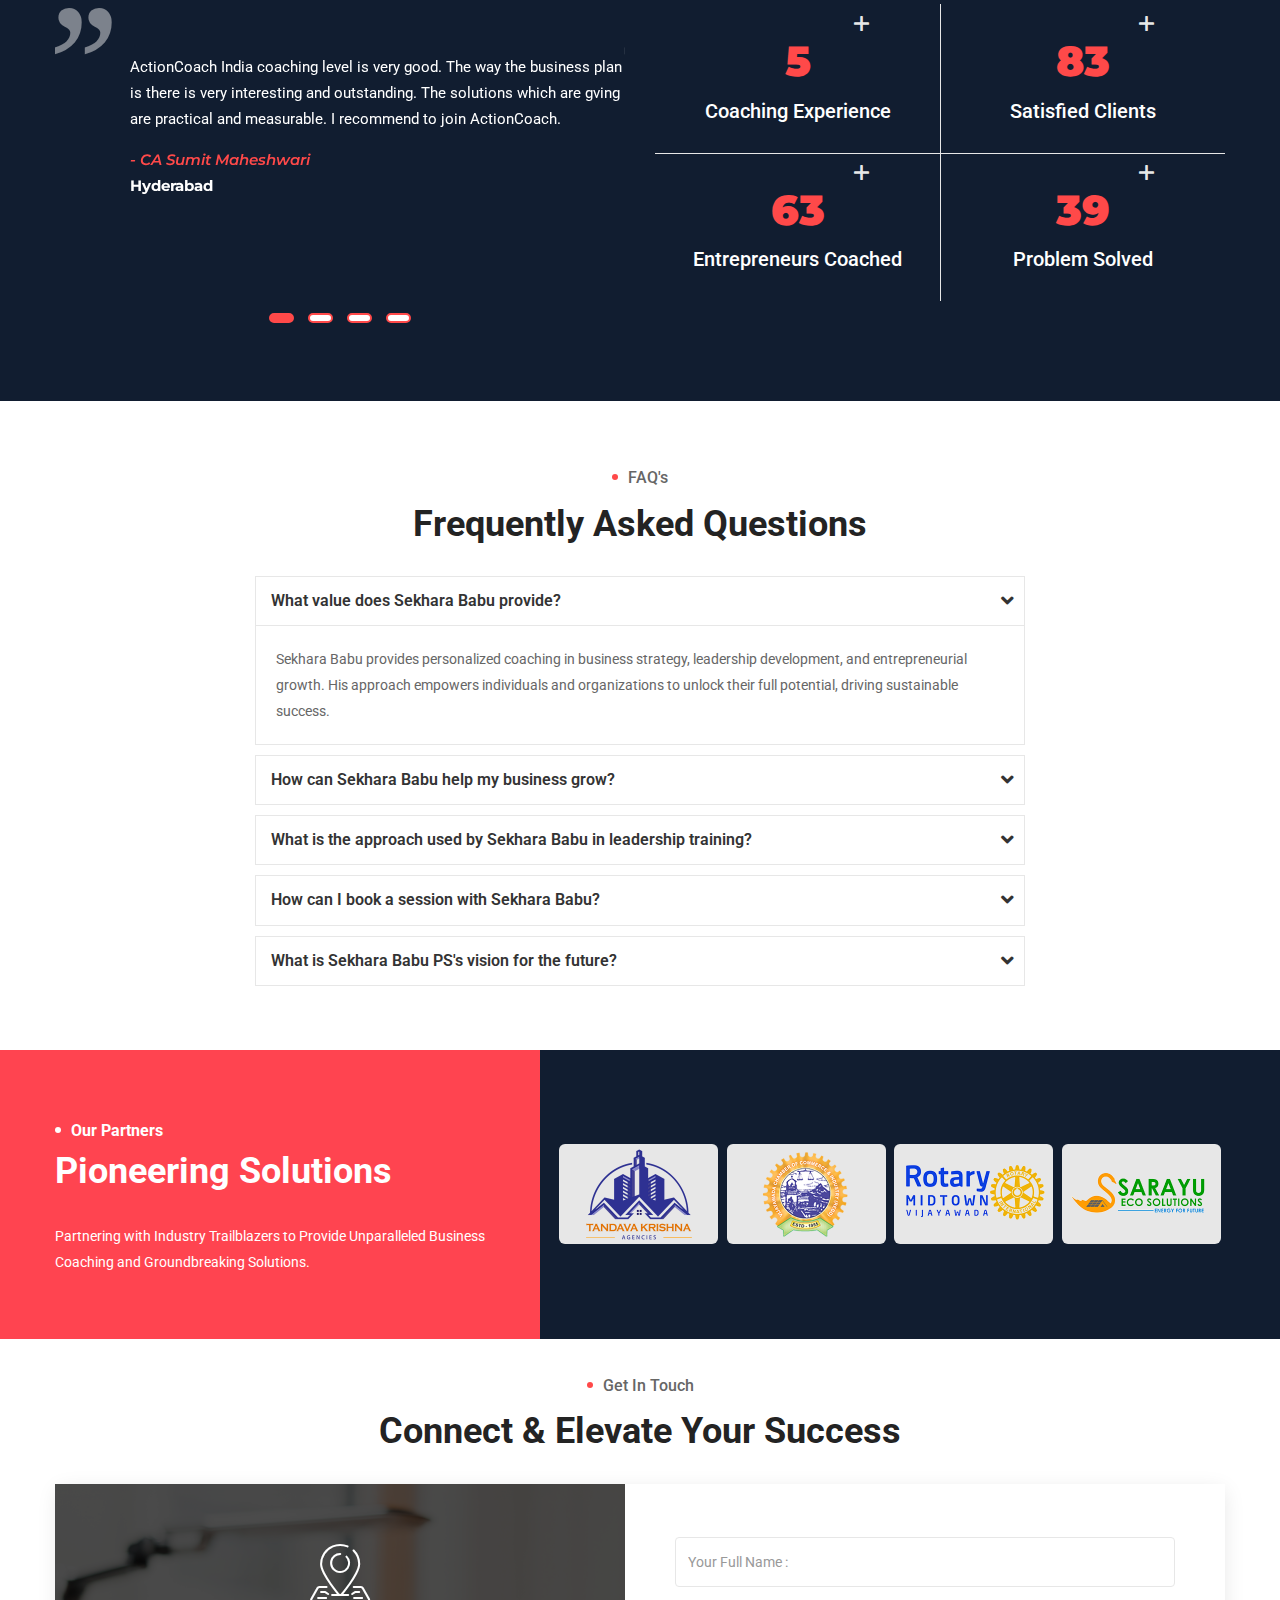
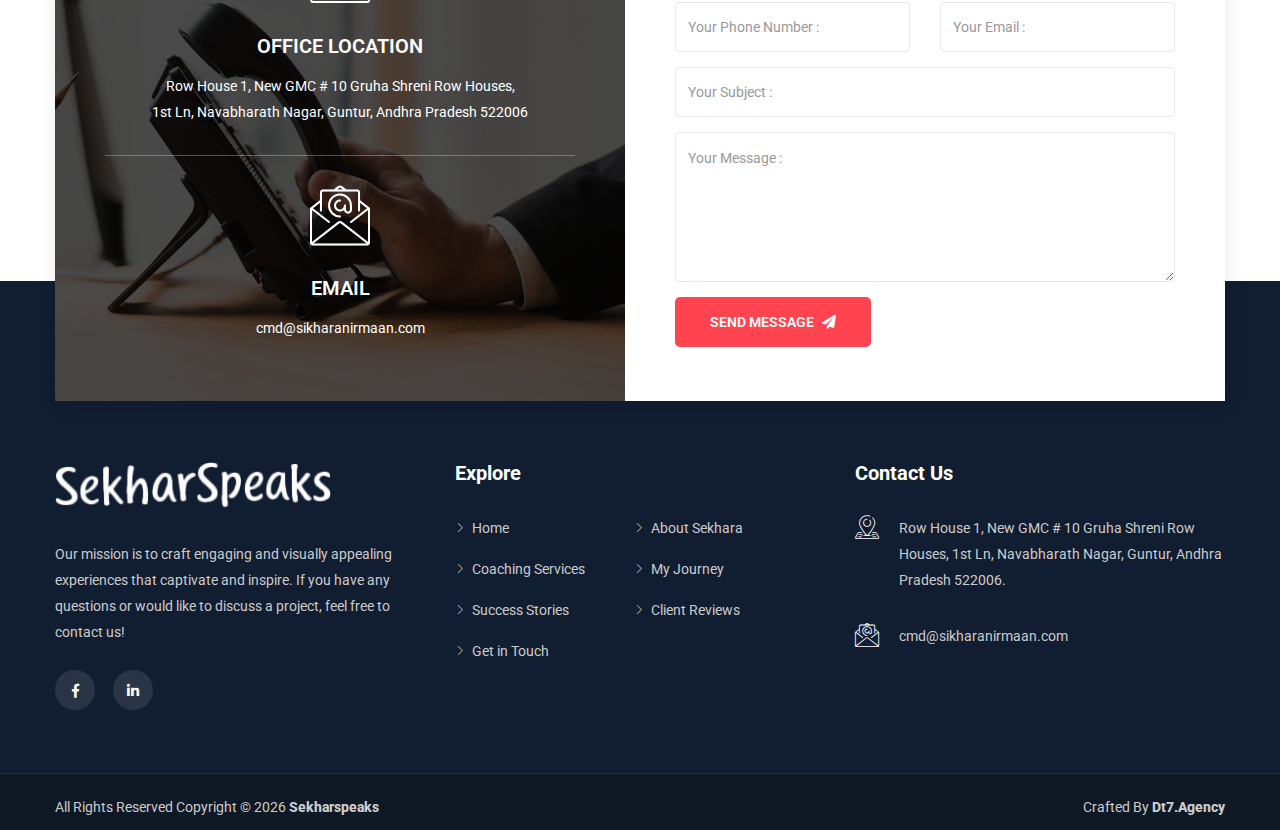
==== commit 1a54e4bc: "services autoslide updated" ====
--- a/index.html
+++ b/index.html
@@ -260,7 +260,7 @@
     <!-- ==================== About End ================= -->
 
     <!-- ==================== Services Start ================= -->
-    <div id="services" class="carousel-services-area bg-gray default-padding-top-30">
+    <div id="services" class="carousel-services-area bg-gray default-padding default-padding-top-30">
         <div class="container">
             <div class="row">
                 <div class="col-md-8 col-md-offset-2">
--- a/assets/css/custom.css
+++ b/assets/css/custom.css
@@ -278,6 +278,7 @@
   vertical-align: middle;
 }
 .carousel-services-area .carousel-service-items .info {
+  background: #ffffff;
   padding: 30px 50px;
 }
 .carousel-services-area .carousel-service-items .info p {
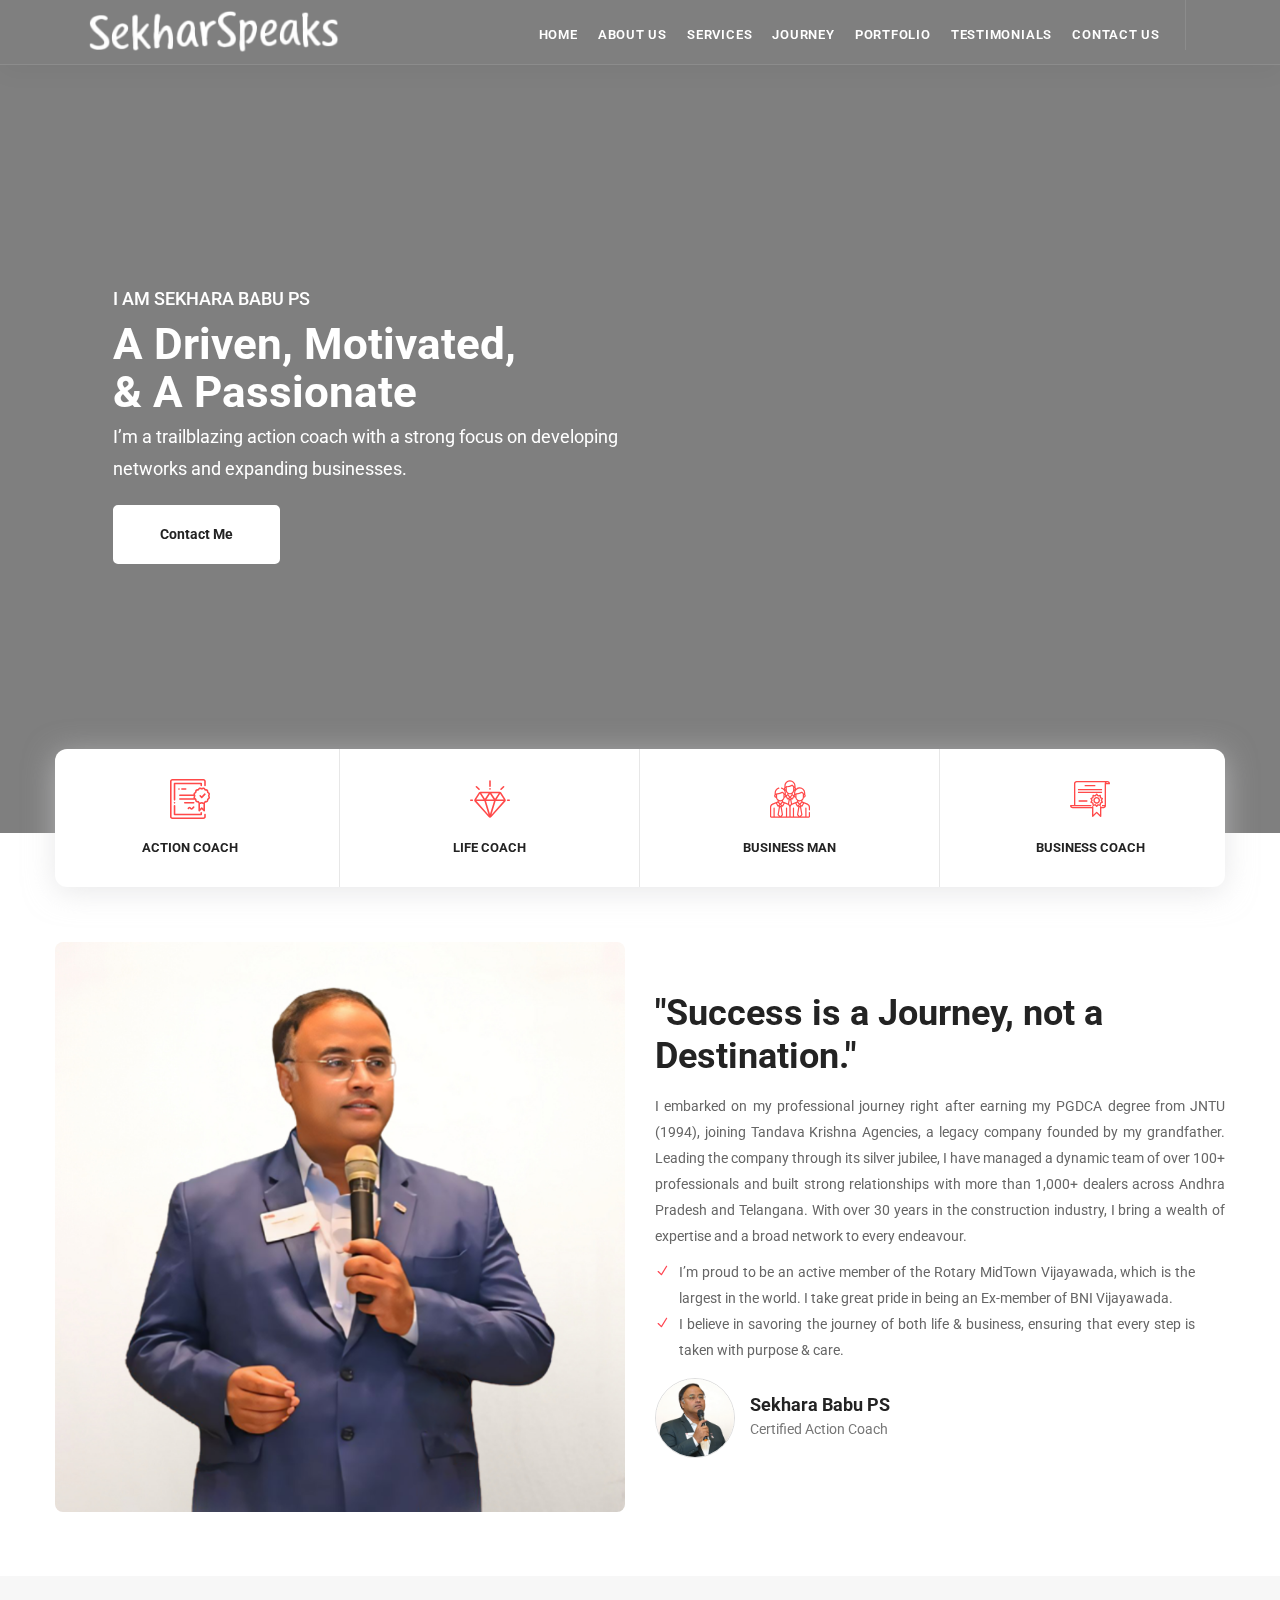
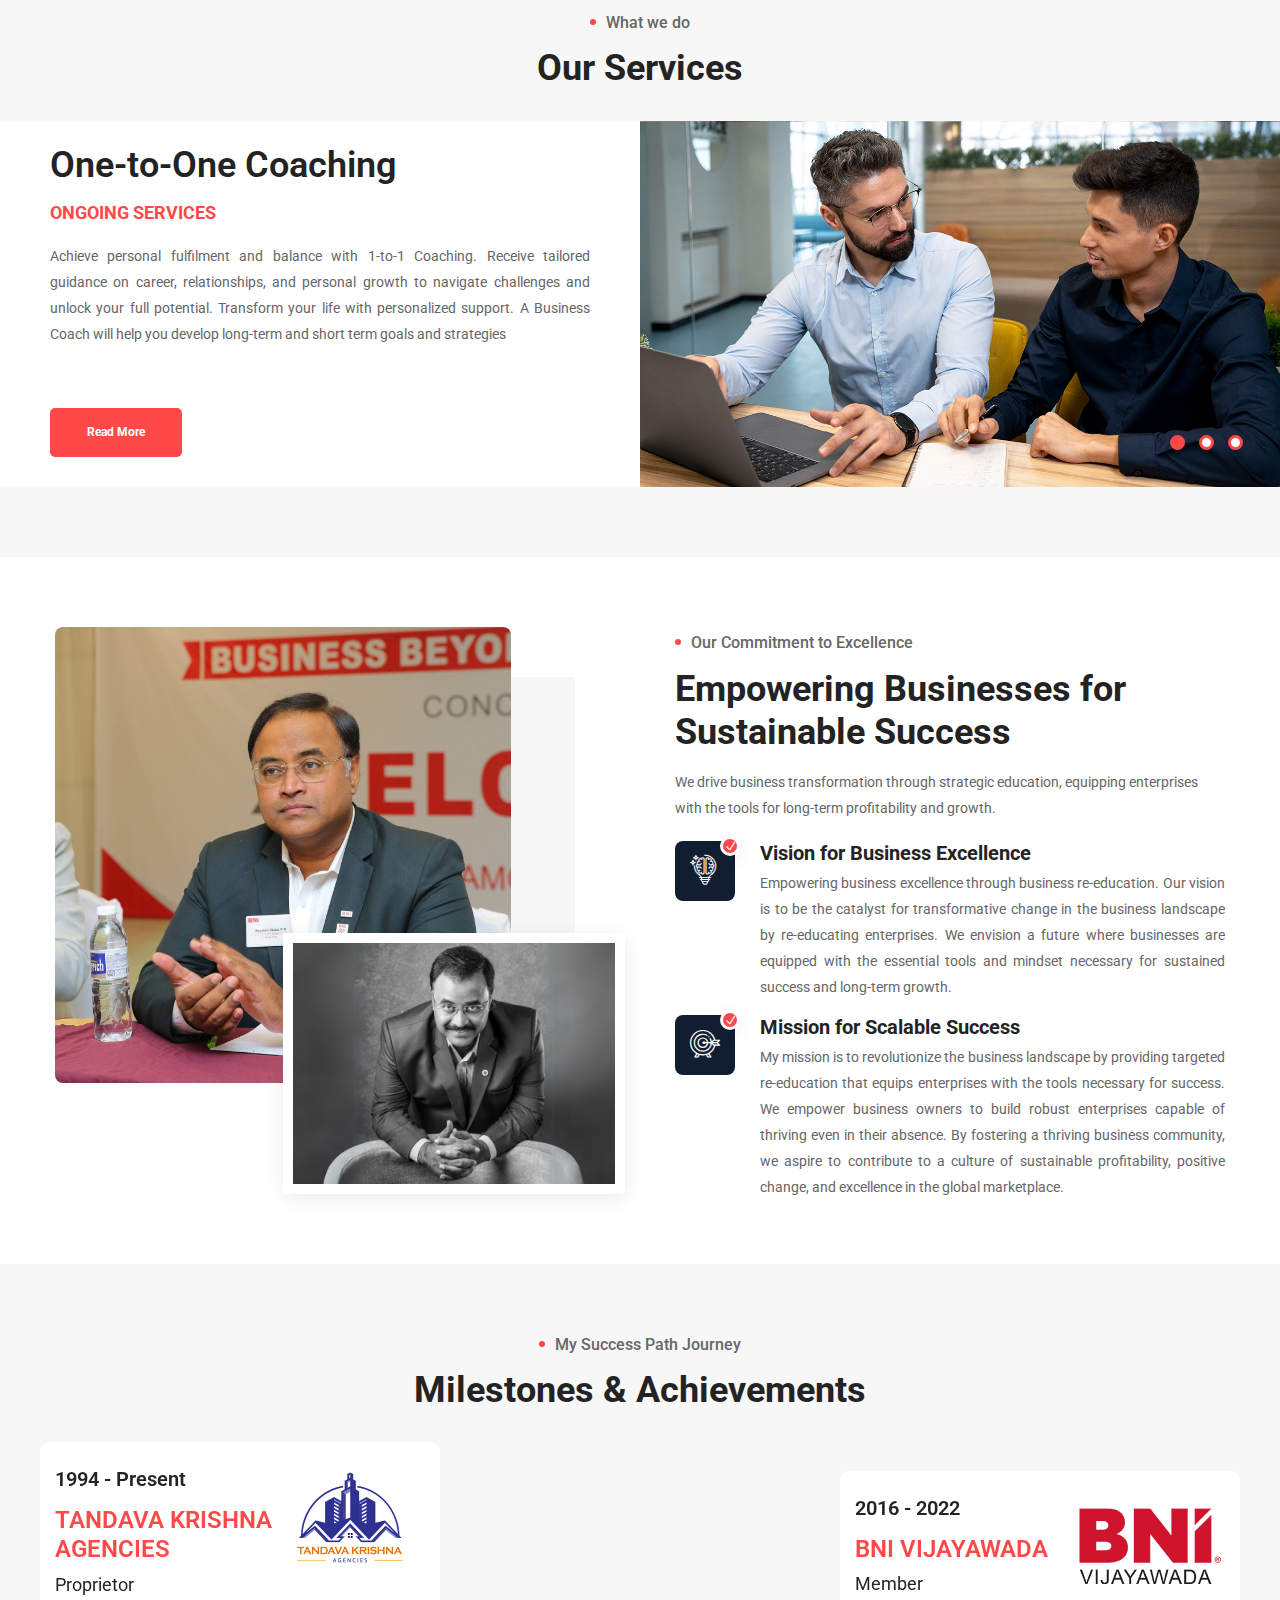
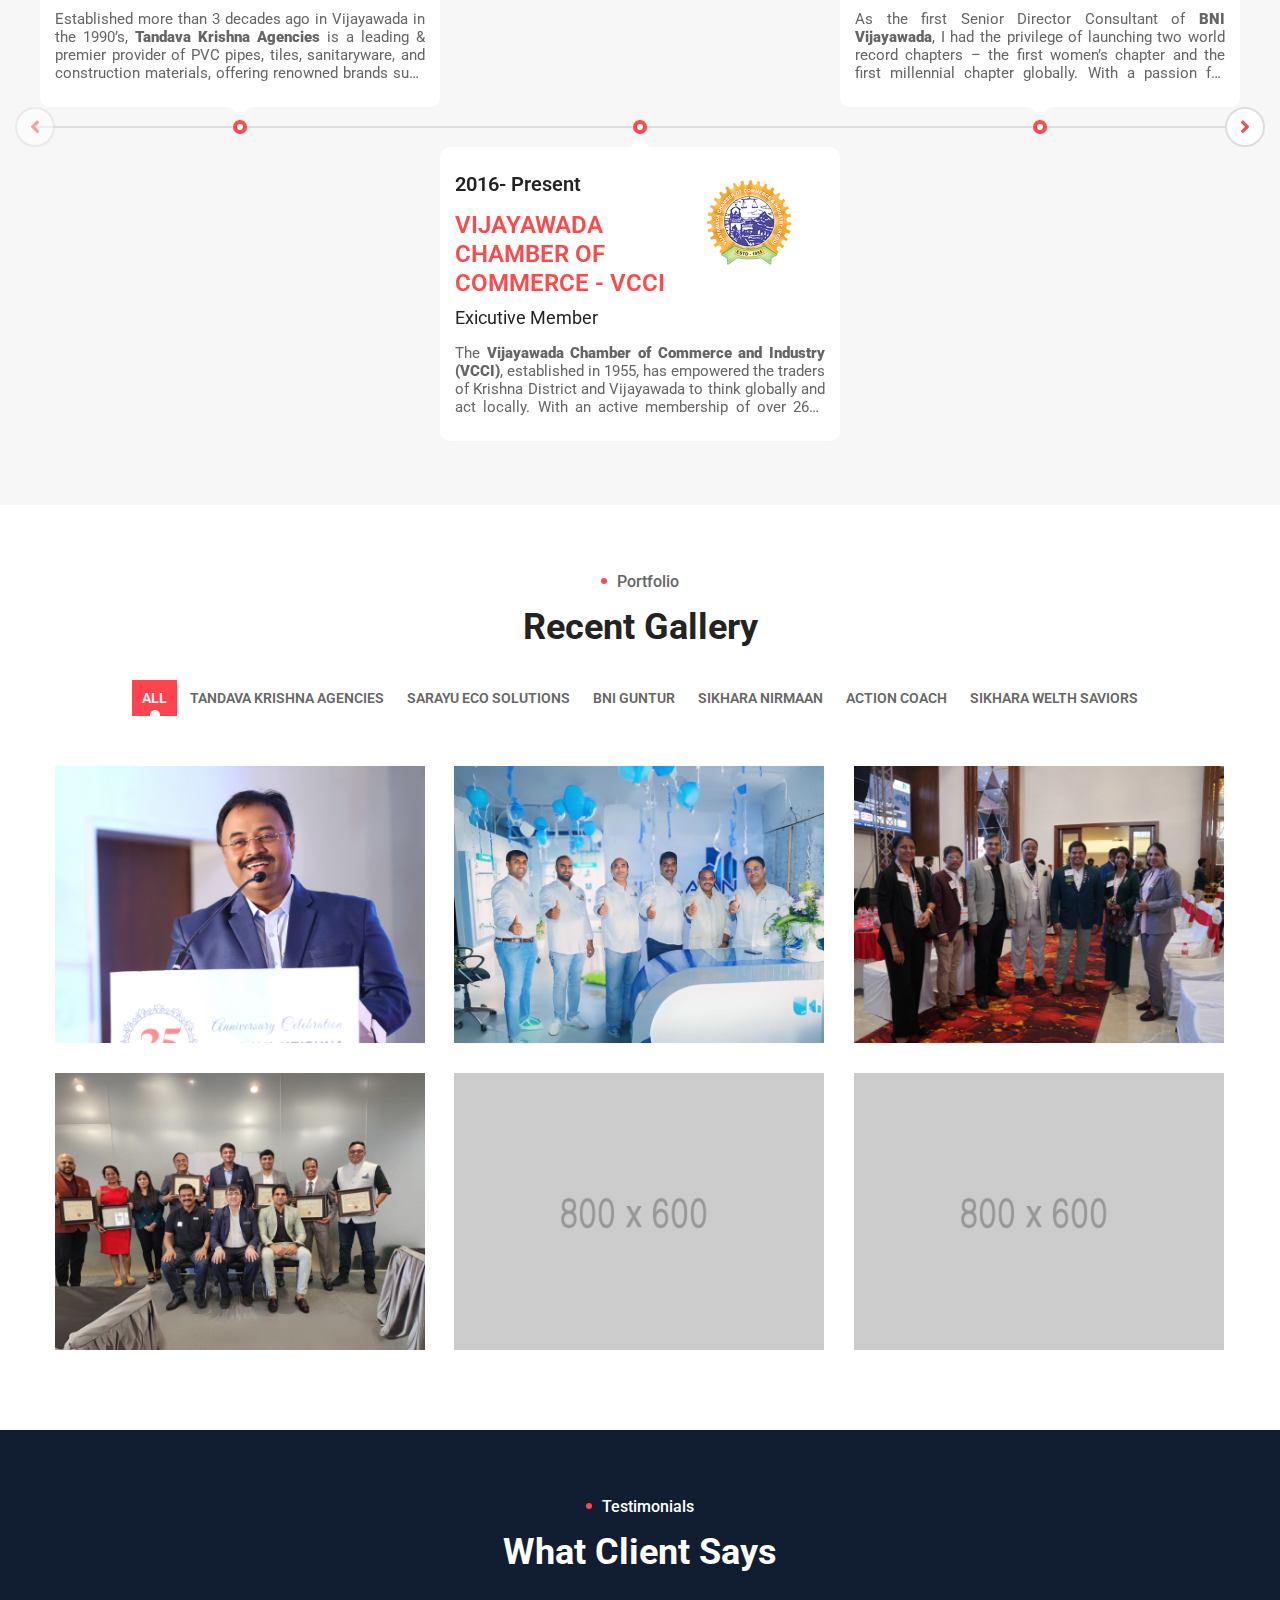
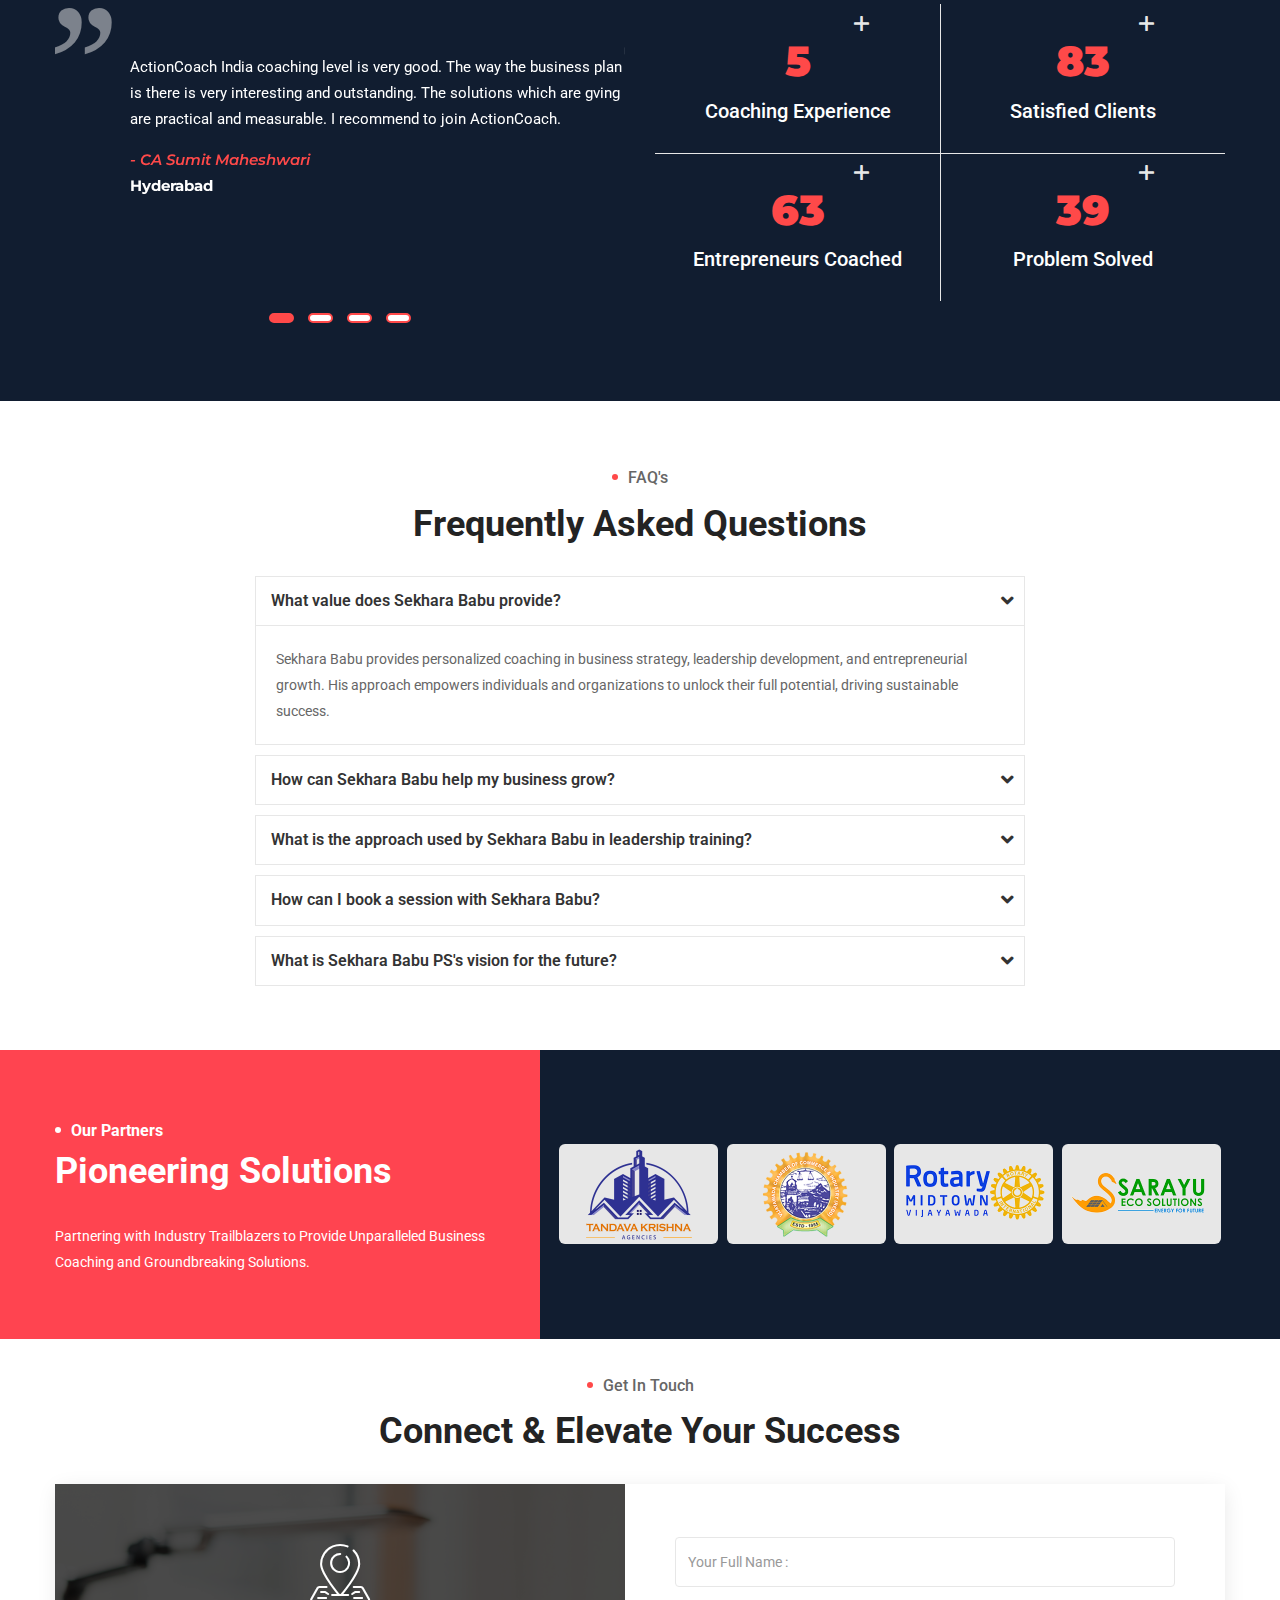
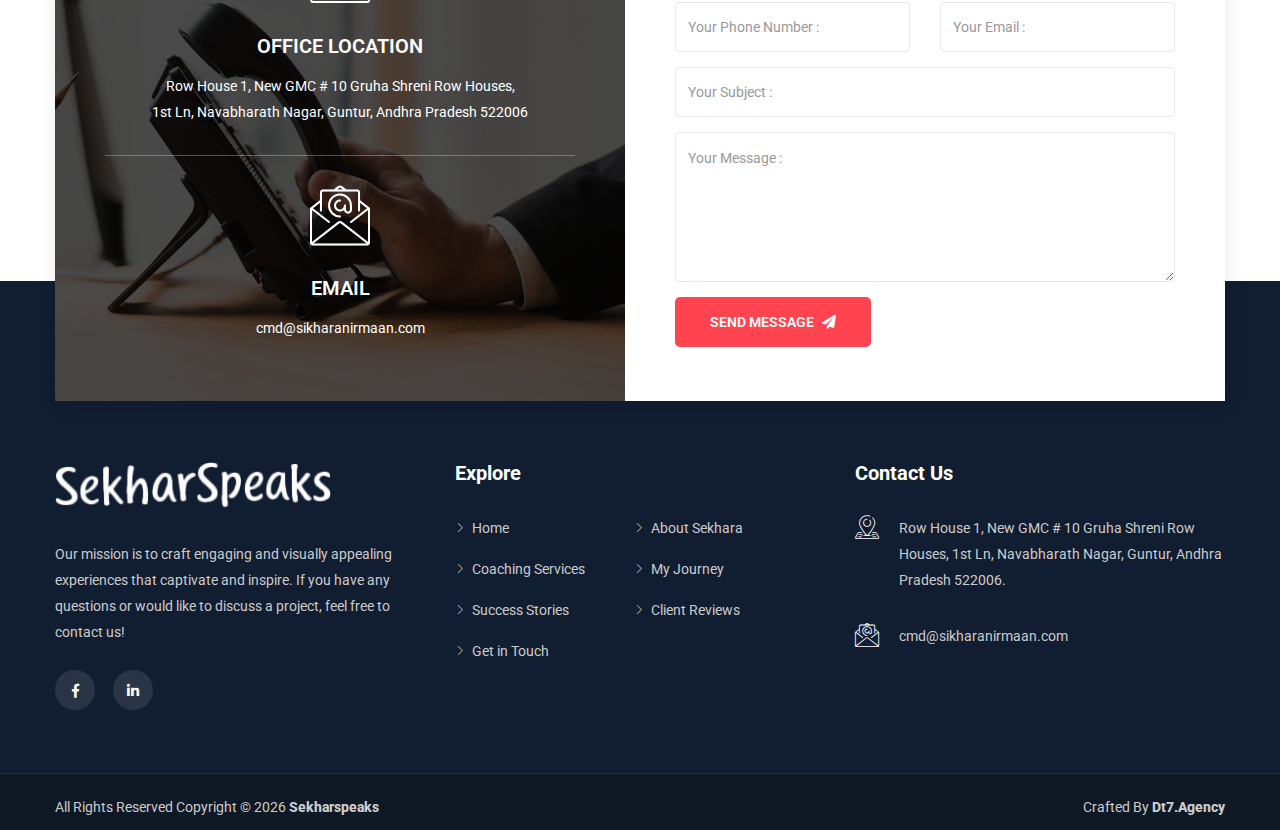
==== commit c6425a02: "fix the issue to remove signature" ====
--- a/index.html
+++ b/index.html
@@ -218,10 +218,6 @@
                         <div class="thumb">
                             <img src="assets/img/about-us/sekharspeaks-business-coach-sekhara-babu-profile.png" alt="Sekhara Babu PS - Founder & Business Coach at Sekharspeaks" title="Sekhara Babu PS - Business Coaching Expert">
                         </div>
-                        <!-- <div class="thumb">
-                            <img src="assets/img/sekhara-babu-profile.jpg" alt="Sekhara Babu PS - Founder & Business Coach at Sekharspeaks" title="Sekhara Babu PS - Founder & Business Coach">
-                            <img src="assets/img/business-coach-sekhara.jpg" alt="Sekhara Babu PS - Business Coaching Expert" title="Sekhara Babu PS - Business Coaching Expert">
-                        </div> -->
                     </div>
                     <div class="col-md-6 info">
                         <h2>"Success is a Journey, not a Destination."</h2>
@@ -282,7 +278,7 @@
                             Achieve personal fulfilment and balance with 1-to-1 Coaching. Receive tailored guidance on career, 
                             relationships, and personal growth to navigate challenges and unlock your full potential.
                             Transform your life with personalized support.
-                            A Business Coach will help you develop long-team and short term goals and strategies
+                            A Business Coach will help you develop long-term and short term goals and strategies
                         </p>
                         <a href="./one-to-one-coaching" class="btn btn-theme effect btn-sm">Read more</a>
                     </div>
--- a/assets/css/custom.css
+++ b/assets/css/custom.css
@@ -183,7 +183,11 @@
 .about-area .author .content .thumb img {
     border: 1px solid #dddddd;
 }
+.about-area .author .content .info h4 {
+    margin-bottom: 0px;
+}
 .about-area .author .signature {
+    display: none;
     border-left: 2px solid #939393;
 }
 .about-area .about-items .thumb-box .thumb::after {
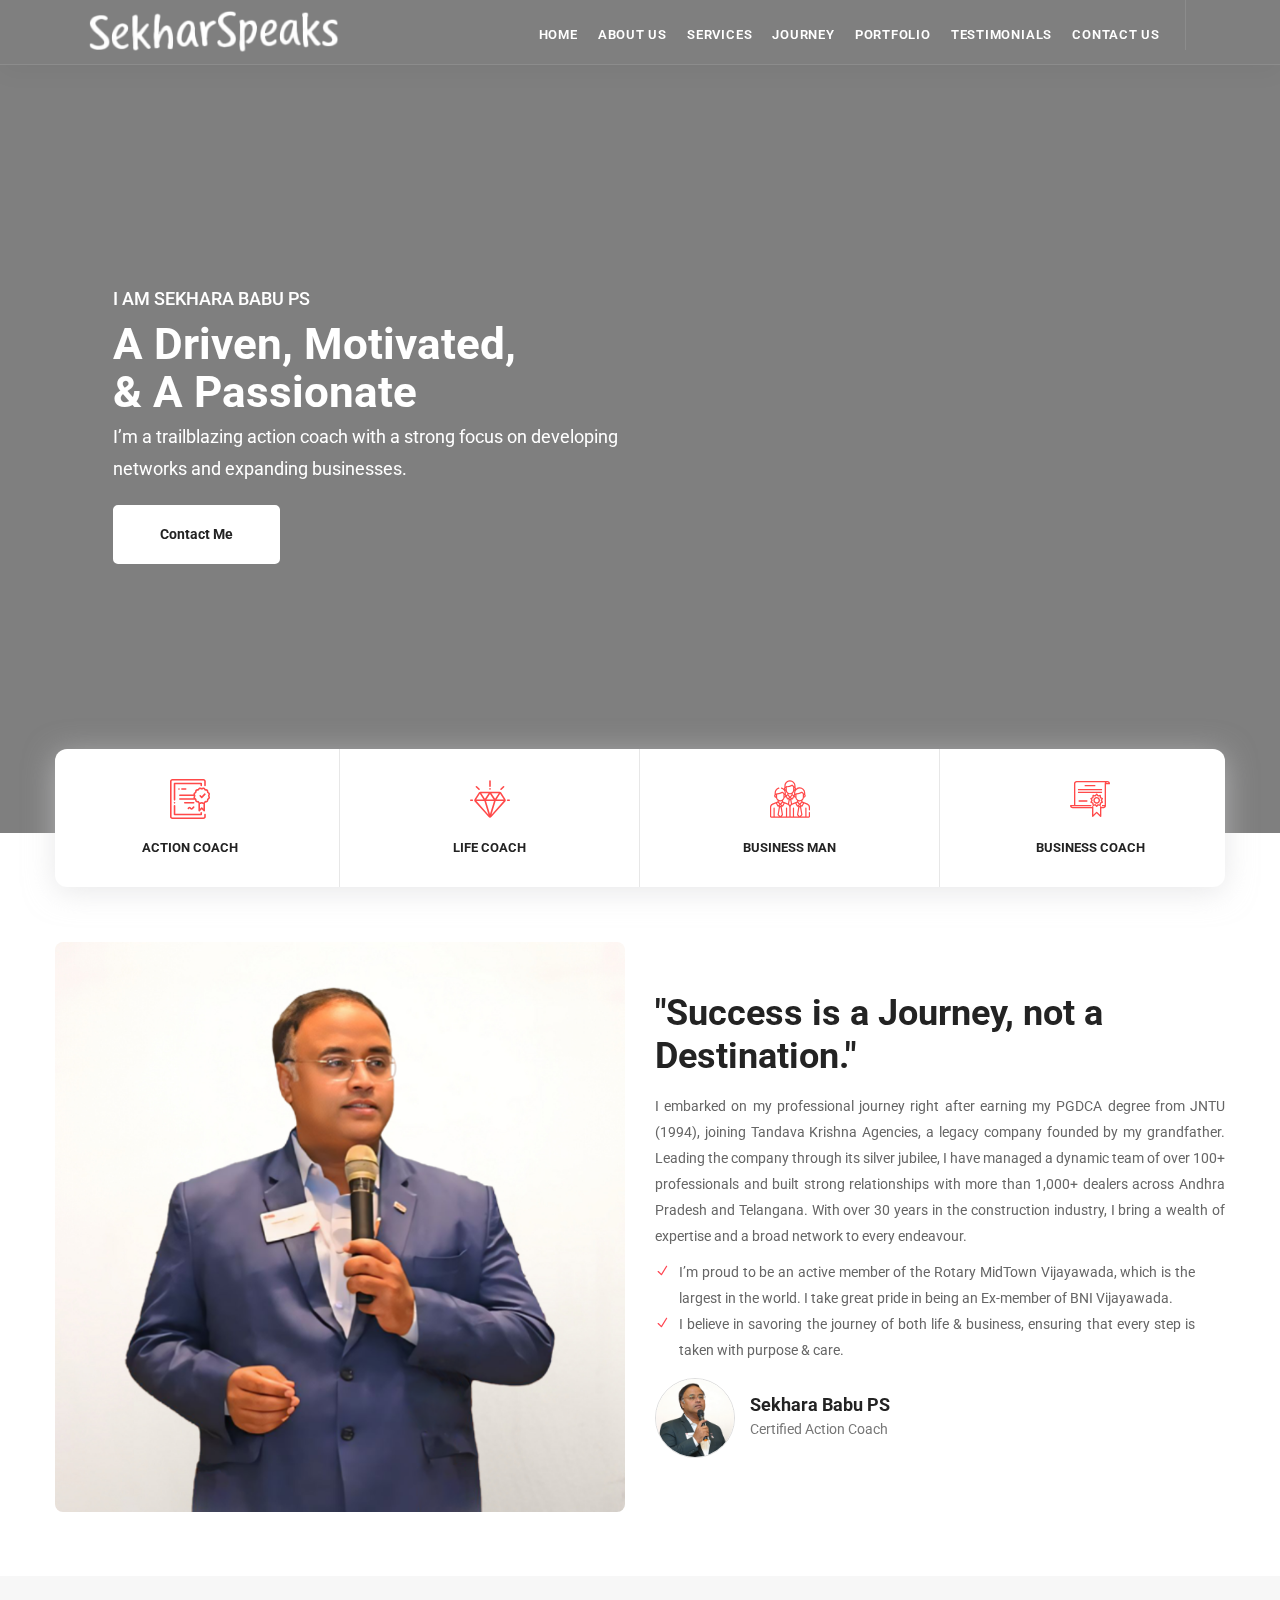
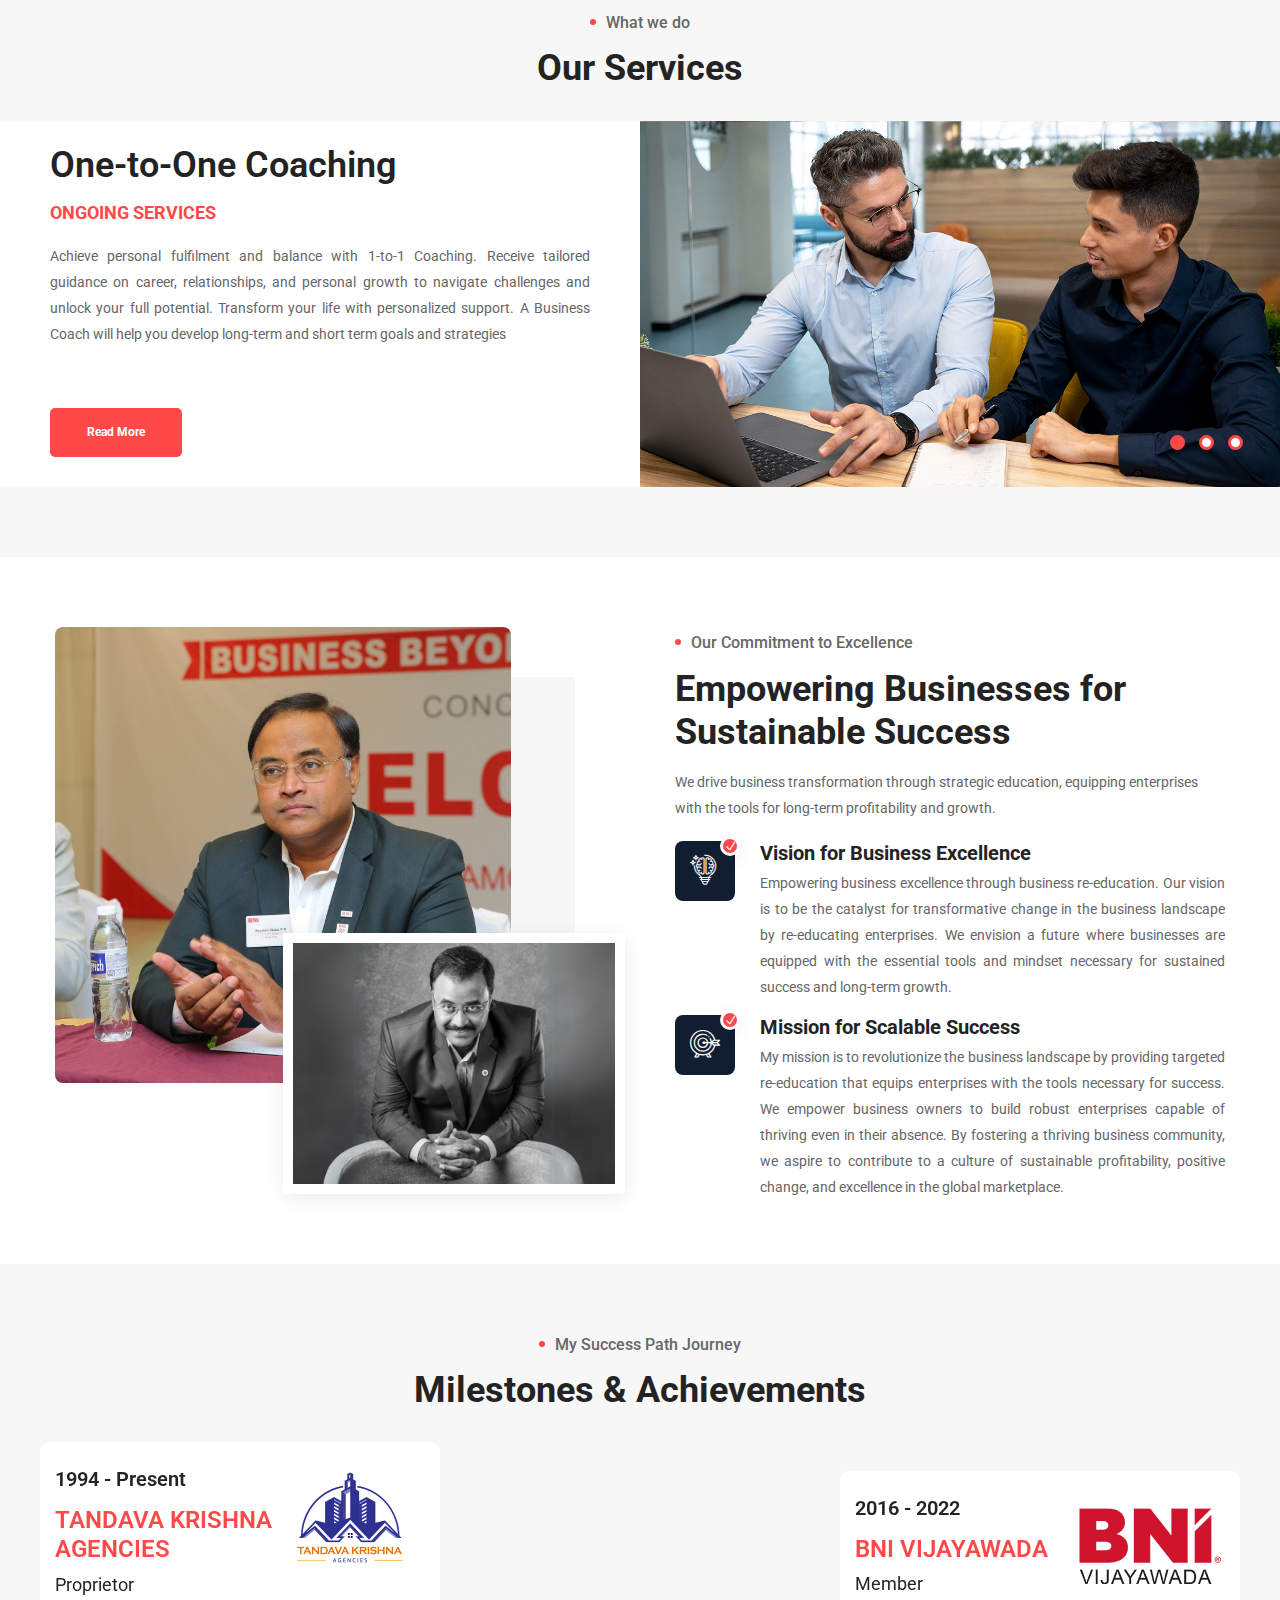
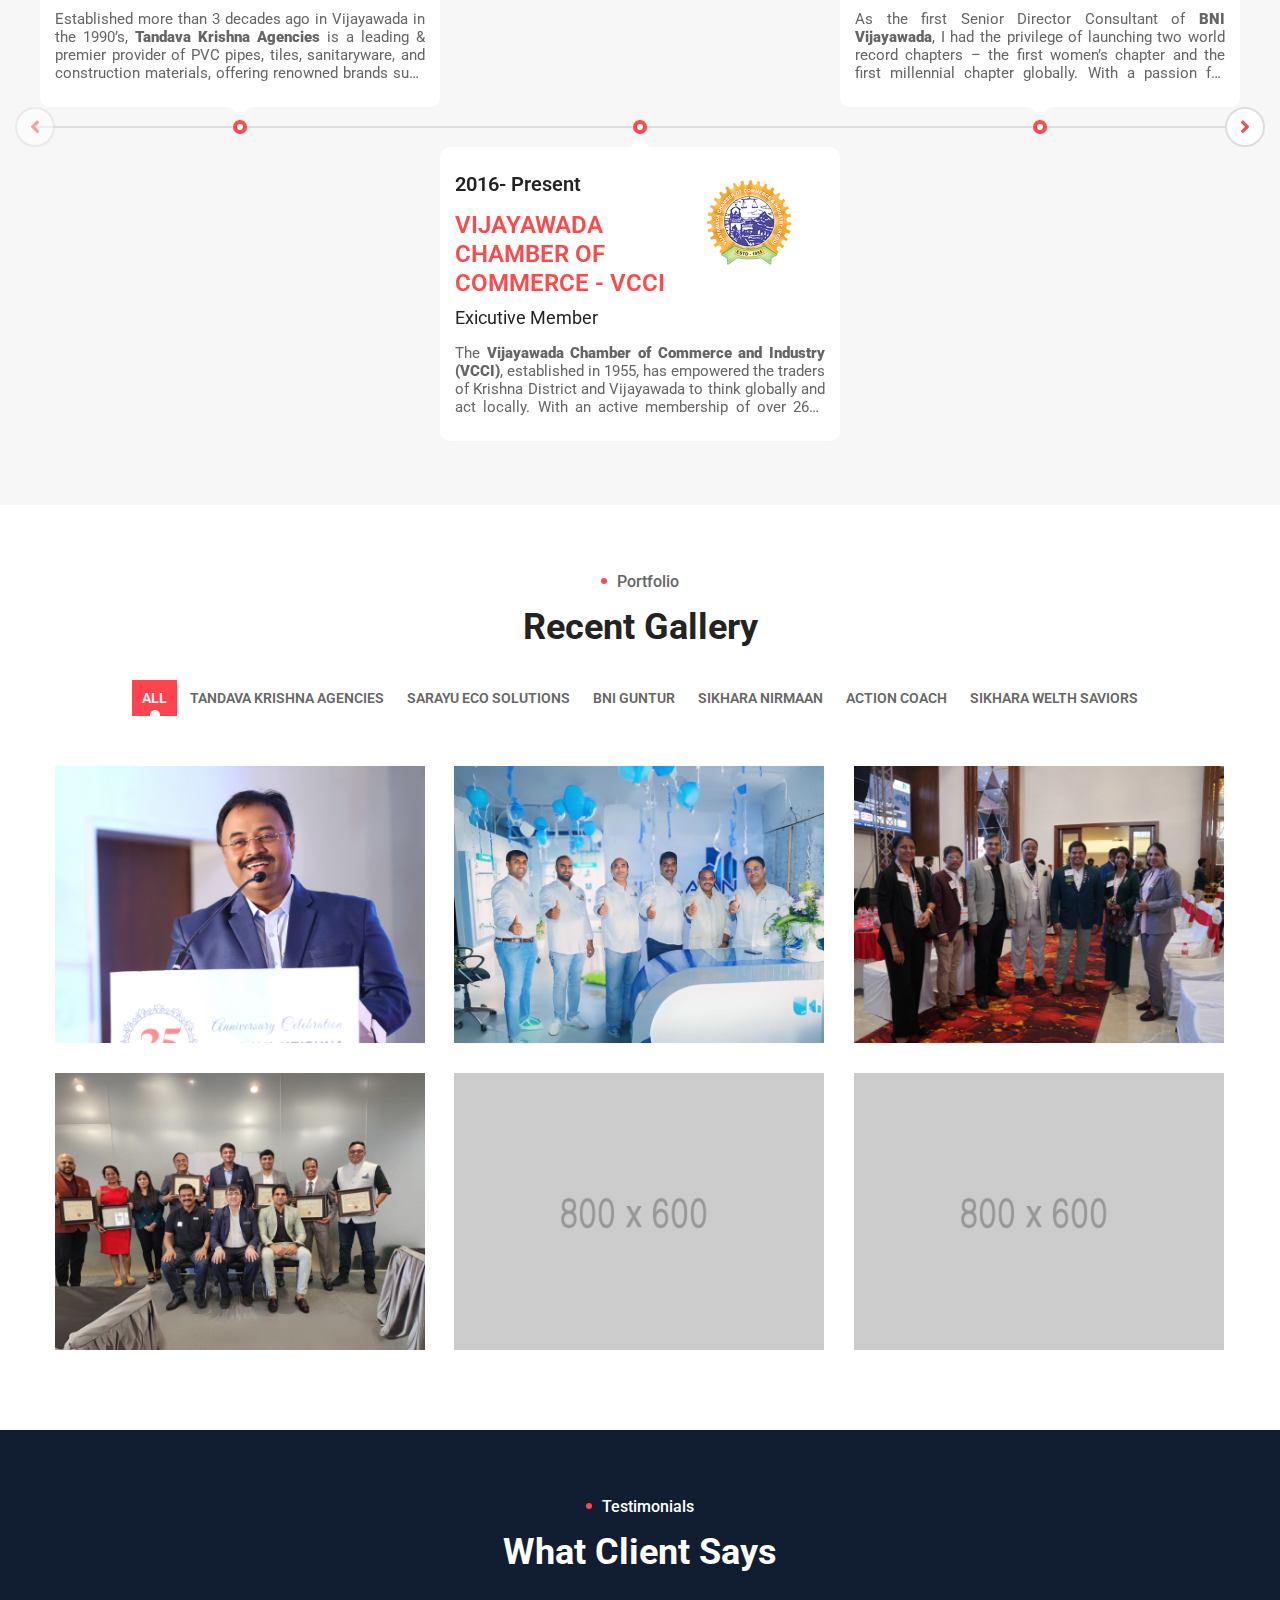
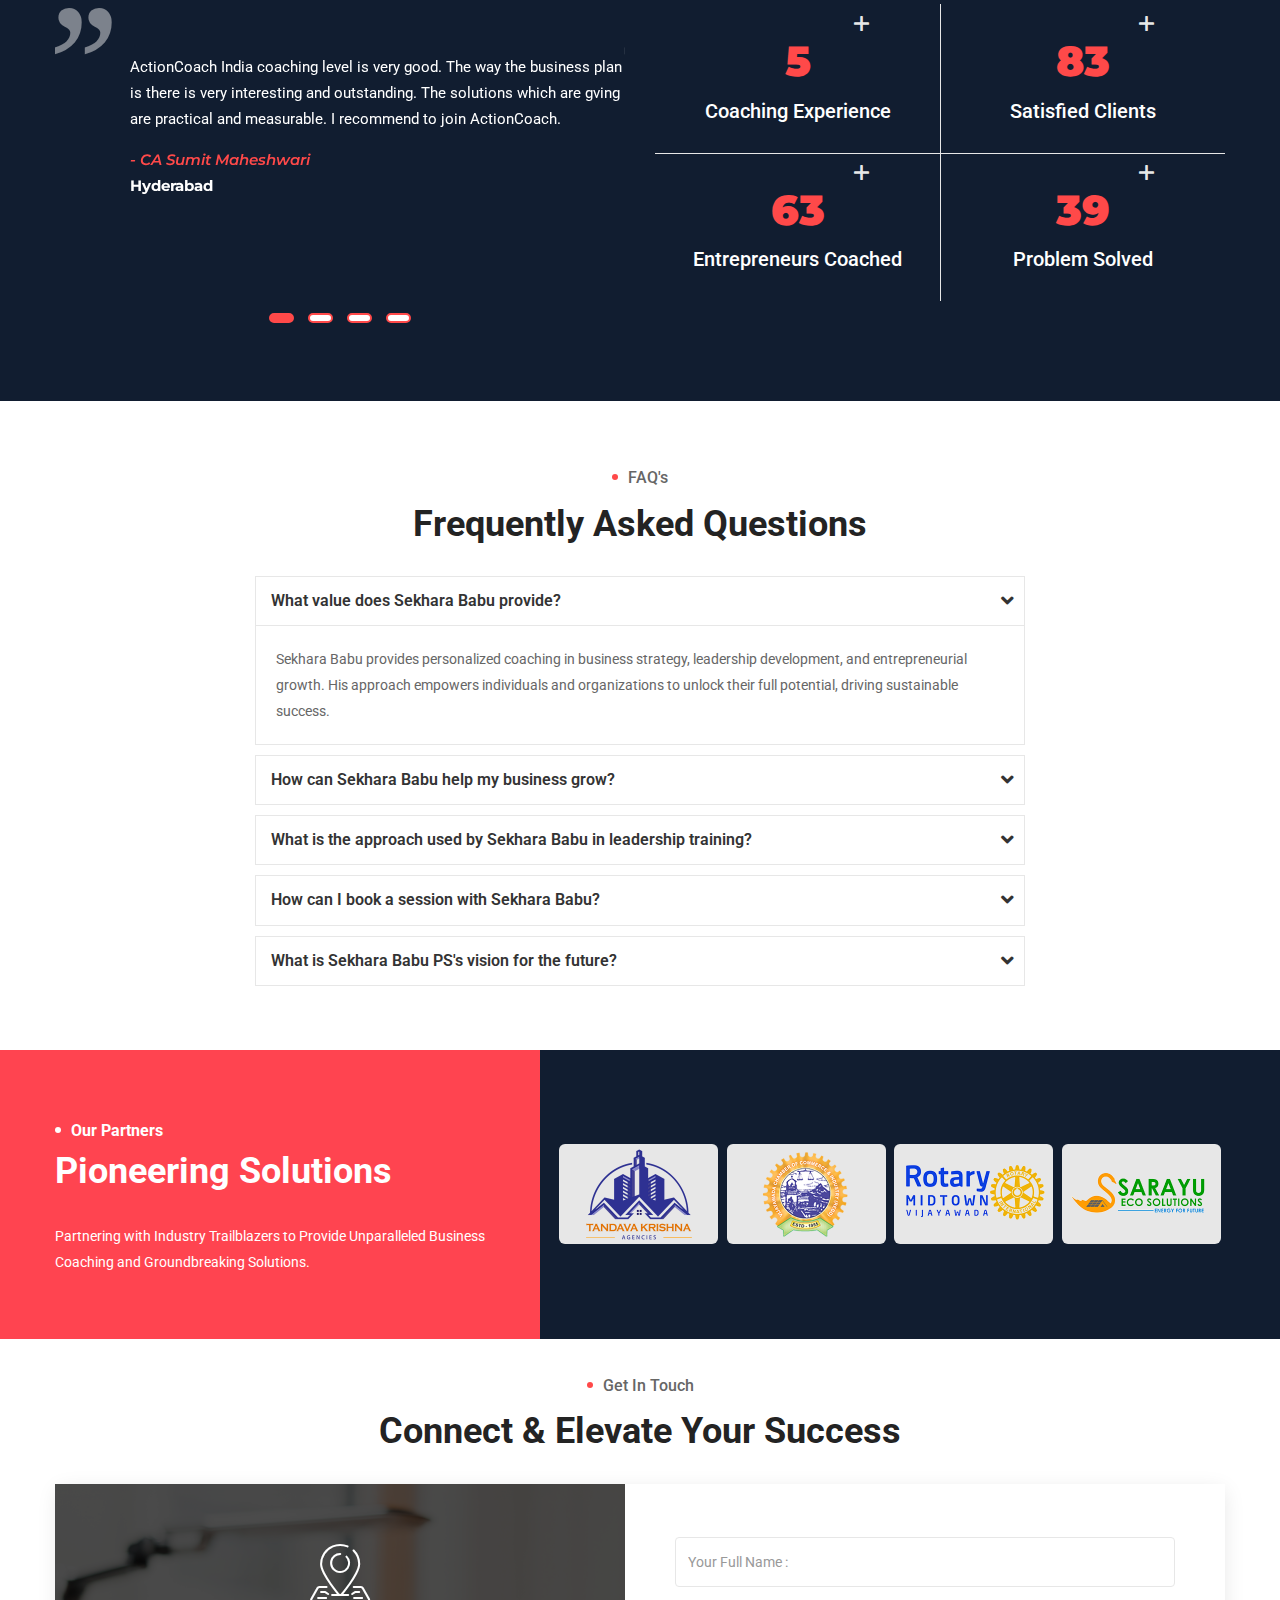
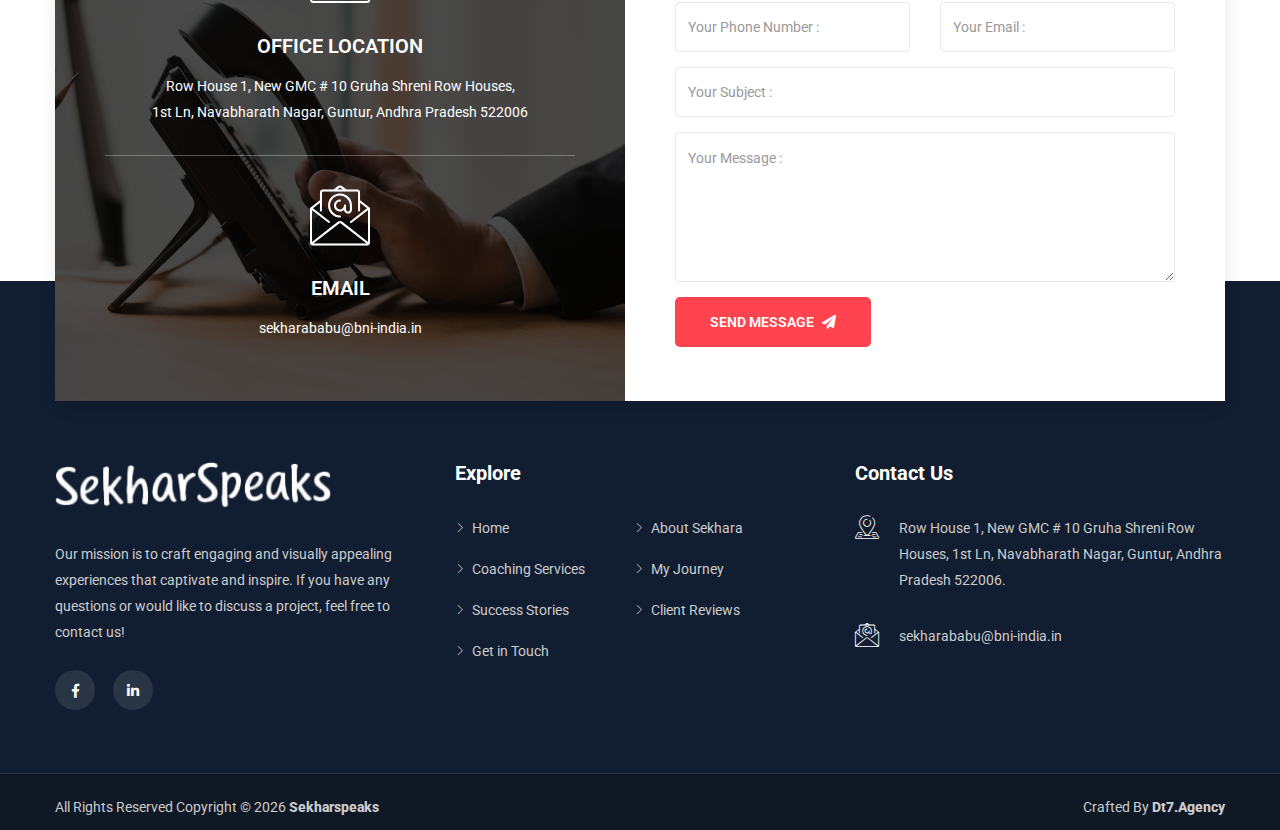
==== commit 8d7b53a6: "Update the contact form setup with  sekharababu@bni-india.in email" ====
--- a/index.html
+++ b/index.html
@@ -952,16 +952,15 @@
                                 <li>
                                     <div class="icon"><i class="flaticon-email"></i> </div>
                                     <h4>Email</h4>
-                                    <a href="mailto:cmd@sikharanirmaan.com"><span>cmd@sikharanirmaan.com</span></a>
+                                    <a href="mailto:sekharababu@bni-india.in"><span>sekharababu@bni-india.in</span></a>
                                 </li>
                             </ul>
                         </div>
                     </div>
                     <div class="col-md-6 form-box">
                         <form action="https://api.web3forms.com/submit" method="POST" class="contact-forms">
-                            <input type="hidden" name="access_key" value="21464a50-7bd5-4044-b02d-d7d100b07112">
+                            <input type="hidden" name="access_key" value="0f1edf5d-3e65-4f75-9b8c-9dfd92bc6c10">
                             <input type="hidden" name="from_name" value="Sekharspeaks Notification">
-                            <input type="hidden" name="replyto" value="cmd@sikharanirmaan.com">
                             
                             <div class="col-md-12">
                                 <div class="row">
@@ -1075,7 +1074,7 @@
                                 </li>
                                 <li>
                                     <div class="icon"><i class="flaticon-email"></i> </div>
-                                    <span>cmd@sikharanirmaan.com</span>
+                                    <span>sekharababu@bni-india.in</span>
                                 </li>
                             </ul>
                         </div>
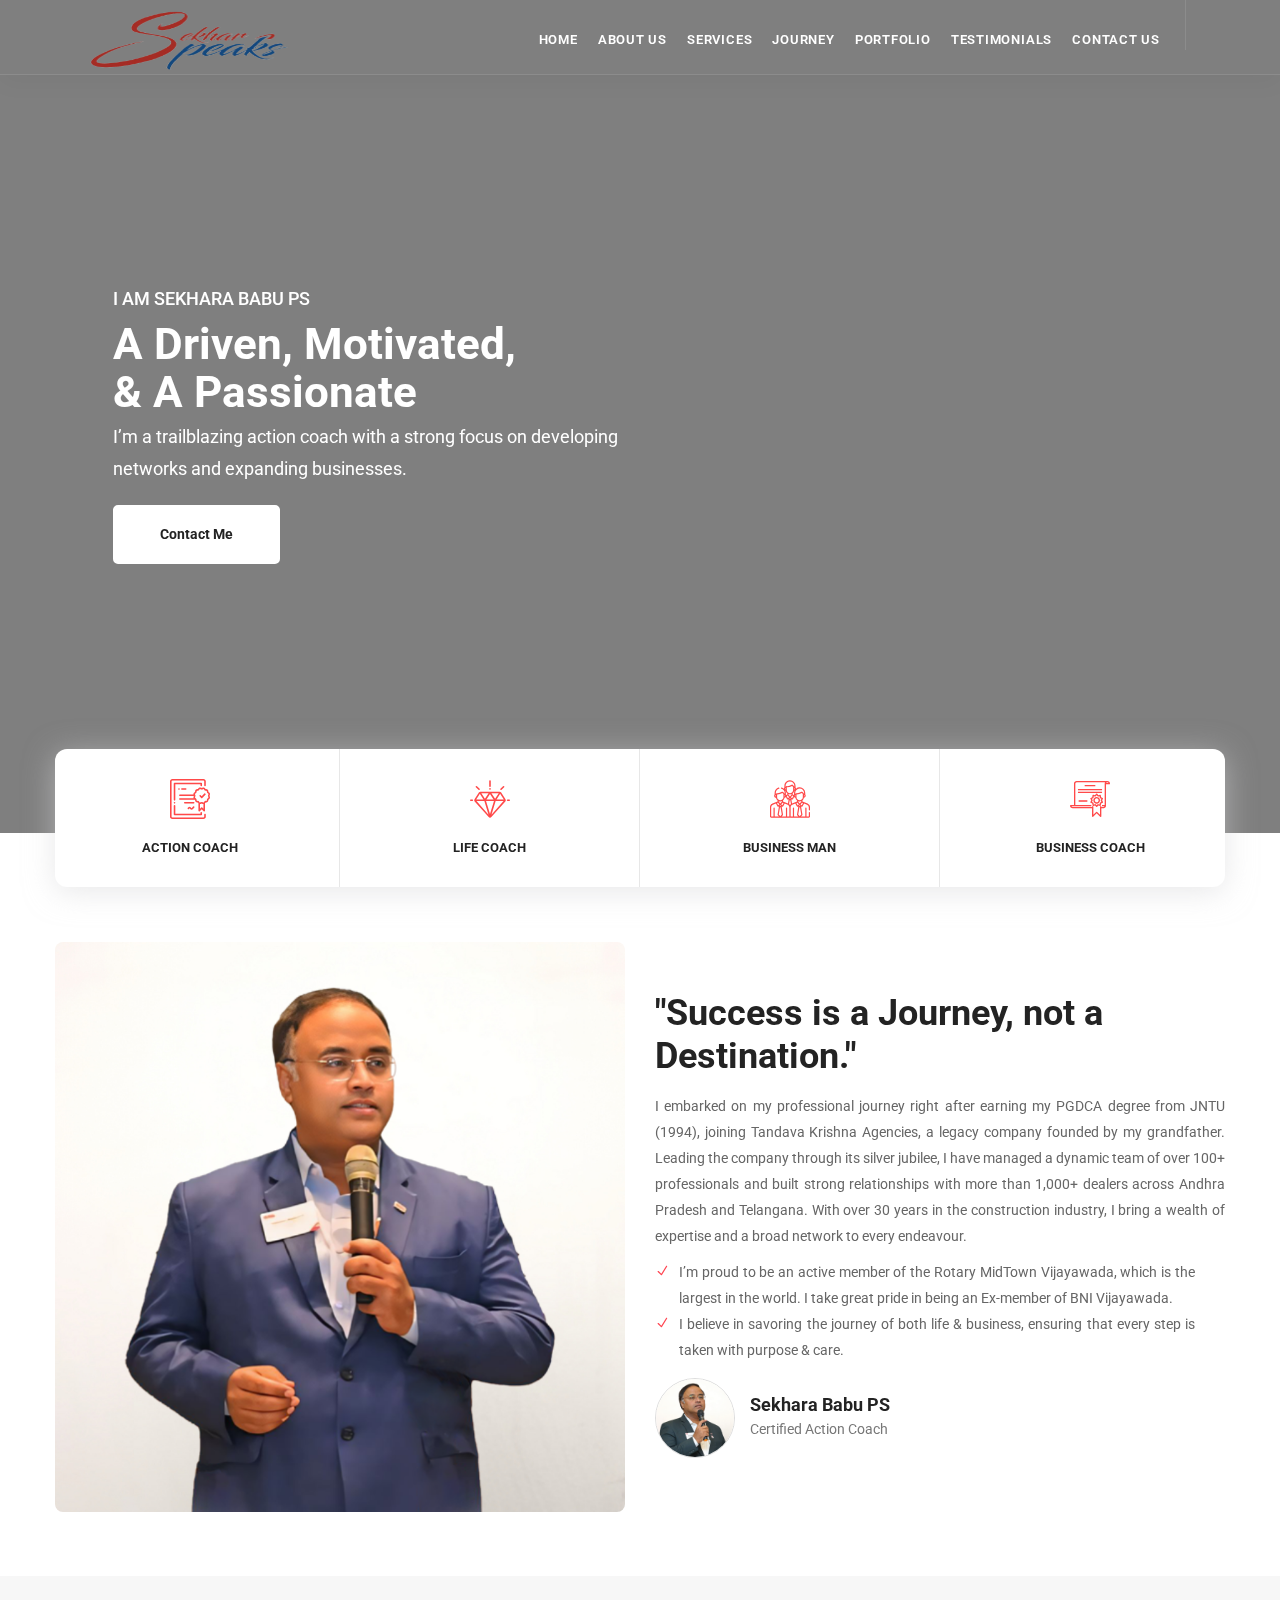
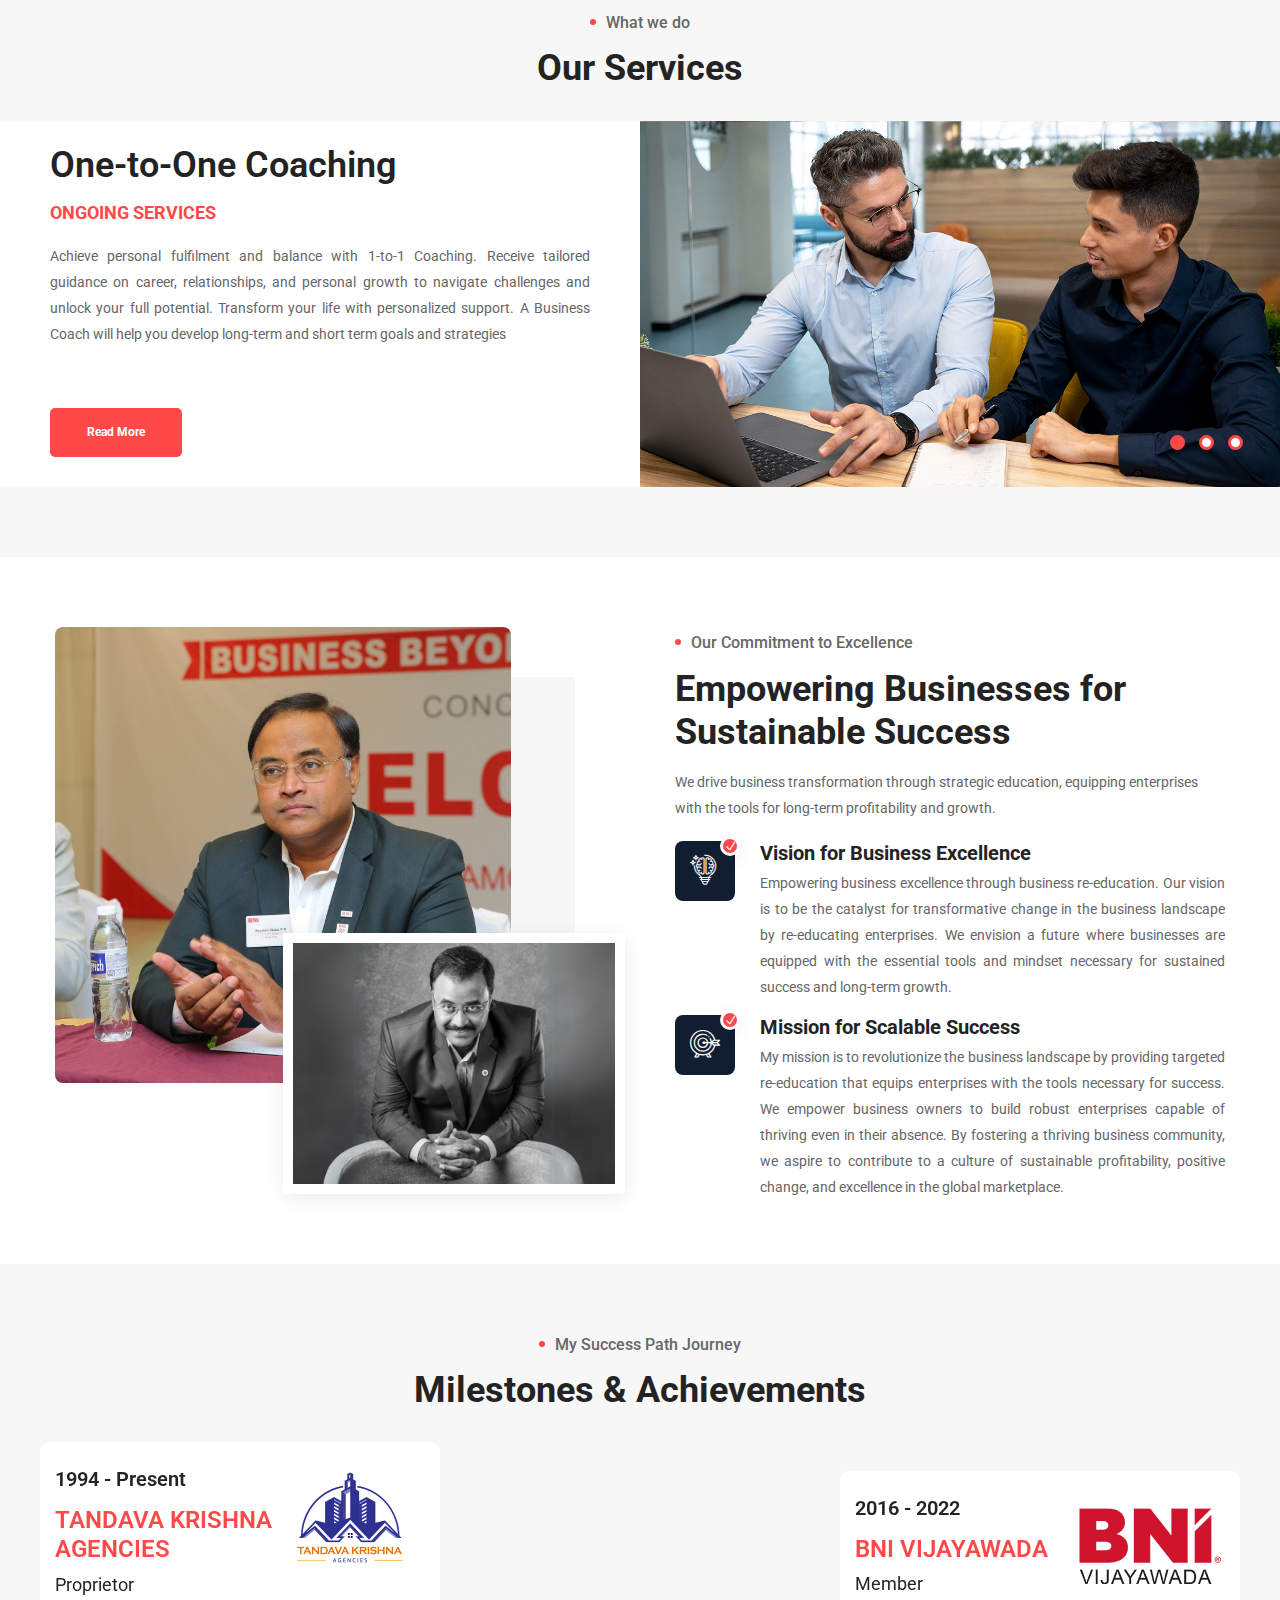
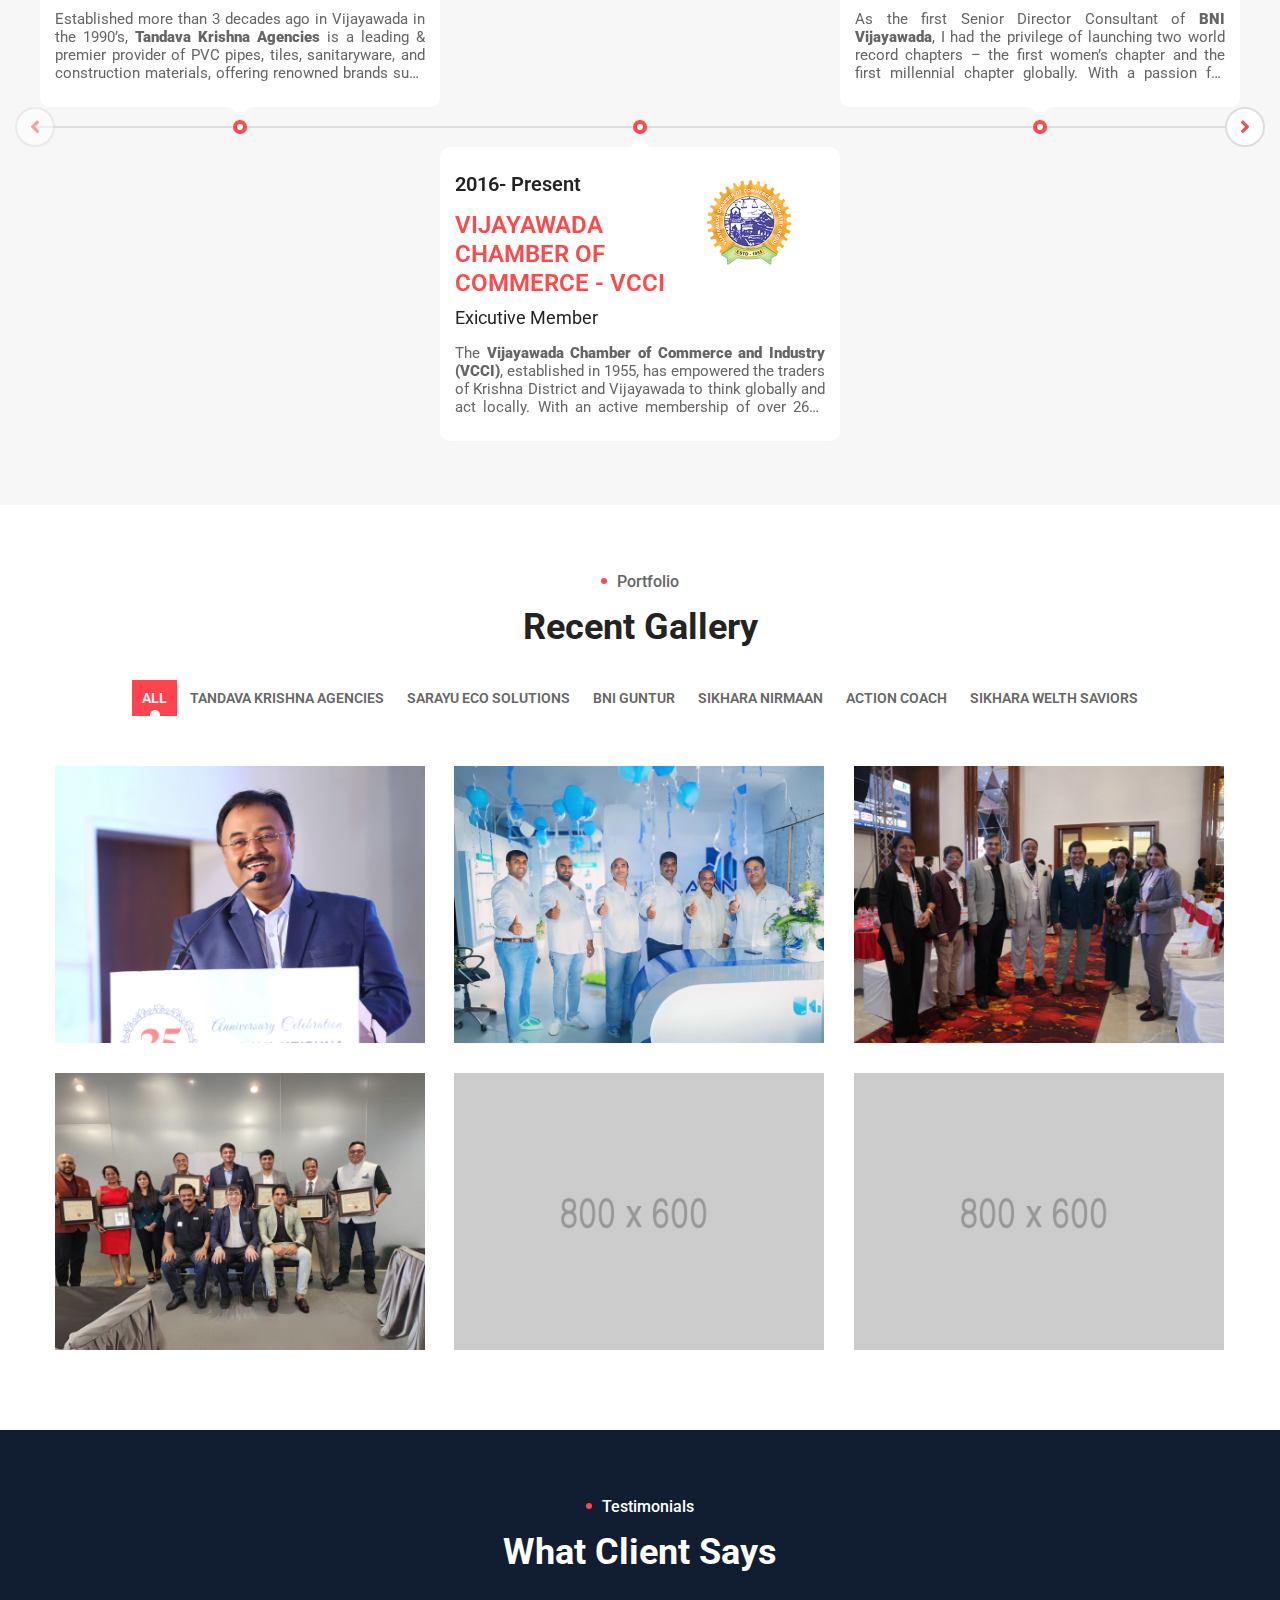
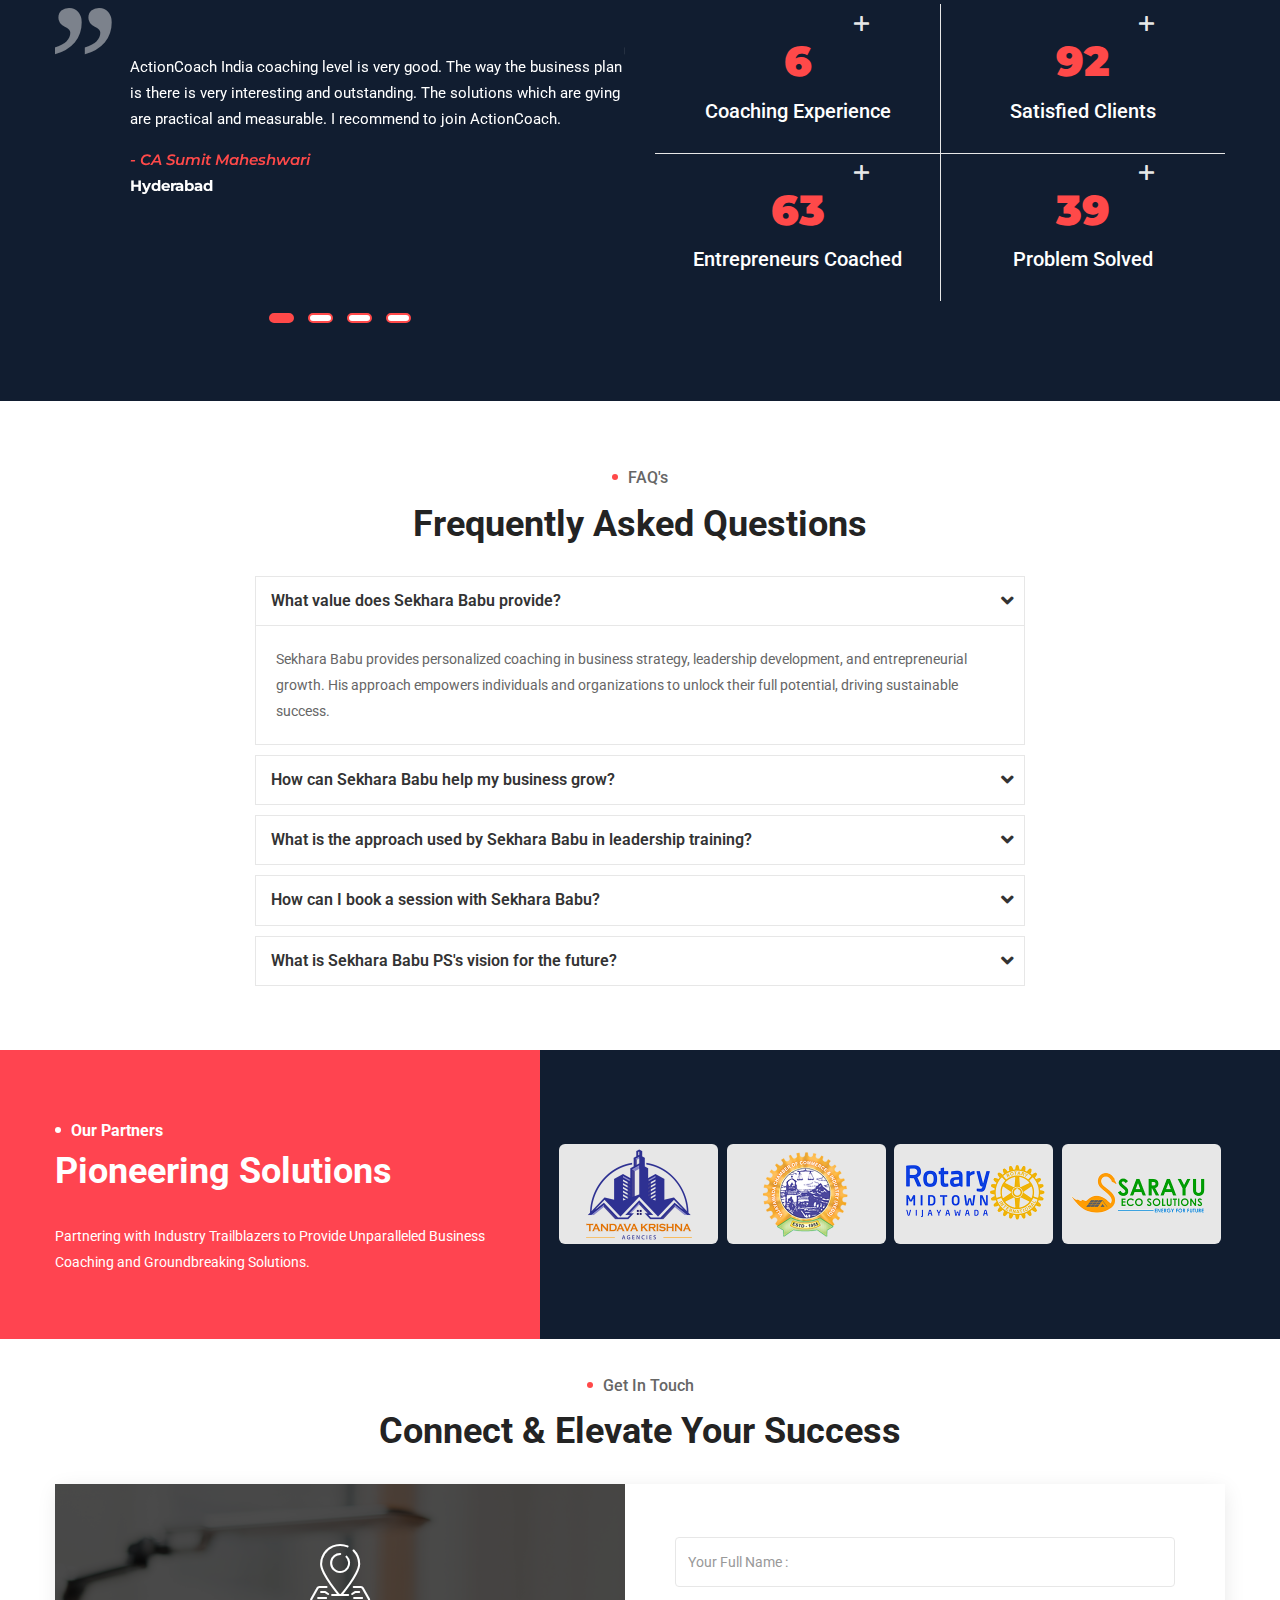
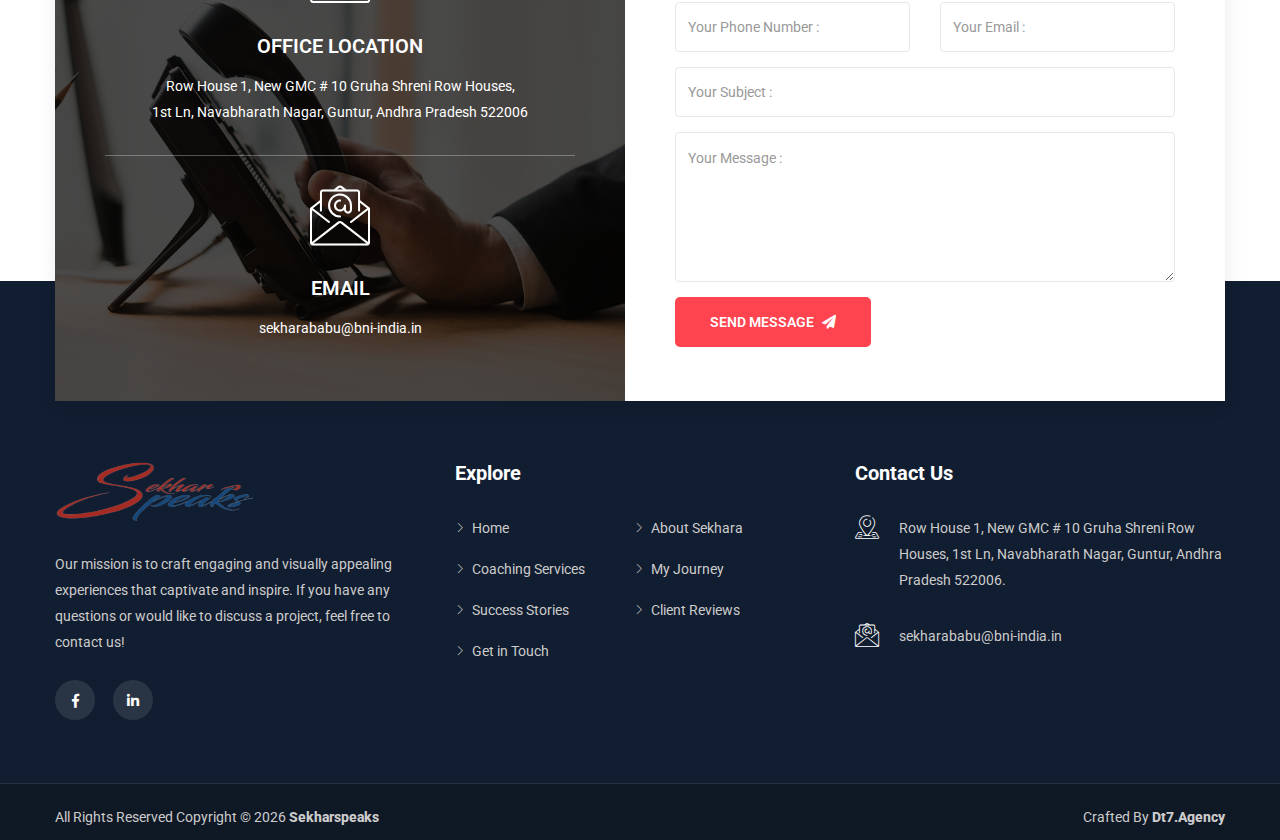
==== commit c9b9c4b4: "update the tanmai madam selected logo" ====
--- a/index.html
+++ b/index.html
@@ -71,8 +71,8 @@
                 </div>        
                 <div class="navbar-header">
                     <a class="navbar-brand" href="./">
-                        <img src="assets/img/sekharspeaks-logo-white.png" class="logo logo-display" alt="Sekhar Speaks Logo - White Version">
-                        <img src="assets/img/sekharspeaks-logo.png" class="logo logo-scrolled" alt="Sekhar Speaks Official Logo">
+                        <img src="assets/img/sekhar-speaks-logo-new.png" class="logo logo-display" alt="Sekhar Speaks Logo - White Version">
+                        <img src="assets/img/sekhar-speaks-logo-new.png" class="logo logo-scrolled" alt="Sekhar Speaks Official Logo">
                     </a>
                     <button type="button" class="navbar-toggle" data-toggle="collapse" data-target="#navbar-menu">
                         <i class="fa fa-bars"></i>
@@ -1018,7 +1018,7 @@
                     <div class="equal-height col-md-4 col-sm-6 item">
                         <div class="f-item about">
                             <a href="./">
-                                <img src="assets/img/sekharspeaks-logo-white.png" class="logo" alt="sekharspeaks logo" title="Sekharspeaks">
+                                <img src="assets/img/sekhar-speaks-logo-new.png" class="logo" alt="sekharspeaks logo" title="Sekharspeaks">
                             </a>
                             <p>
                                 Our mission is to craft engaging and visually appealing experiences that captivate and inspire. If you 
--- a/assets/css/custom.css
+++ b/assets/css/custom.css
@@ -53,17 +53,23 @@
     z-index: 1;
 } */
 .navbar {
-    min-height: 40px;
-    max-height: 65px;
-}
-.navbar img, .top-bar-area img {
-    height: 45px;
+    /* min-height: 40px;
+    max-height: 65px; */
+    min-height: 60px;
+    max-height: 75px;
+}
+.navbar img, .top-bar-area img,
+footer .f-item img {
+    /* height: 45px; */
+    height: 60px;
+    width: 200px;
 }
 nav.navbar.bootsnav .navbar-brand {
     padding: 10px;
 }
 nav.navbar.bootsnav ul.nav > li > a {
-    padding: 25px 10px;
+    /* padding: 25px 10px; */
+    padding: 30px 10px;
 }
 .attr-nav > ul > li {
     padding: 16px 0;
@@ -77,7 +83,8 @@
     display: none;
 }
 .banner-area {
-    height: 90%;
+    /* height: 90%; */
+    height: 95%;
 }
 .banner-area .top-pad .content {
     padding-top: 5%;
